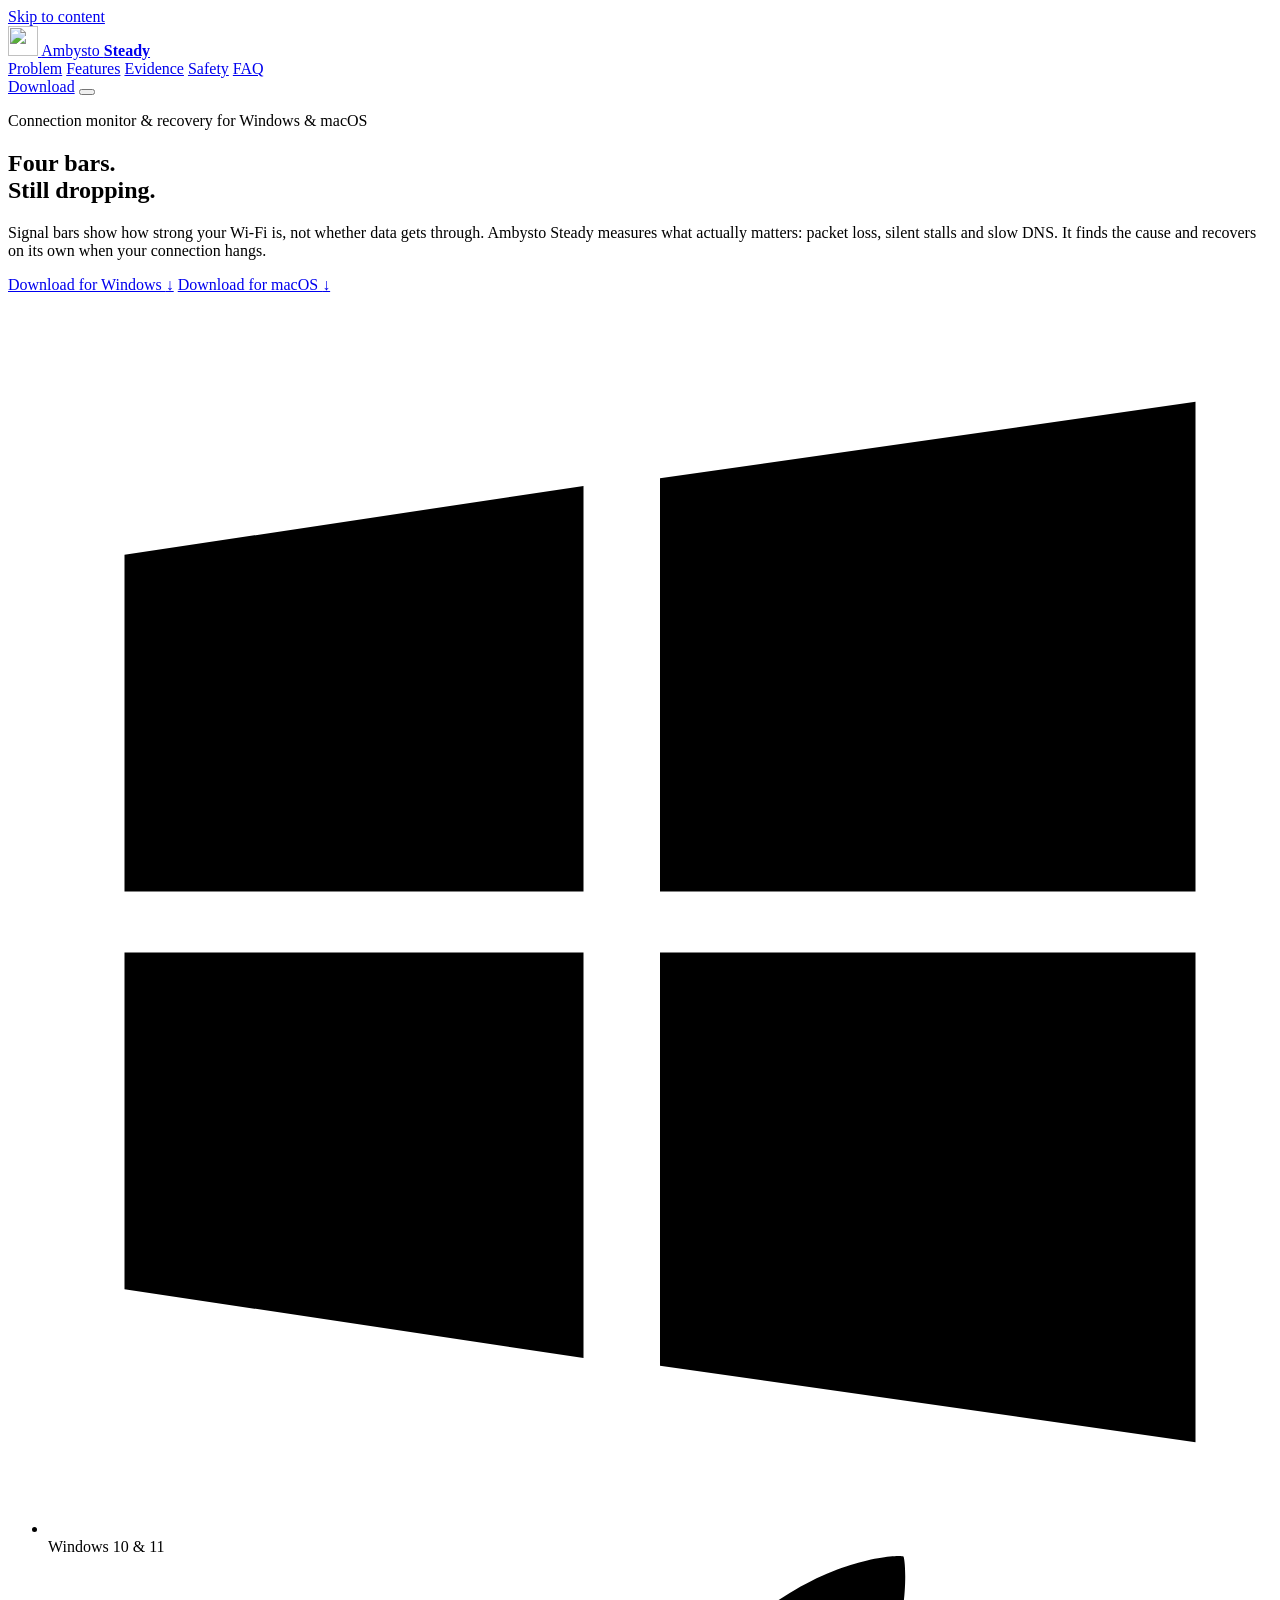
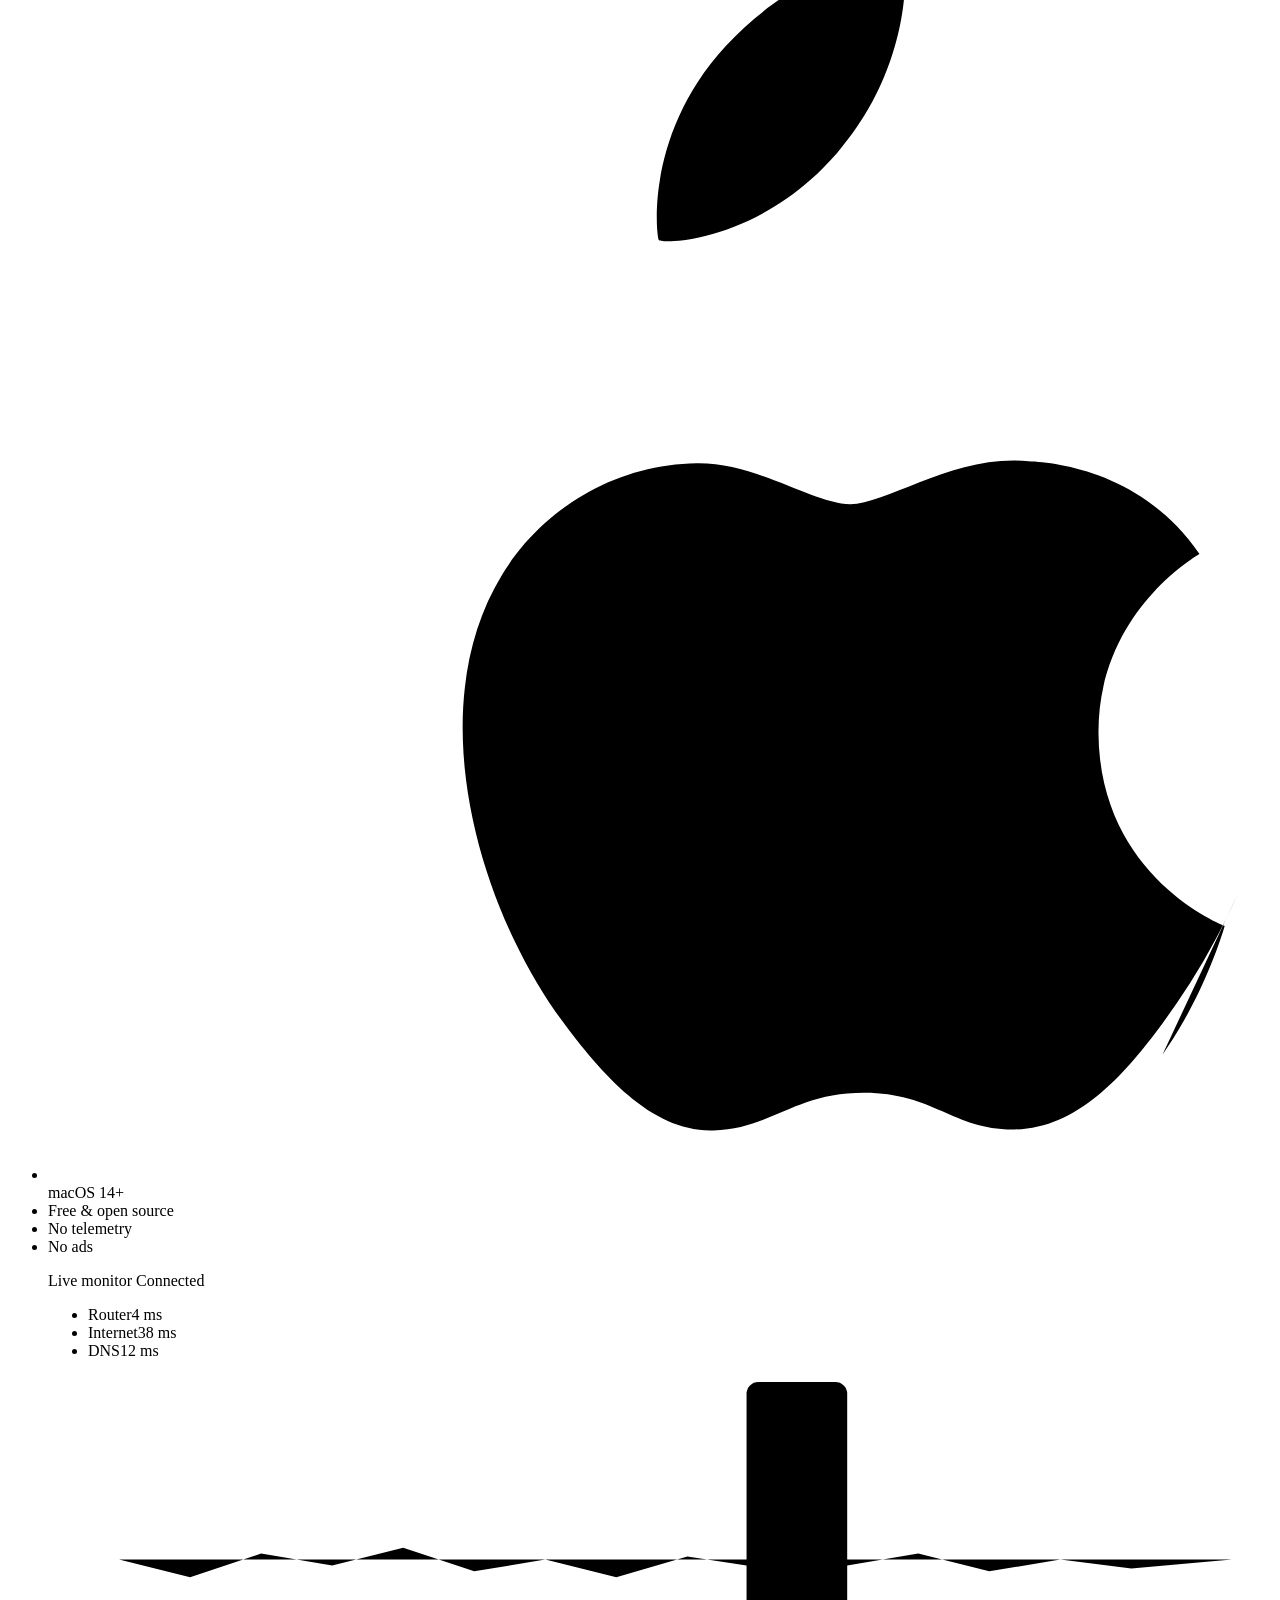
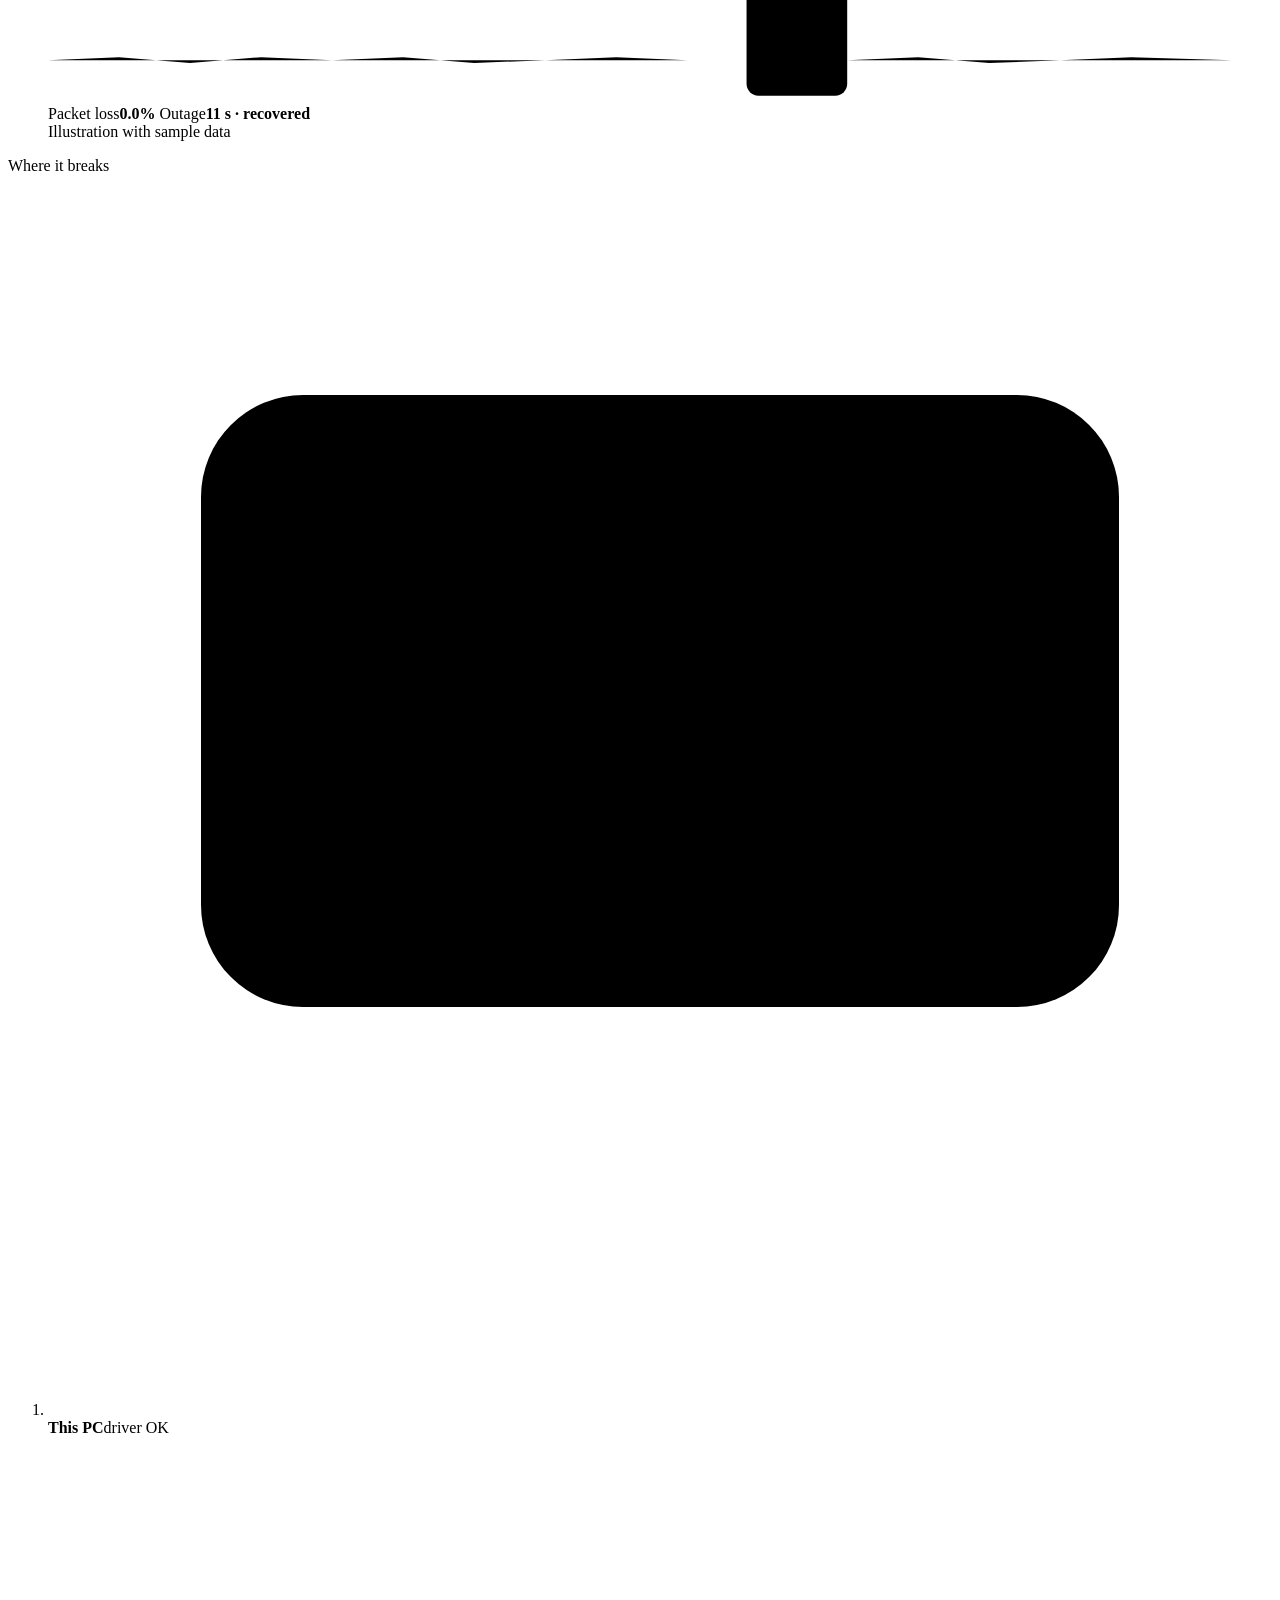
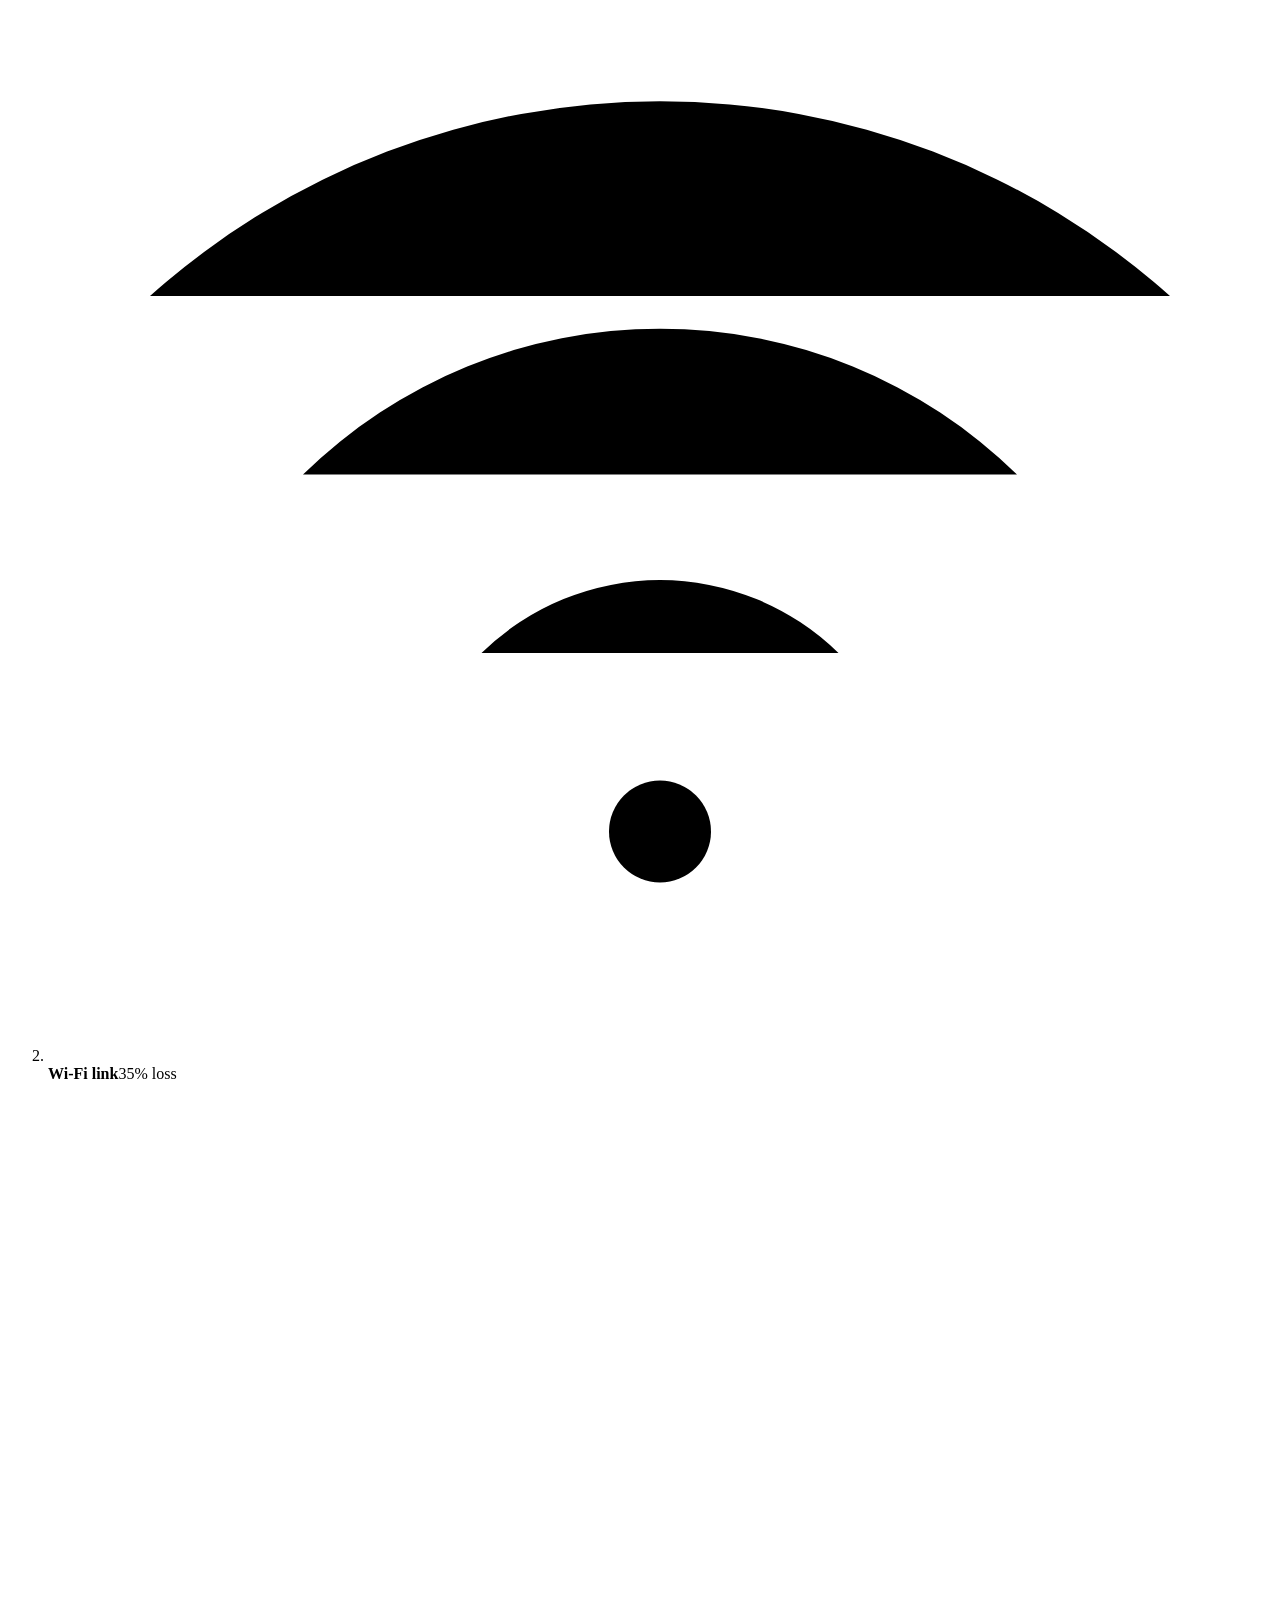
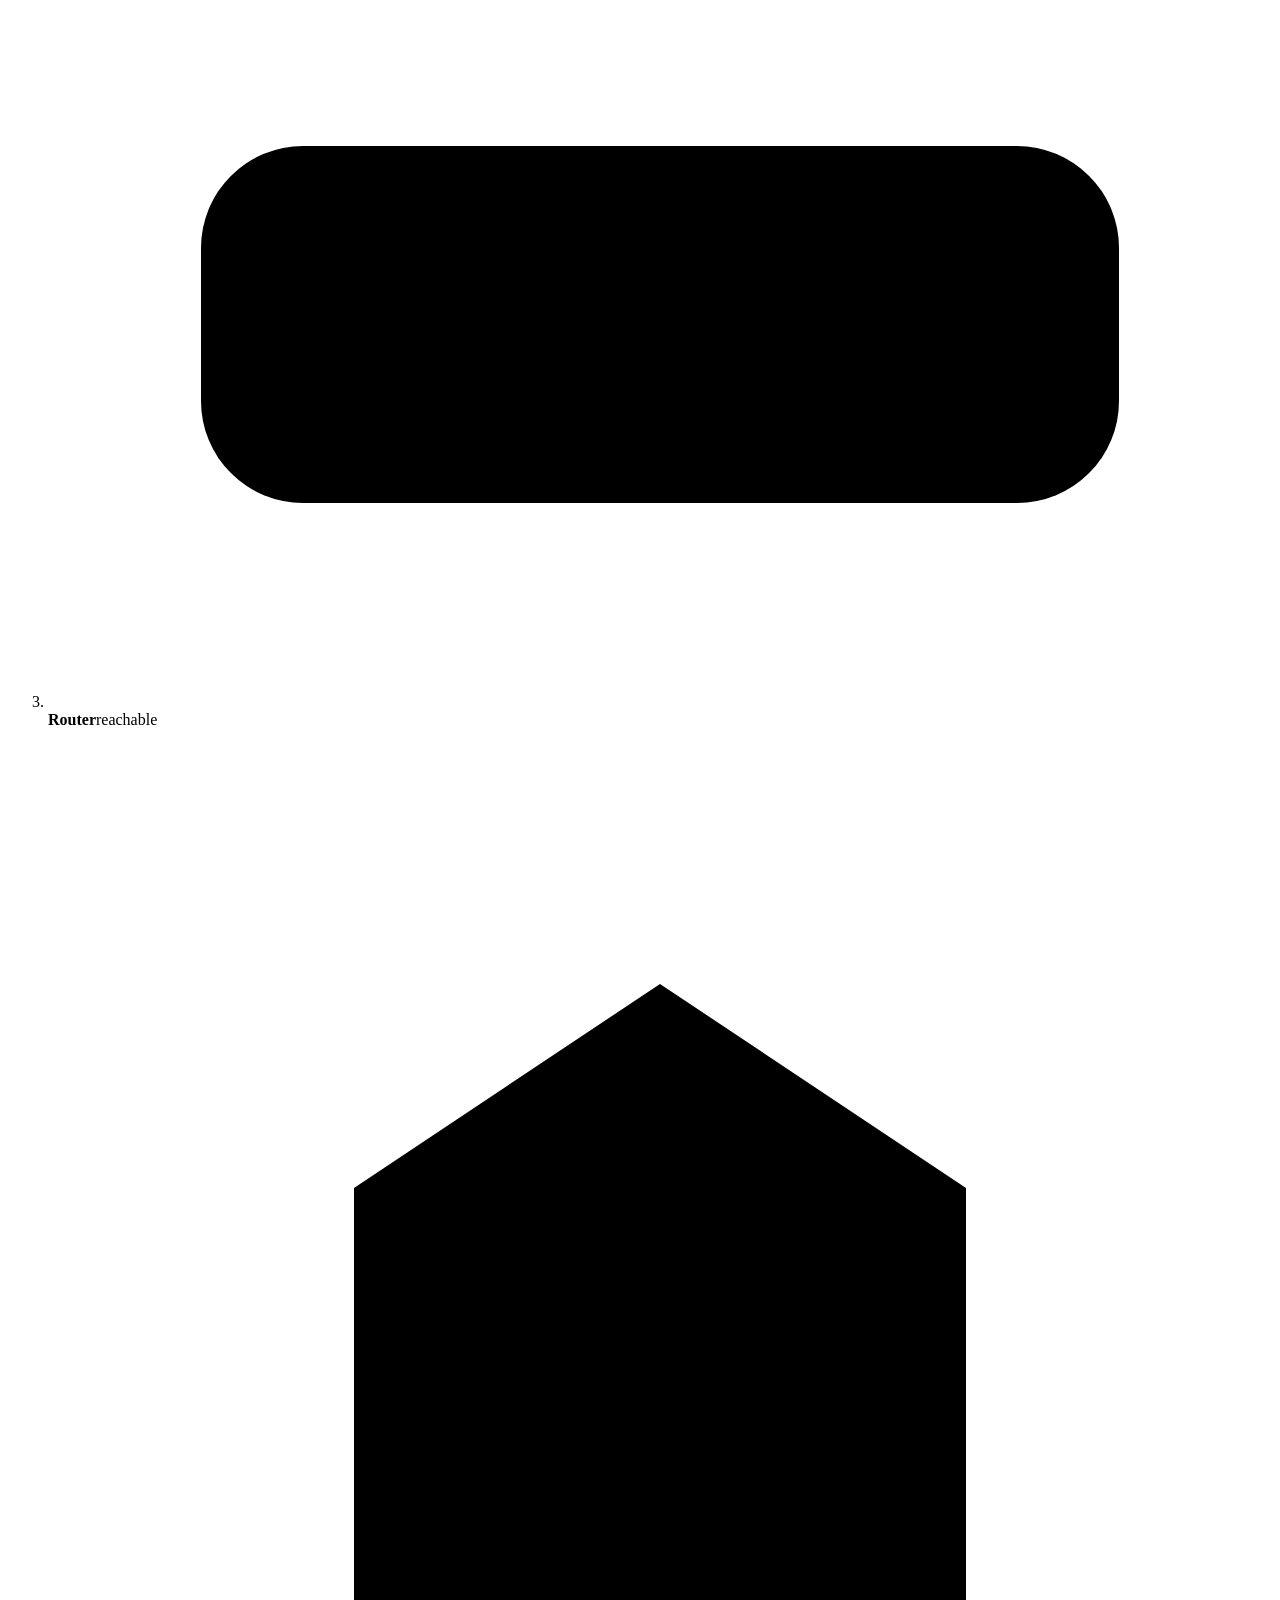
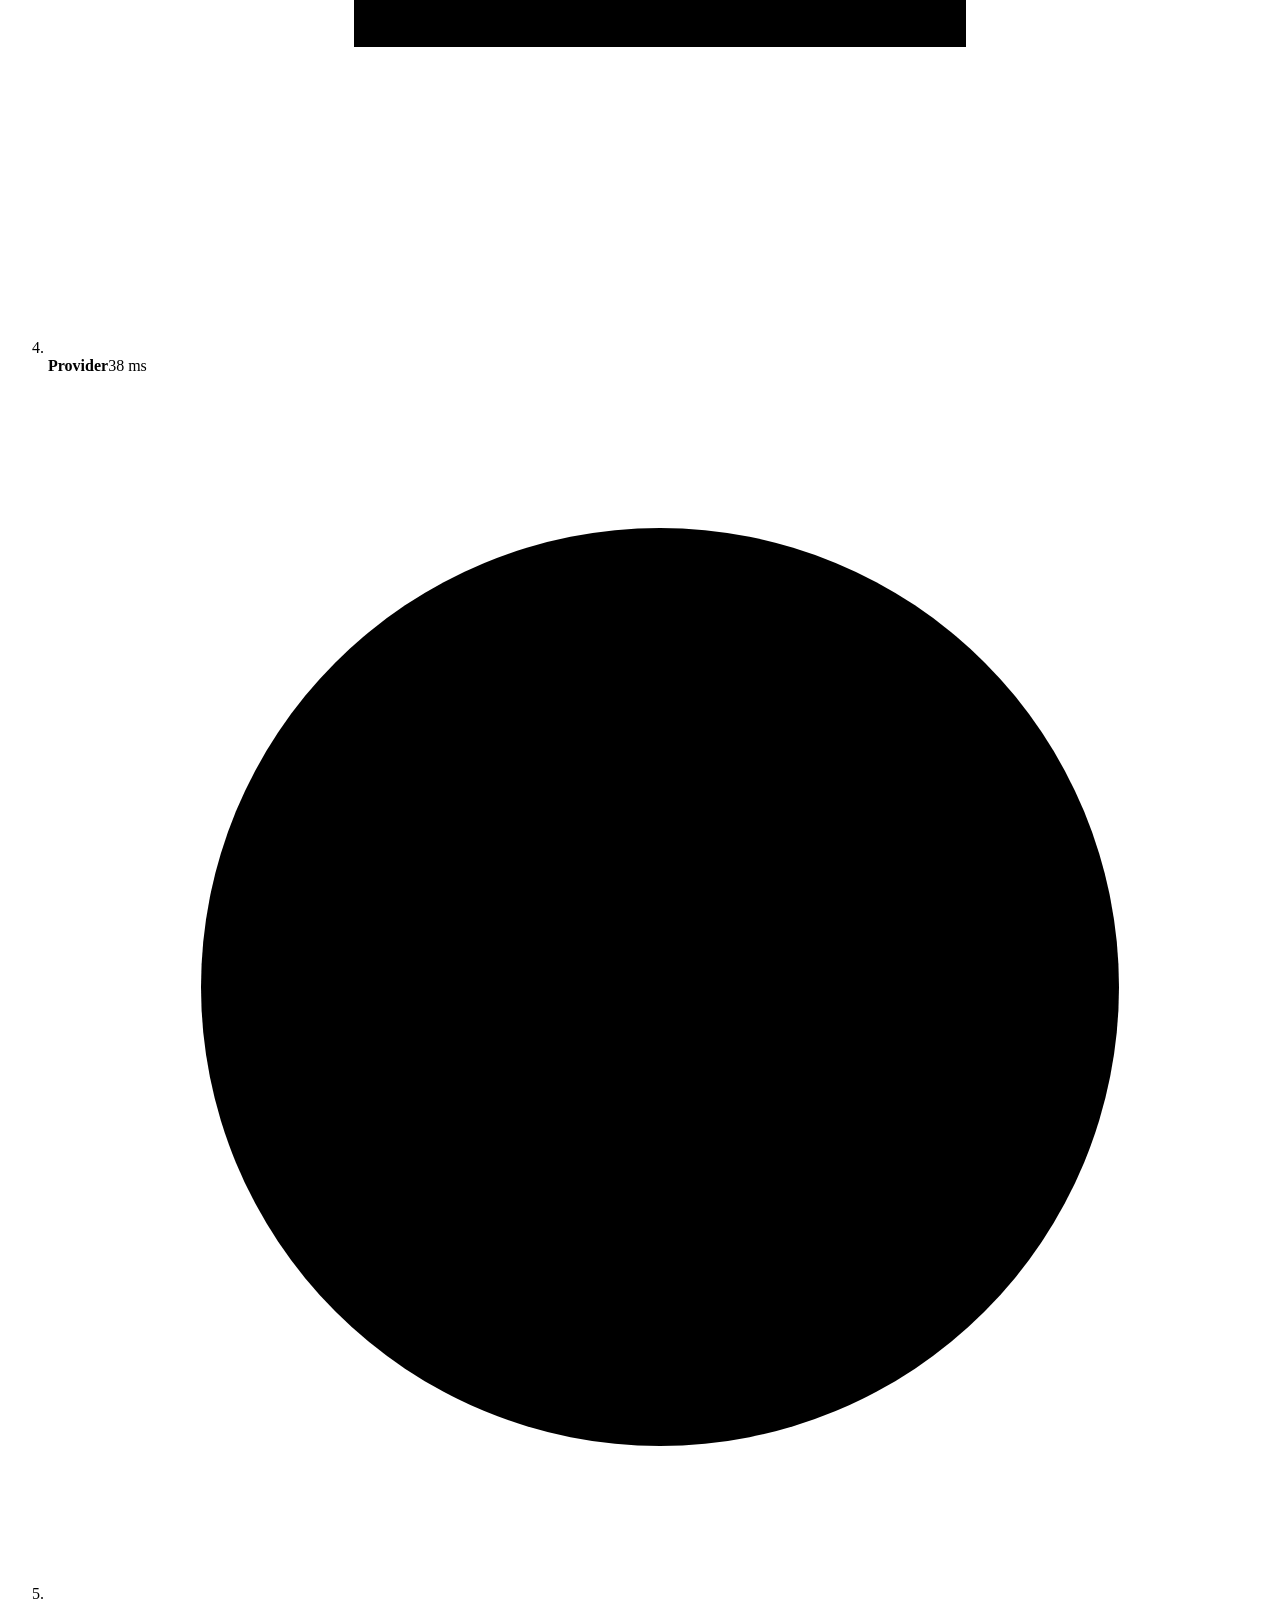
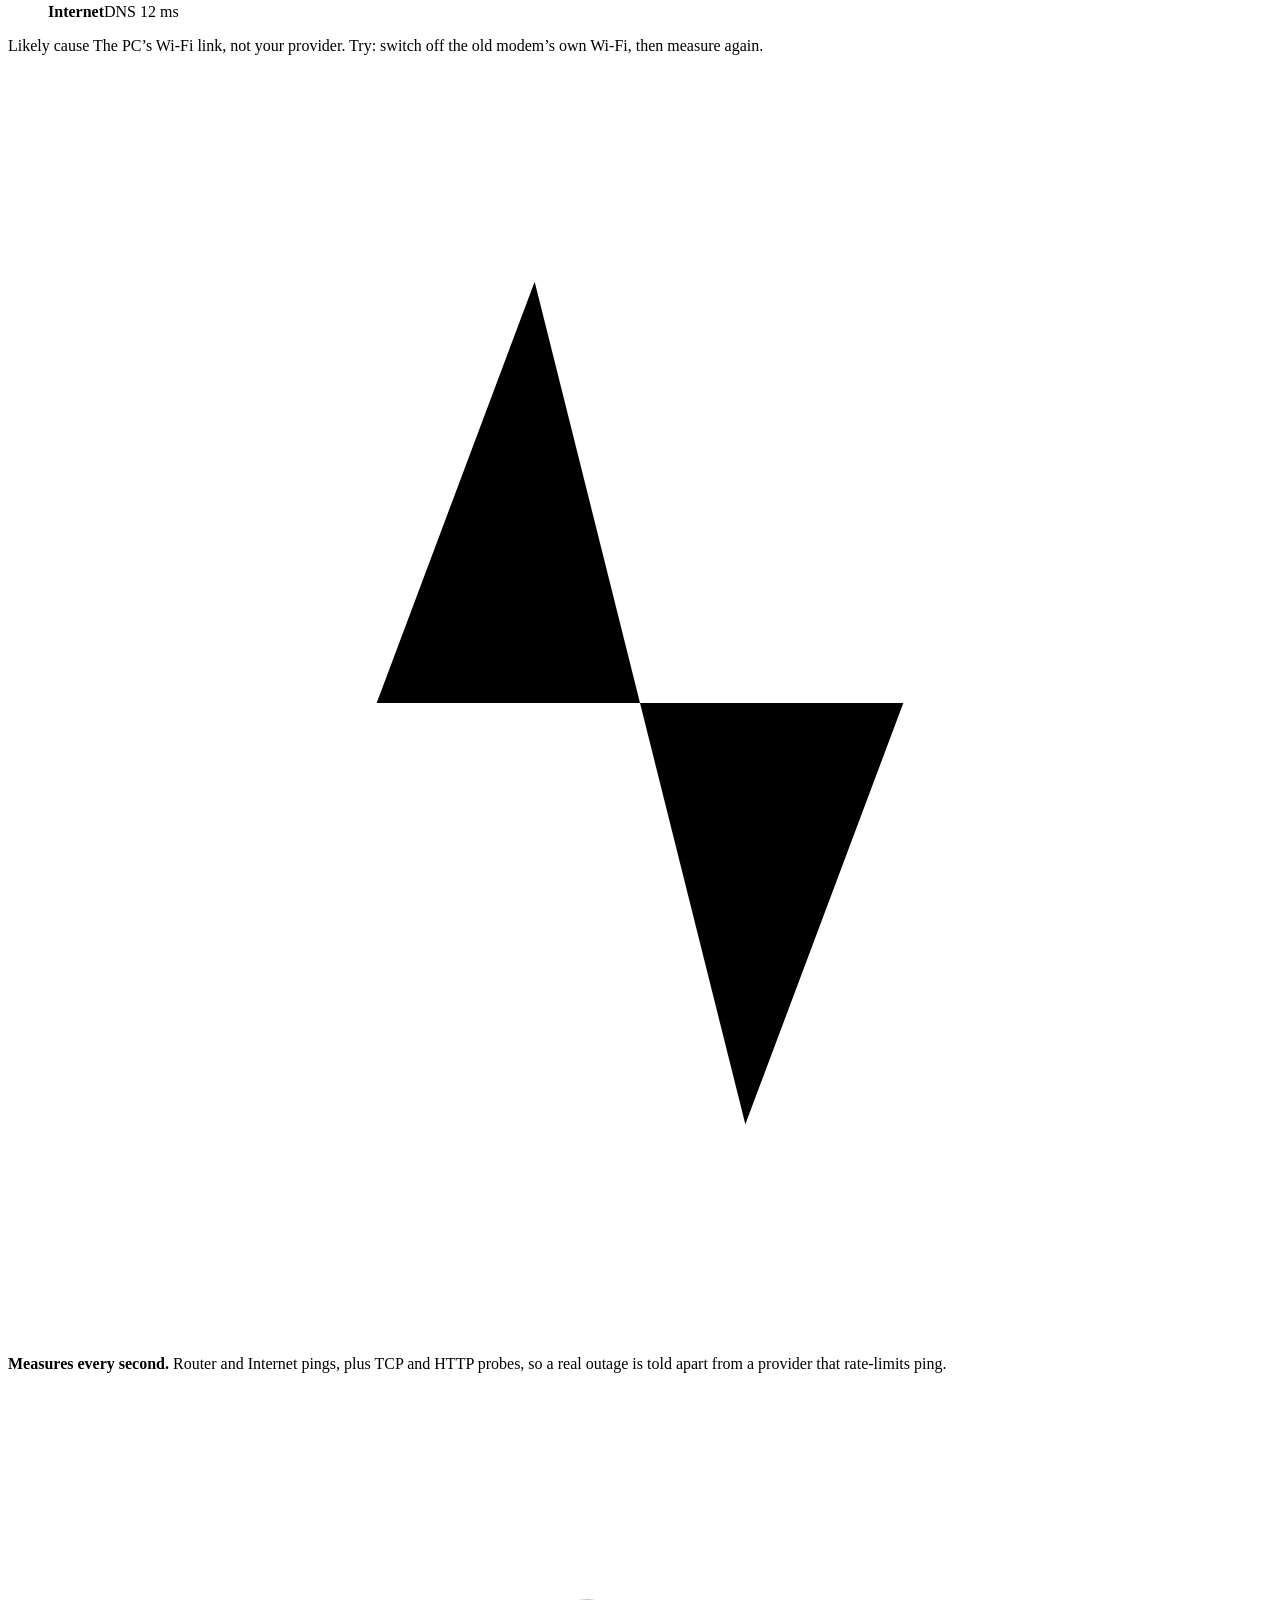
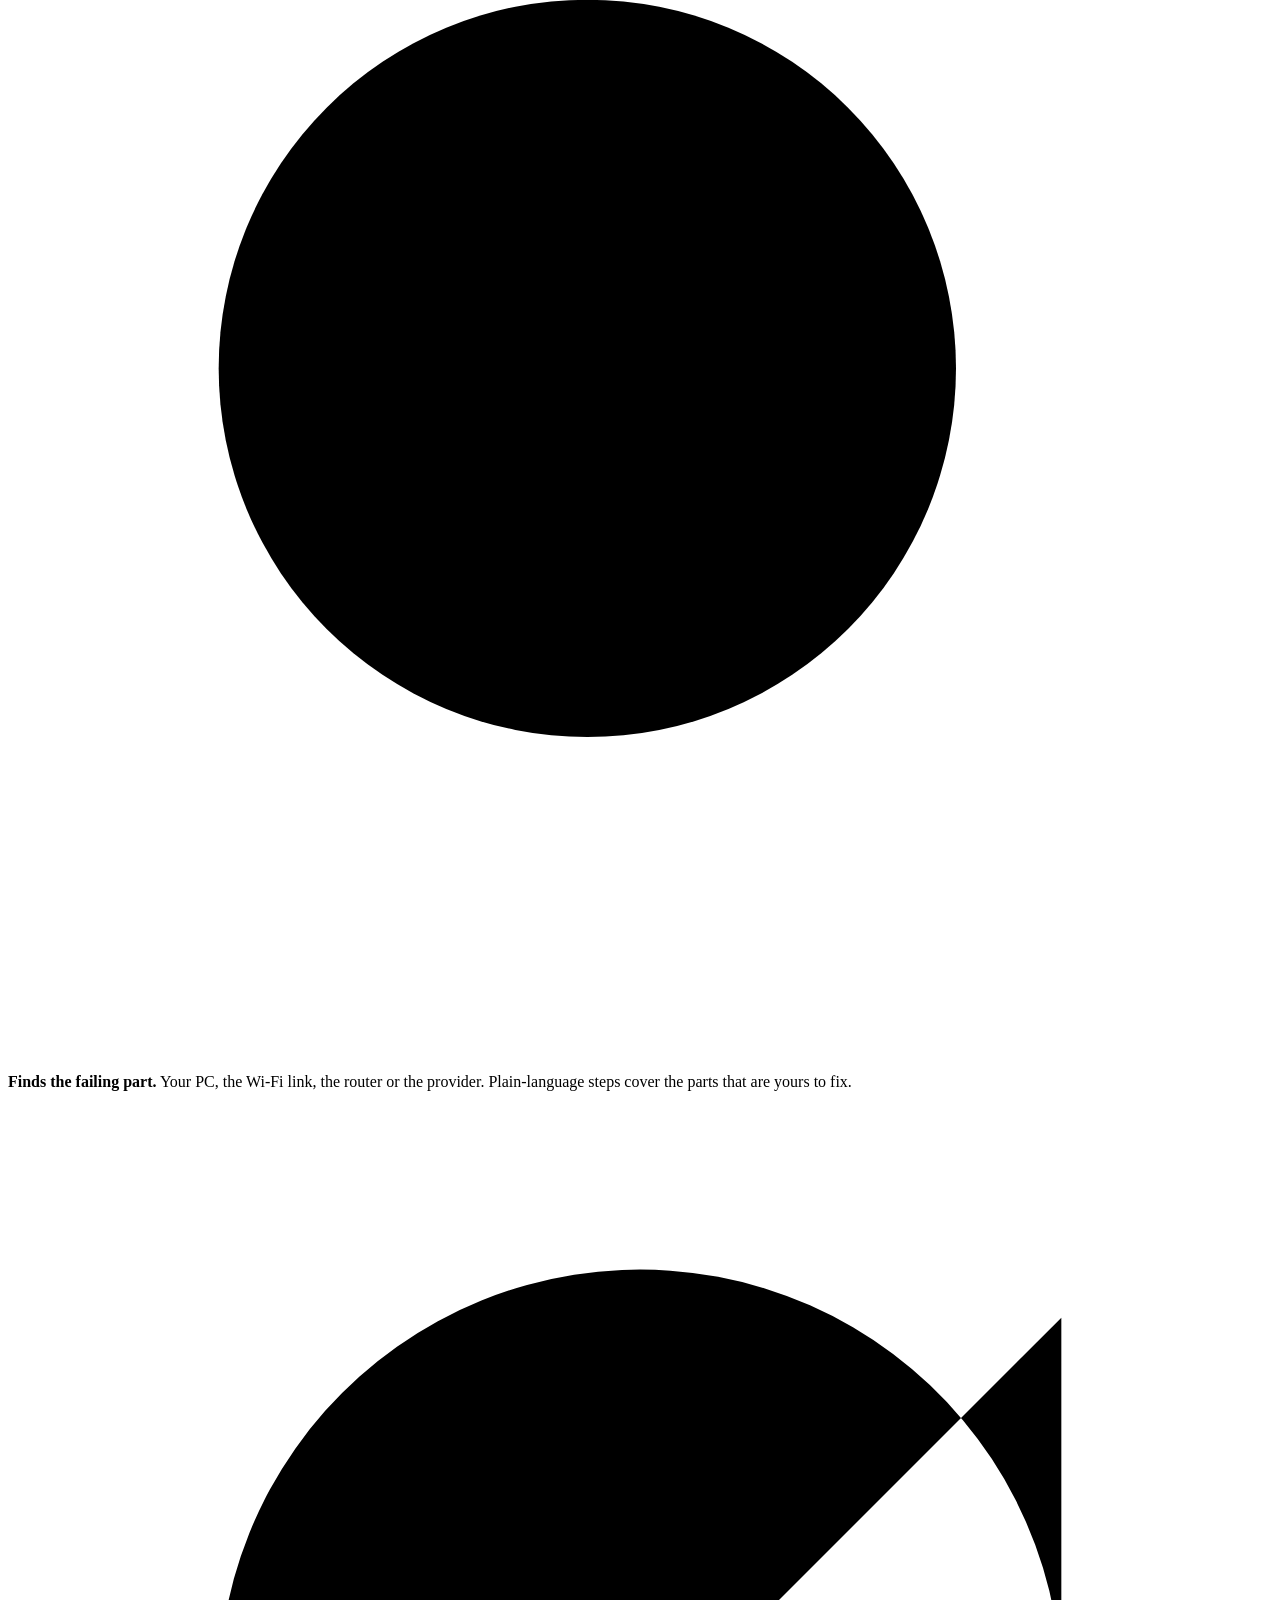
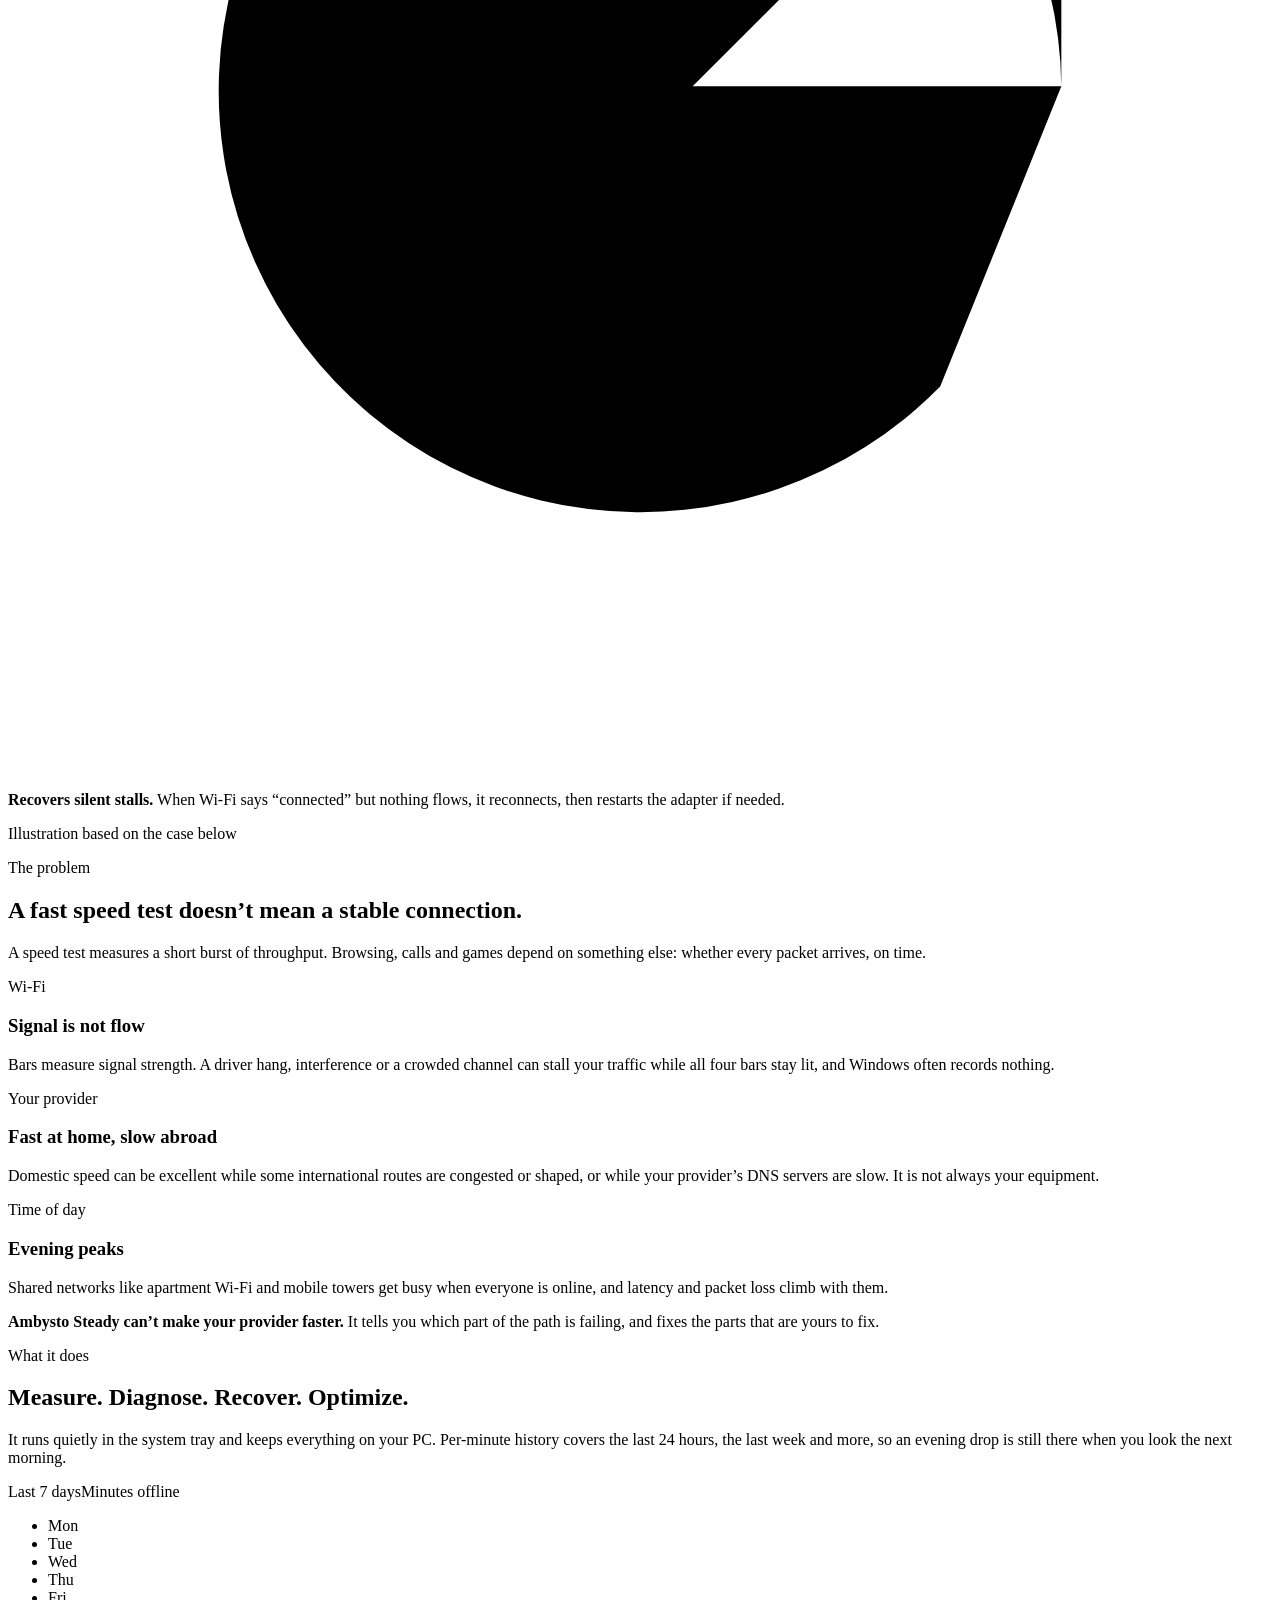
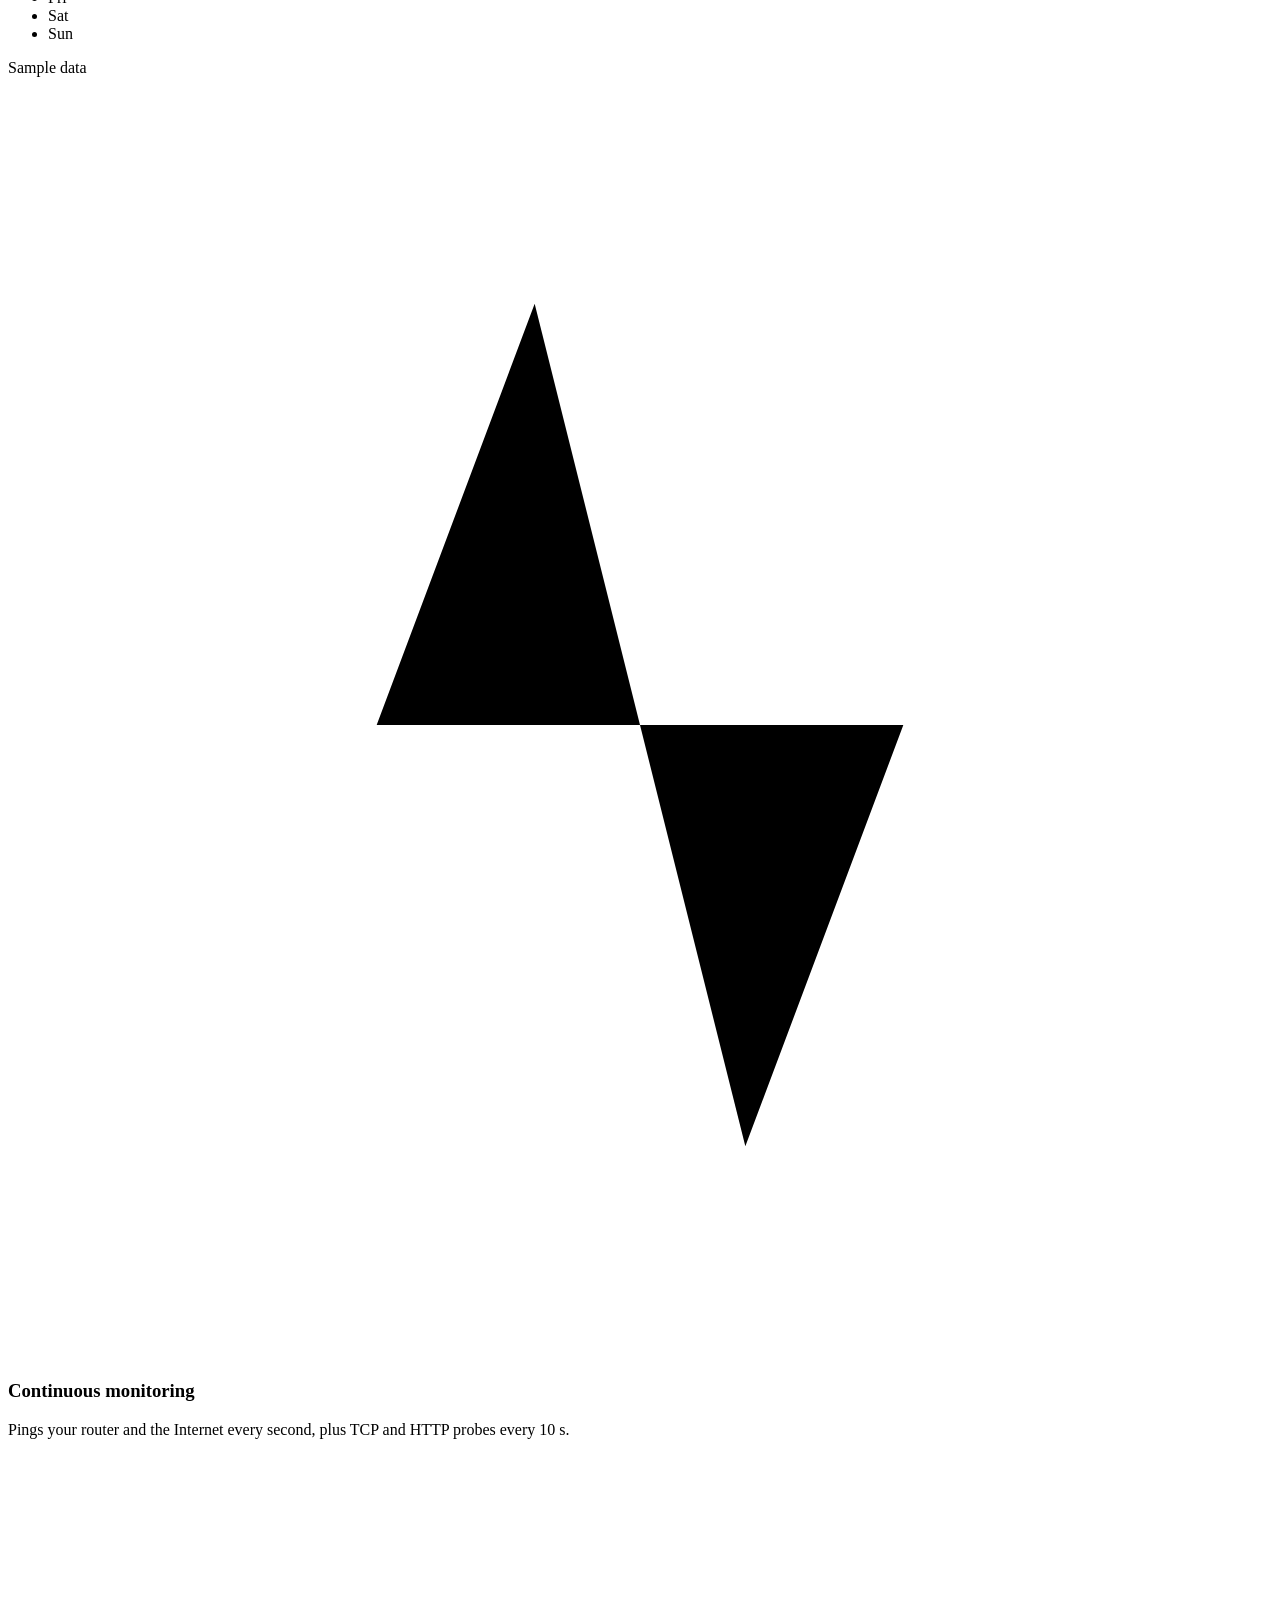
==== site/index.html @ 60803177 "fix(site): macOS button downloads the tester build dmg (SIC-146) The macOS links pointed to AmbystoS" ====
<!doctype html>
<html lang="en">
<head>
  <meta charset="utf-8">
  <meta name="viewport" content="width=device-width, initial-scale=1">
  <title>Ambysto Steady | Stable Internet Connection for Windows</title>
  <meta name="description" content="Four bars of Wi-Fi and the connection still drops? Ambysto Steady measures packet loss and silent stalls, finds the cause, and recovers on its own. Free and open source for Windows.">
  <meta name="theme-color" content="#FFFFFF" media="(prefers-color-scheme: light)">
  <meta name="theme-color" content="#0B0D14" media="(prefers-color-scheme: dark)">
  <link rel="canonical" href="https://steady.ambysto.com/">
  <meta property="og:type" content="website">
  <meta property="og:site_name" content="Ambysto Steady">
  <meta property="og:url" content="https://steady.ambysto.com/">
  <meta property="og:title" content="Ambysto Steady | Stable Internet Connection for Windows">
  <meta property="og:description" content="Measures packet loss and silent stalls, finds the cause, and recovers on its own. Free and open source. No account, no telemetry, no ads.">
  <link rel="icon" href="/assets/img/logo.svg" type="image/svg+xml">
  <link rel="apple-touch-icon" href="/assets/img/apple-touch-icon.png">
  <link rel="preconnect" href="https://fonts.googleapis.com">
  <link rel="preconnect" href="https://fonts.gstatic.com" crossorigin>
  <link href="https://fonts.googleapis.com/css2?family=DM+Sans:opsz,wght@9..40,400;9..40,500;9..40,700&family=JetBrains+Mono:wght@400;500&display=swap" rel="stylesheet">
  <link rel="stylesheet" href="/assets/css/steady.css">
  <script type="application/ld+json">
  {
    "@context": "https://schema.org",
    "@type": "SoftwareApplication",
    "name": "Ambysto Steady",
    "alternateName": "Stable Internet Connection",
    "applicationCategory": "UtilitiesApplication",
    "operatingSystem": "Windows 10, Windows 11",
    "license": "https://www.gnu.org/licenses/gpl-3.0.html",
    "offers": { "@type": "Offer", "price": "0", "priceCurrency": "USD" },
    "publisher": { "@type": "Organization", "name": "Ambysto", "url": "https://ambysto.com" },
    "url": "https://steady.ambysto.com/"
  }
  </script>
</head>
<body>
  <a class="skip" href="#main">Skip to content</a>

  <header class="nav" id="nav">
    <div class="nav-inner">
      <a class="brand" href="/">
        <img src="/assets/img/logo.svg" alt="" width="30" height="30">
        <span>Ambysto <b>Steady</b></span>
      </a>
      <nav class="nav-links" id="nav-links" aria-label="Sections">
        <a href="#problem">Problem</a>
        <a href="#features">Features</a>
        <a href="#evidence">Evidence</a>
        <a href="#safety">Safety</a>
        <a href="#faq">FAQ</a>
      </nav>
      <a class="btn btn-sm nav-cta" href="#download">Download</a>
      <button class="menu-toggle" id="menu-toggle" type="button" aria-label="Menu" aria-expanded="false" aria-controls="nav-links"><span></span><span></span></button>
    </div>
  </header>

  <main id="main">

    <!-- Hero -->
    <section class="hero">
      <div class="wrap hero-grid">
        <div class="hero-copy">
          <p class="eyebrow">Connection monitor &amp; recovery for Windows &amp; macOS</p>
          <h1>Four bars.<br><span class="accent">Still dropping.</span></h1>
          <p class="lead">Signal bars show how strong your Wi‑Fi is, not whether data gets through. Ambysto Steady measures what actually matters: packet loss, silent stalls and slow DNS. It finds the cause and recovers on its own when your connection hangs.</p>
          <div class="cta-row">
            <a class="btn" href="https://github.com/ambysto/steady/releases/latest/download/AmbystoSteady-1.0.9-win64.zip">Download for Windows <span aria-hidden="true">&darr;</span></a>
            <a class="btn btn-ghost" href="https://github.com/ambysto/steady/releases/download/v1.0.9/AmbystoSteady-0.8.1-macOS.dmg">Download for macOS <span aria-hidden="true">&darr;</span></a>
          </div>
          <ul class="chips" aria-label="Highlights">
            <li><svg viewBox="0 0 16 16" aria-hidden="true"><path d="M1 3.2 7 2.3V7.6H1zM8 2.2 15 1.2V7.6H8zM1 8.4H7v5.3L1 12.8zM8 8.4h7v6.4l-7-1z"/></svg>Windows 10 &amp; 11</li>
            <li><svg viewBox="0 0 16 16" aria-hidden="true" fill="currentColor"><path d="M11.182.008C11.148-.03 9.923.023 8.857 1.18c-1.066 1.156-.902 2.482-.873 2.534.03.052 1.302.047 2.331-1.14C11.344 1.387 11.216.046 11.182.008zM15.548 12.27c-.27.604-.596 1.163-.98 1.684-.52.705-1.127 1.373-1.93 1.385-.8.013-1.057-.48-1.97-.48-.913 0-1.2.467-1.97.493-.8.026-1.46-.73-1.98-1.436-1.06-1.434-1.87-4.053-.78-5.83.54-.88 1.5-1.44 2.54-1.454.787-.013 1.53.534 2.01.534.48 0 1.38-.66 2.33-.56.398.016 1.517.16 2.234 1.21-.06.037-1.334.78-1.32 2.35.016 1.88 1.636 2.507 1.65 2.513-.014.045-.257.892-.814 1.684z"/></svg>macOS 14+</li>
            <li><span class="dot d-teal"></span>Free &amp; open source</li>
            <li><span class="dot d-violet"></span>No telemetry</li>
            <li><span class="dot d-coral"></span>No ads</li>
          </ul>
        </div>

        <figure class="monitor" aria-label="Illustration of the live monitor with sample data">
          <div class="monitor-head">
            <span>Live monitor</span>
            <span class="live"><i></i>Connected</span>
          </div>
          <ul class="meters">
            <li><span class="m-name"><i class="d-teal"></i>Router</span><span class="m-bar"><i class="b-teal" style="--w:8%"></i></span><span class="m-val">4 ms</span></li>
            <li><span class="m-name"><i class="d-blue"></i>Internet</span><span class="m-bar"><i class="b-blue" style="--w:38%"></i></span><span class="m-val">38 ms</span></li>
            <li><span class="m-name"><i class="d-violet"></i>DNS</span><span class="m-bar"><i class="b-violet" style="--w:16%"></i></span><span class="m-val">12 ms</span></li>
          </ul>
          <svg class="chart" viewBox="0 0 400 110" role="img" aria-label="Latency over time with one short outage">
            <line x1="0" y1="27" x2="400" y2="27" class="grid"/><line x1="0" y1="55" x2="400" y2="55" class="grid"/><line x1="0" y1="83" x2="400" y2="83" class="grid"/>
            <g class="scroll">
              <g id="trace"><rect x="236" y="2" width="34" height="106" rx="4" class="outage"/>
              <polyline class="line-internet" points="0,62 24,62 48,68 72,60 96,64 120,58 144,66 168,62 192,68 216,61 236,64 270,64 294,60 318,66 342,62 366,65 400,62"/>
              <polyline class="line-router" points="0,96 24,95 48,97 72,95 96,96 120,95 144,97 168,96 192,95 216,96 236,96 270,96 294,95 318,97 342,96 366,95 400,96"/></g>
              <use href="#trace" x="400"/>
            </g>
          </svg>
          <div class="monitor-foot">
            <span>Packet loss</span><b>0.0%</b>
            <span class="sep"></span>
            <span>Outage</span><b class="warn">11 s &middot; recovered</b>
          </div>
          <figcaption>Illustration with sample data</figcaption>
        </figure>
      </div>
    </section>

    <!-- Path diagram -->
    <section class="band" id="path">
      <div class="wrap">
        <div class="path-panel">
          <p class="panel-label">Where it breaks</p>
          <div class="path-wrap">
          <div class="track" aria-hidden="true"><i></i><i></i><i></i><i></i><i></i><i></i></div>
          <ol class="path" aria-label="Example diagnosis along the connection path">
            <li class="hop ok"><span class="hop-ico"><svg viewBox="0 0 24 24" aria-hidden="true"><rect x="3" y="4" width="18" height="12" rx="2"/><path d="M8 20h8M12 16v4"/></svg></span><b>This PC</b><span class="hop-val">driver OK</span></li>
            <li class="hop bad"><span class="hop-ico"><svg viewBox="0 0 24 24" aria-hidden="true"><path d="M2 9a15 15 0 0 1 20 0M5 12.5a10 10 0 0 1 14 0M8.5 16a5 5 0 0 1 7 0"/><circle cx="12" cy="19.5" r="1"/></svg></span><b>Wi‑Fi link</b><span class="hop-val">35% loss</span></li>
            <li class="hop ok"><span class="hop-ico"><svg viewBox="0 0 24 24" aria-hidden="true"><rect x="3" y="13" width="18" height="7" rx="2"/><path d="M7 13V8M17 13V8M7 16.5h.01M11 16.5h.01"/></svg></span><b>Router</b><span class="hop-val">reachable</span></li>
            <li class="hop ok"><span class="hop-ico"><svg viewBox="0 0 24 24" aria-hidden="true"><path d="M4 18h16M6 18V9l6-4 6 4v9M10 18v-5h4v5"/></svg></span><b>Provider</b><span class="hop-val">38 ms</span></li>
            <li class="hop ok"><span class="hop-ico"><svg viewBox="0 0 24 24" aria-hidden="true"><circle cx="12" cy="12" r="9"/><path d="M3 12h18M12 3a14 14 0 0 1 0 18M12 3a14 14 0 0 0 0 18"/></svg></span><b>Internet</b><span class="hop-val">DNS 12 ms</span></li>
          </ol>
          </div>
          <p class="path-verdict"><span class="tag-bad">Likely cause</span> The PC&rsquo;s Wi‑Fi link, not your provider. Try: switch off the old modem&rsquo;s own Wi‑Fi, then measure again.</p>
          <div class="path-cols">
            <div><svg viewBox="0 0 24 24" aria-hidden="true"><path d="M3 12h4l3-8 4 16 3-8h4"/></svg><p><b>Measures every second.</b> Router and Internet pings, plus TCP and HTTP probes, so a real outage is told apart from a provider that rate-limits ping.</p></div>
            <div><svg viewBox="0 0 24 24" aria-hidden="true"><circle cx="11" cy="11" r="7"/><path d="m20 20-4-4"/></svg><p><b>Finds the failing part.</b> Your PC, the Wi‑Fi link, the router or the provider. Plain-language steps cover the parts that are yours to fix.</p></div>
            <div><svg viewBox="0 0 24 24" aria-hidden="true"><path d="M20 11a8 8 0 1 0-2.3 5.7M20 4v7h-7"/></svg><p><b>Recovers silent stalls.</b> When Wi‑Fi says &ldquo;connected&rdquo; but nothing flows, it reconnects, then restarts the adapter if needed.</p></div>
          </div>
        </div>
        <p class="caption">Illustration based on the case below</p>
      </div>
    </section>

    <!-- Problem -->
    <section class="section" id="problem">
      <div class="wrap">
        <div class="head center">
          <p class="eyebrow">The problem</p>
          <h2>A fast speed test doesn&rsquo;t mean a stable connection.</h2>
          <p class="lead">A speed test measures a short burst of throughput. Browsing, calls and games depend on something else: whether every packet arrives, on time.</p>
        </div>
        <div class="grid-3">
          <article class="card top-coral">
            <p class="label">Wi‑Fi</p>
            <h3>Signal is not flow</h3>
            <p>Bars measure signal strength. A driver hang, interference or a crowded channel can stall your traffic while all four bars stay lit, and Windows often records nothing.</p>
          </article>
          <article class="card top-violet">
            <p class="label">Your provider</p>
            <h3>Fast at home, slow abroad</h3>
            <p>Domestic speed can be excellent while some international routes are congested or shaped, or while your provider&rsquo;s DNS servers are slow. It is not always your equipment.</p>
          </article>
          <article class="card top-teal">
            <p class="label">Time of day</p>
            <h3>Evening peaks</h3>
            <p>Shared networks like apartment Wi‑Fi and mobile towers get busy when everyone is online, and latency and packet loss climb with them.</p>
          </article>
        </div>
        <p class="honest"><b>Ambysto Steady can&rsquo;t make your provider faster.</b> It tells you which part of the path is failing, and fixes the parts that are yours to fix.</p>
      </div>
    </section>

    <!-- Features -->
    <section class="section soft" id="features">
      <div class="wrap">
        <div class="split">
          <div class="head">
            <p class="eyebrow">What it does</p>
            <h2>Measure. Diagnose. Recover. Optimize.</h2>
            <p class="lead">It runs quietly in the system tray and keeps everything on your PC. Per-minute history covers the last 24 hours, the last week and more, so an evening drop is still there when you look the next morning.</p>
          </div>
          <div class="history" role="img" aria-label="Illustration: a week of daily outage minutes, worst in the evenings">
            <div class="history-head"><span>Last 7 days</span><span>Minutes offline</span></div>
            <ul class="bars">
              <li style="--h:22%"><span>Mon</span></li>
              <li style="--h:64%"><span>Tue</span></li>
              <li style="--h:38%"><span>Wed</span></li>
              <li style="--h:86%" class="hi"><span>Thu</span></li>
              <li style="--h:30%"><span>Fri</span></li>
              <li style="--h:12%"><span>Sat</span></li>
              <li style="--h:6%"><span>Sun</span></li>
            </ul>
            <p class="history-foot">Sample data</p>
          </div>
        </div>
        <div class="grid-3 features">
          <article class="feature"><span class="ico i-teal"><svg viewBox="0 0 24 24" aria-hidden="true"><path d="M3 12h4l3-8 4 16 3-8h4"/></svg></span><h3>Continuous monitoring</h3><p>Pings your router and the Internet every second, plus TCP and HTTP probes every 10&nbsp;s.</p></article>
          <article class="feature"><span class="ico i-violet"><svg viewBox="0 0 24 24" aria-hidden="true"><circle cx="11" cy="11" r="7"/><path d="m20 20-4-4"/></svg></span><h3>14 diagnostic checks</h3><p>Driver, signal, channel interference, drop history, DNS, bufferbloat, Wi‑Fi&nbsp;7/MLO compatibility, a modem still broadcasting in bridge mode, blocked antennas and more, with before/after results.</p></article>
          <article class="feature"><span class="ico i-coral"><svg viewBox="0 0 24 24" aria-hidden="true"><path d="M20 11a8 8 0 1 0-2.3 5.7M20 4v7h-7"/></svg></span><h3>Watchdog for silent stalls</h3><p>Reconnects, then restarts the adapter if needed. Off by default, rate-limited, and it switches itself off if it isn&rsquo;t helping.</p></article>
          <article class="feature"><span class="ico i-blue"><svg viewBox="0 0 24 24" aria-hidden="true"><path d="M4 7h10M18 7h2M4 17h2M10 17h10"/><circle cx="16" cy="7" r="2"/><circle cx="8" cy="17" r="2"/></svg></span><h3>Reversible tweaks</h3><p>On/off switches for adapter power saving, PCIe power management, TCP port reuse, IPv6 and more. The original value is saved first and restored on failure; each effect is measured.</p></article>
          <article class="feature"><span class="ico i-teal"><svg viewBox="0 0 24 24" aria-hidden="true"><path d="M4 8h13l-3-3M20 16H7l3 3"/></svg></span><h3>Backup connection</h3><p>When the main path loses the Internet and another one works (Ethernet, a USB 4G dongle, your phone&rsquo;s hotspot), it can switch over and back. Off by default.</p></article>
          <article class="feature"><span class="ico i-violet"><svg viewBox="0 0 24 24" aria-hidden="true"><path d="M6 16V11a6 6 0 0 1 12 0v5l2 2H4zM10 21h4"/></svg></span><h3>Notifications &amp; log</h3><p>A notification when an outage lasts 30&nbsp;seconds or more and when it ends, and a full log of incidents, your changes and every watchdog action.</p></article>
        </div>
      </div>
    </section>

    <!-- Evidence -->
    <section class="section" id="evidence">
      <div class="wrap">
        <div class="head">
          <p class="eyebrow">Real data</p>
          <h2>From 35% packet loss to <span class="accent">0.4%</span>.</h2>
          <p class="lead">One home network, one PC. The Wi‑Fi showed four bars the whole time.</p>
        </div>
        <div class="stats">
          <div class="stat"><p class="stat-num"><s>35%</s> <span data-from="35" data-to="0.4" data-dec="1" data-unit="%">0.4%</span></p><p>Packet loss to the router</p></div>
          <div class="stat"><p class="stat-num"><s>64</s> <span data-from="64" data-to="1" data-dec="0">1</span></p><p>Connection losses</p></div>
          <div class="stat"><p class="stat-num"><s>~42 min</s> <span data-from="42" data-to="3" data-dec="0" data-unit=" s">3 s</span></p><p>Time offline</p></div>
          <div class="stat"><p class="stat-num"><span data-from="0" data-to="1" data-dec="0">1</span></p><p>Disconnect Windows logged before</p></div>
        </div>
        <div class="compare">
          <div class="compare-row">
            <span class="c-label">Before <small>107 min, one afternoon</small></span>
            <span class="c-bar"><i class="b-bad" style="--w:35%"></i></span>
            <span class="c-val">35%</span>
          </div>
          <div class="compare-row">
            <span class="c-label">After <small>9.6 hours, overnight</small></span>
            <span class="c-bar"><i class="b-ok" style="--w:0.6%"></i></span>
            <span class="c-val">0.4%</span>
          </div>
        </div>
        <p class="note">What fixed it was not software: switching off the old modem&rsquo;s own Wi‑Fi, disabling a Wi‑Fi&nbsp;7 feature (MLO) the PC&rsquo;s card couldn&rsquo;t handle, and turning the PC so the card&rsquo;s antennas weren&rsquo;t hidden behind a metal desk frame. They were found by measuring, with the kind of checks Ambysto Steady runs and the steps it suggests. This is a single case; your results will differ.</p>
      </div>
    </section>

    <!-- Safety -->
    <section class="section soft" id="safety">
      <div class="wrap split">
        <div class="head">
          <p class="eyebrow">Safety &amp; privacy</p>
          <h2>Built to never make things worse.</h2>
          <p class="lead">Every change goes through the same steps: back up the original value, apply, verify, and roll back automatically if it didn&rsquo;t work. Uninstalling restores everything.</p>
          <p>No account, no telemetry, no analytics, no advertising. The <a class="link" href="/privacy">privacy policy</a> lists every connection the app makes.</p>
        </div>
        <ul class="trust">
          <li><span class="ico i-teal"><svg viewBox="0 0 24 24" aria-hidden="true"><path d="M4 12a8 8 0 1 0 2.3-5.7M4 4v4h4"/></svg></span><div><b>Backed up first</b><p>Original values are saved before any change and restored when you switch a tweak off.</p></div></li>
          <li><span class="ico i-violet"><svg viewBox="0 0 24 24" aria-hidden="true"><circle cx="12" cy="12" r="9"/><path d="M12 7v5l3 2"/></svg></span><div><b>Capped</b><p>The watchdog acts at most six times an hour and stops if three attempts in a row don&rsquo;t help.</p></div></li>
          <li><span class="ico i-blue"><svg viewBox="0 0 24 24" aria-hidden="true"><rect x="5" y="11" width="14" height="9" rx="2"/><path d="M8 11V8a4 4 0 0 1 8 0v3"/></svg></span><div><b>Local only</b><p>The app talks to its own server on 127.0.0.1 with a per-session token. Nothing is reachable from other computers.</p></div></li>
          <li><span class="ico i-coral"><svg viewBox="0 0 24 24" aria-hidden="true"><path d="M12 3 4 6v6c0 4.5 3.4 8 8 9 4.6-1 8-4.5 8-9V6z"/></svg></span><div><b>Asks first</b><p>Anything that needs Administrator rights runs separately and asks through the Windows UAC prompt every time.</p></div></li>
        </ul>
      </div>
    </section>

    <!-- FAQ -->
    <section class="section" id="faq">
      <div class="wrap narrow">
        <div class="head center">
          <p class="eyebrow">FAQ</p>
          <h2>Questions people ask.</h2>
        </div>
        <div class="faq">
          <details><summary>Will it make my Internet faster?</summary><p>No. It can&rsquo;t increase what your provider delivers. It finds what stops you from getting that speed consistently, such as interference, a misbehaving driver, a settings conflict or slow DNS, and tells you when the problem is on your provider&rsquo;s side.</p></details>
          <details><summary>Why does it ask for Administrator rights?</summary><p>To install for all users under Program Files, to apply an optimization, or to restart the network adapter. Monitoring and diagnostics run without them, and every Administrator action asks through the Windows UAC prompt.</p></details>
          <details><summary>Is it safe to change these settings?</summary><p>Every switch saves the original value first, verifies the result and rolls back on failure. You can restore everything in one go, and riskier tweaks are labelled experimental.</p></details>
          <details><summary>Does it send my data anywhere?</summary><p>No. To measure your connection it contacts a few public services (your router, Cloudflare, Google DNS) and nothing else. Every connection is listed in the <a class="link" href="/privacy">privacy policy</a>.</p></details>
          <details><summary>Why does Windows show a warning when I open it?</summary><p>Releases are not code-signed: it is a free project and a certificate is a paid service. Windows SmartScreen may therefore show &ldquo;unknown publisher&rdquo; on first launch. Choose <b>More info</b>, then <b>Run anyway</b>. The release is built from the public source by an open workflow, and you can read or build the code yourself.</p></details>
          <details><summary>Is it really free?</summary><p>Yes. The app is fully functional with no ads and is released under the GNU General Public License v3.0. We only charge when you are happy to pay: optional Pro extras exist to support ongoing development, with no subscriptions, no snake-oil speed claims, and no nag screens.</p></details>
          <details><summary>What about Mac, iPhone and Android?</summary><p>Ambysto Steady is available natively for both Windows and macOS today. Native iOS/iPadOS and Android builds are in progress.</p></details>
          <details><summary>Which languages does it speak?</summary><p>The app has nine interface languages, and English is the default. Some translations are machine-generated and still need review by native speakers. This website is English only for now.</p></details>
        </div>
      </div>
    </section>

    <!-- Download -->
    <section class="cta" id="download">
      <div class="wrap cta-grid">
        <div>
          <p class="eyebrow">Get it</p>
          <h2>Get more from the connection <span class="accent">you already have.</span></h2>
          <p class="lead">Unzip and double-click. It installs for all users of the PC with one Administrator approval and starts with Windows. Uninstall from Apps &amp; features: it restores every optimization first.</p>
          <div class="cta-row">
            <a class="btn" href="https://github.com/ambysto/steady/releases/latest/download/AmbystoSteady-1.0.9-win64.zip">Download Windows (x64) <span aria-hidden="true">&darr;</span></a>
            <a class="btn" href="https://github.com/ambysto/steady/releases/download/v1.0.9/AmbystoSteady-0.8.1-macOS.dmg">Download macOS <span aria-hidden="true">&darr;</span></a>
            <a class="btn btn-dark" href="https://github.com/ambysto/steady">View source</a>
          </div>
        </div>
        <ul class="req">
          <li><span>System</span><b>Windows 10 &amp; 11, or macOS 14+</b></li>
          <li><span>Runtime</span><b>None, no Python needed</b></li>
          <li><span>Licence</span><b>GPL-3.0</b></li>
          <li><span>Price</span><b>Free (GPL-3.0) · Pro $19.99 optional</b></li>
          <li class="warn"><span>Note</span><b>Not code-signed. SmartScreen may warn on first launch: choose More info, then Run anyway.</b></li>
        </ul>
      </div>
    </section>
  </main>

  <footer class="footer">
    <div class="wrap footer-grid">
      <a class="brand" href="/"><img src="/assets/img/logo.svg" alt="" width="26" height="26"><span>Ambysto <b>Steady</b></span></a>
      <nav aria-label="Footer">
        <a href="/privacy">Privacy</a>
        <a href="/terms">Terms</a>
        <a href="/refund-policy">Refunds</a>
        <a href="https://github.com/ambysto/steady">GitHub</a>
        <a href="https://github.com/ambysto/steady/blob/main/LICENSE">GPL-3.0</a>
        <a href="https://ambysto.com">ambysto.com</a>
      </nav>
      <p class="copy">&copy; 2026 Ambysto Technologies LLC &middot; <a href="mailto:contact@ambysto.com">contact@ambysto.com</a></p>
    </div>
  </footer>

  <script src="/assets/js/steady.js" defer></script>
</body>
</html>
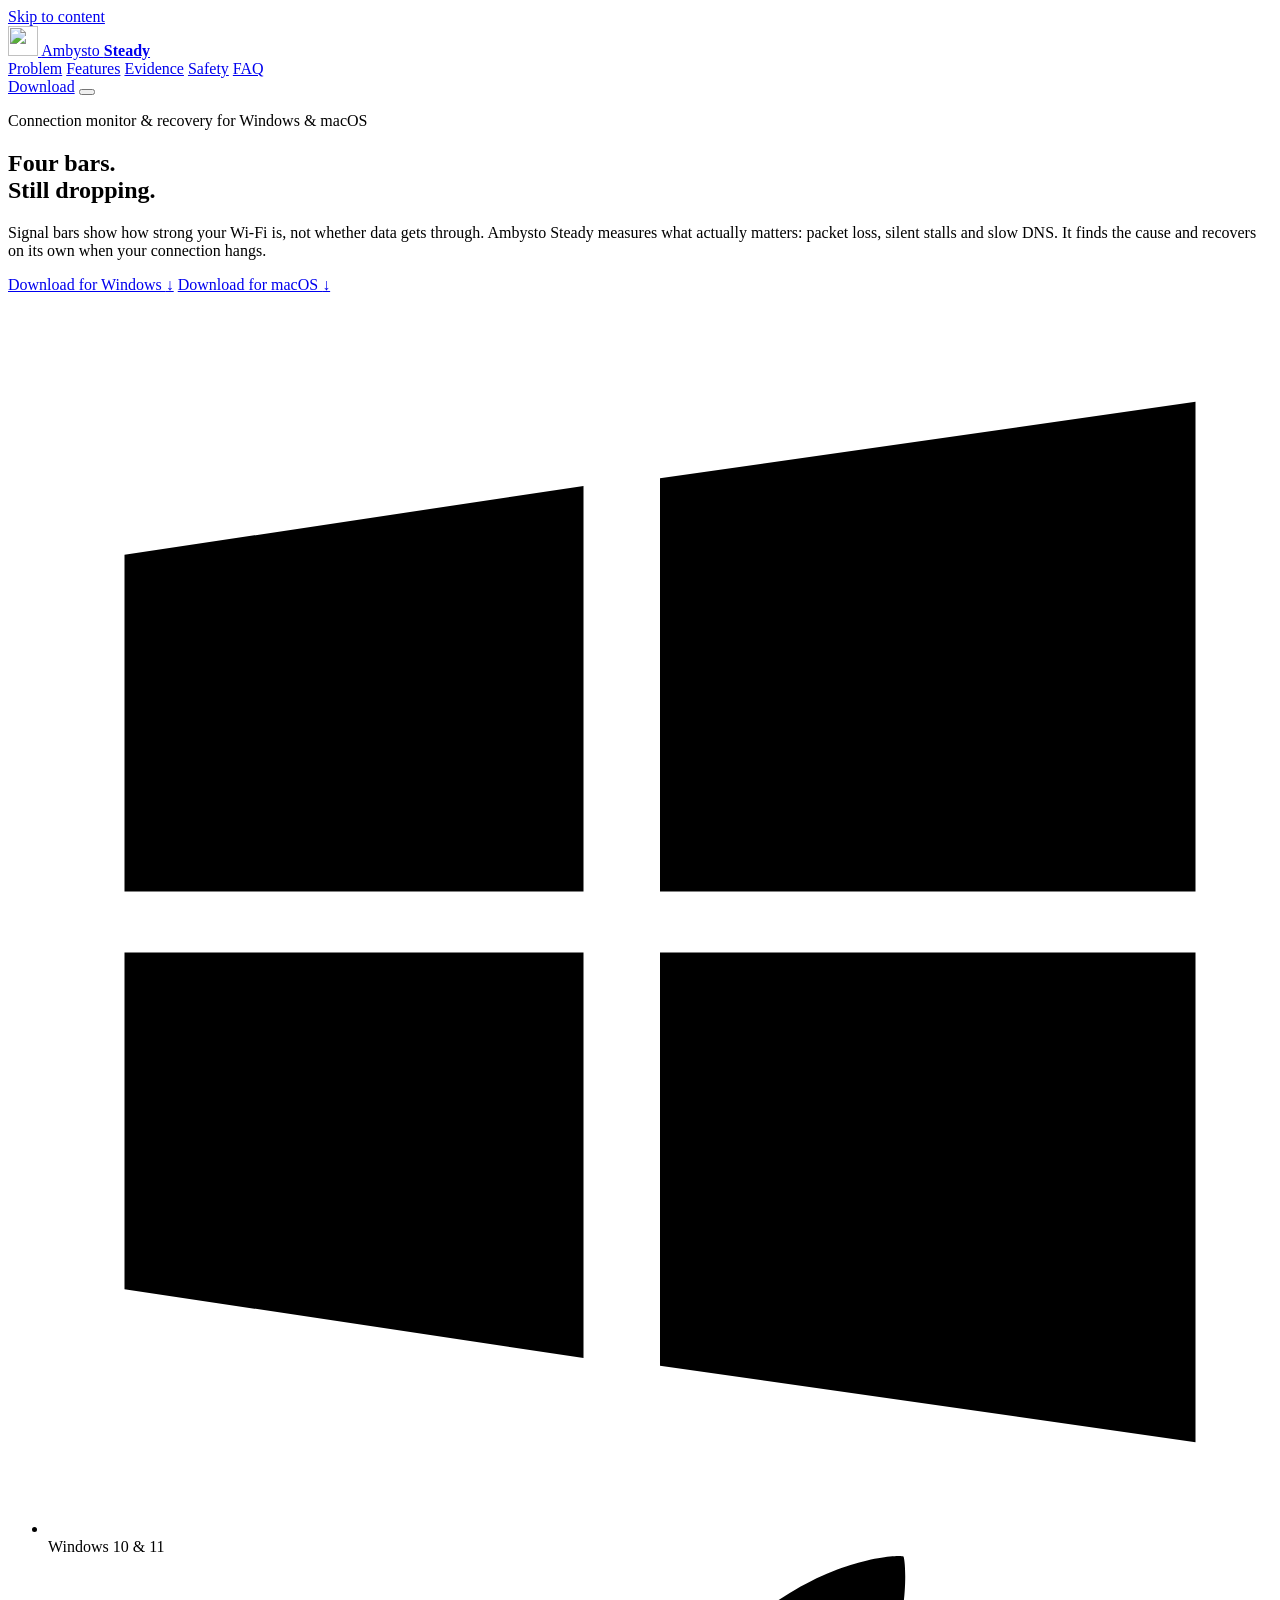
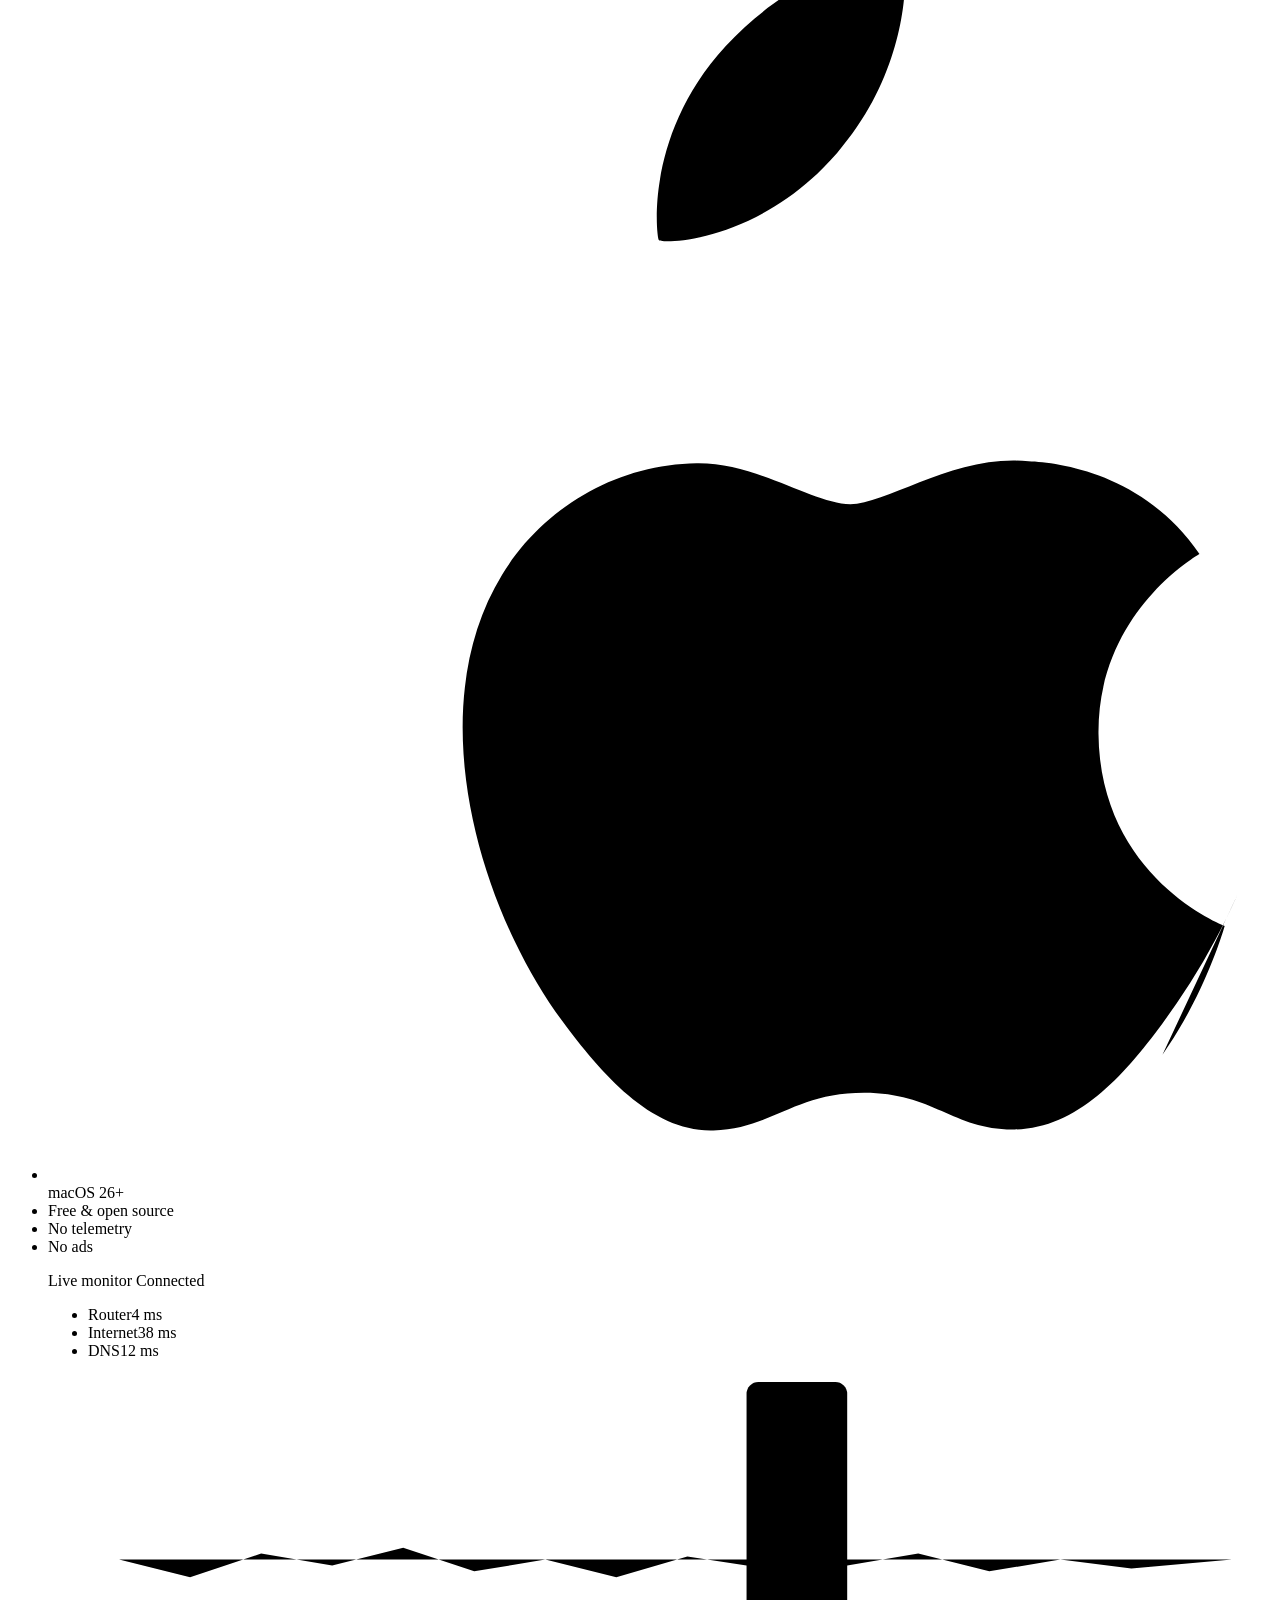
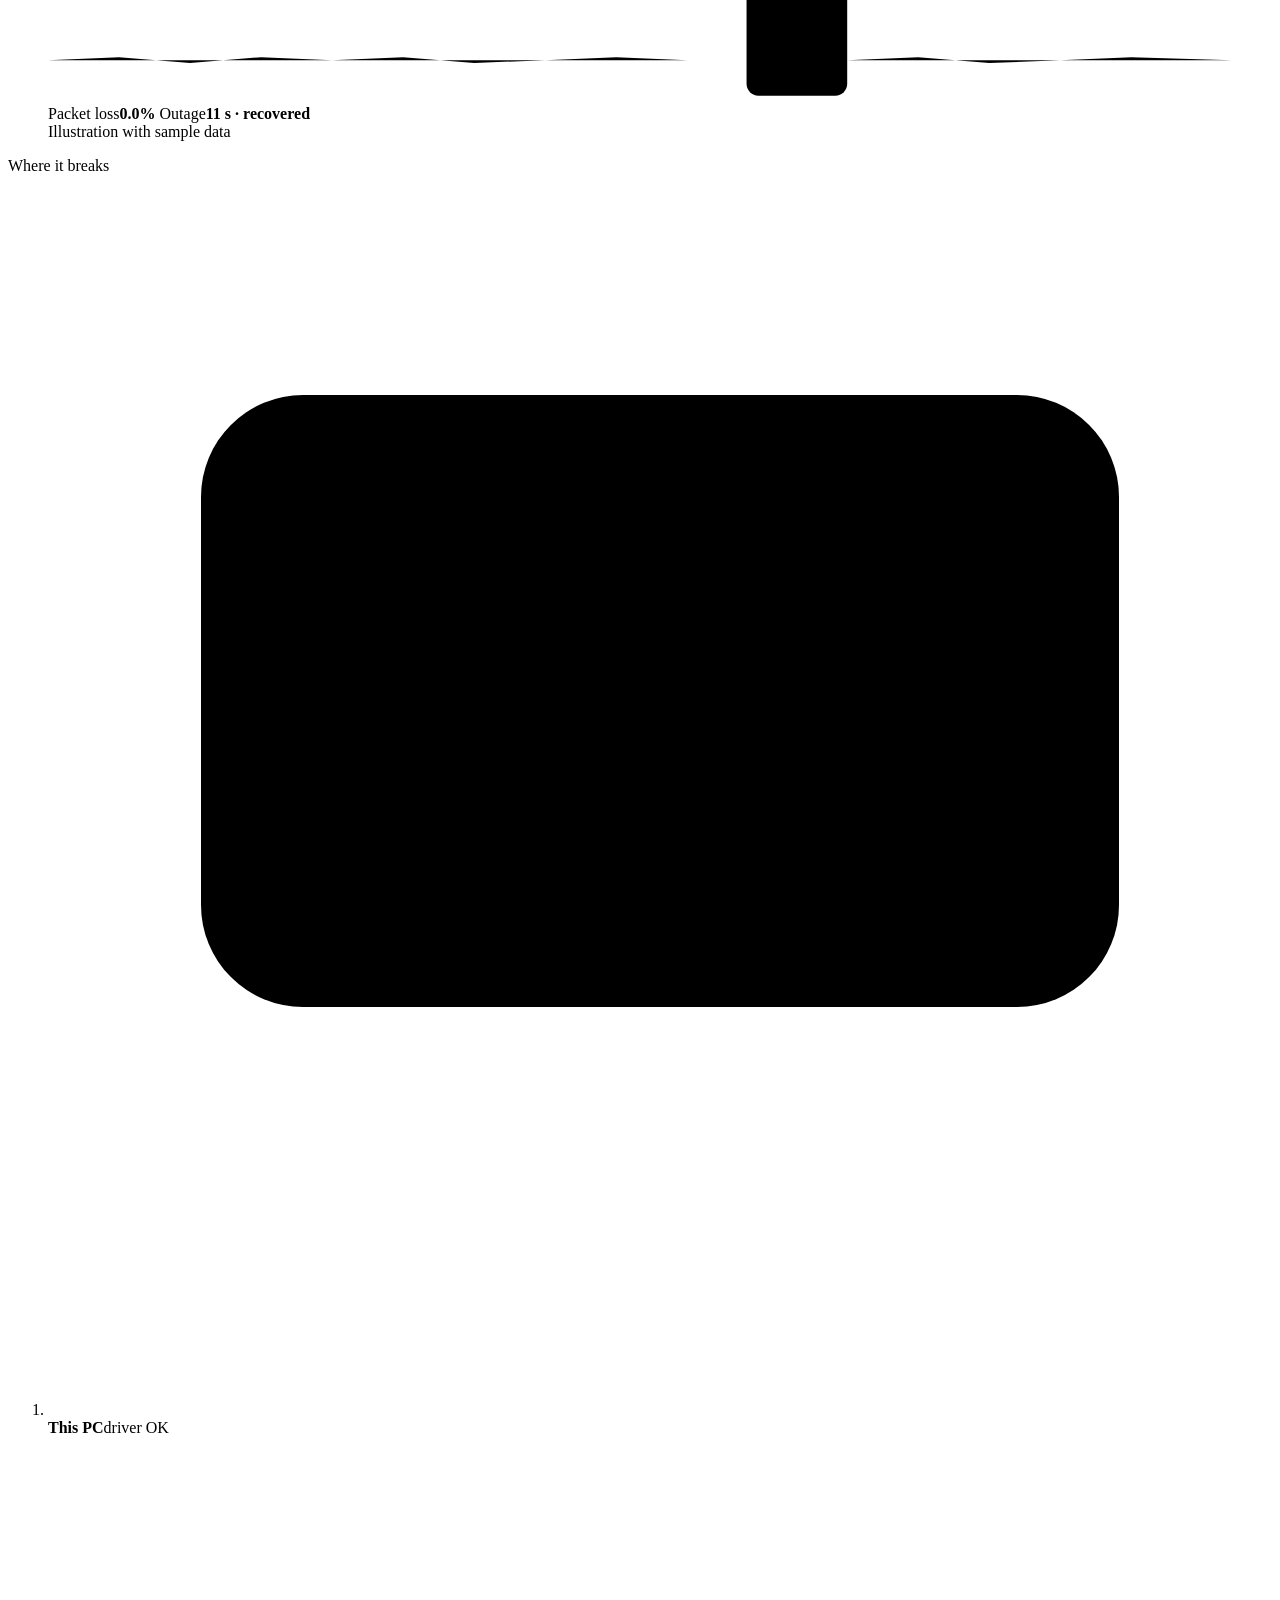
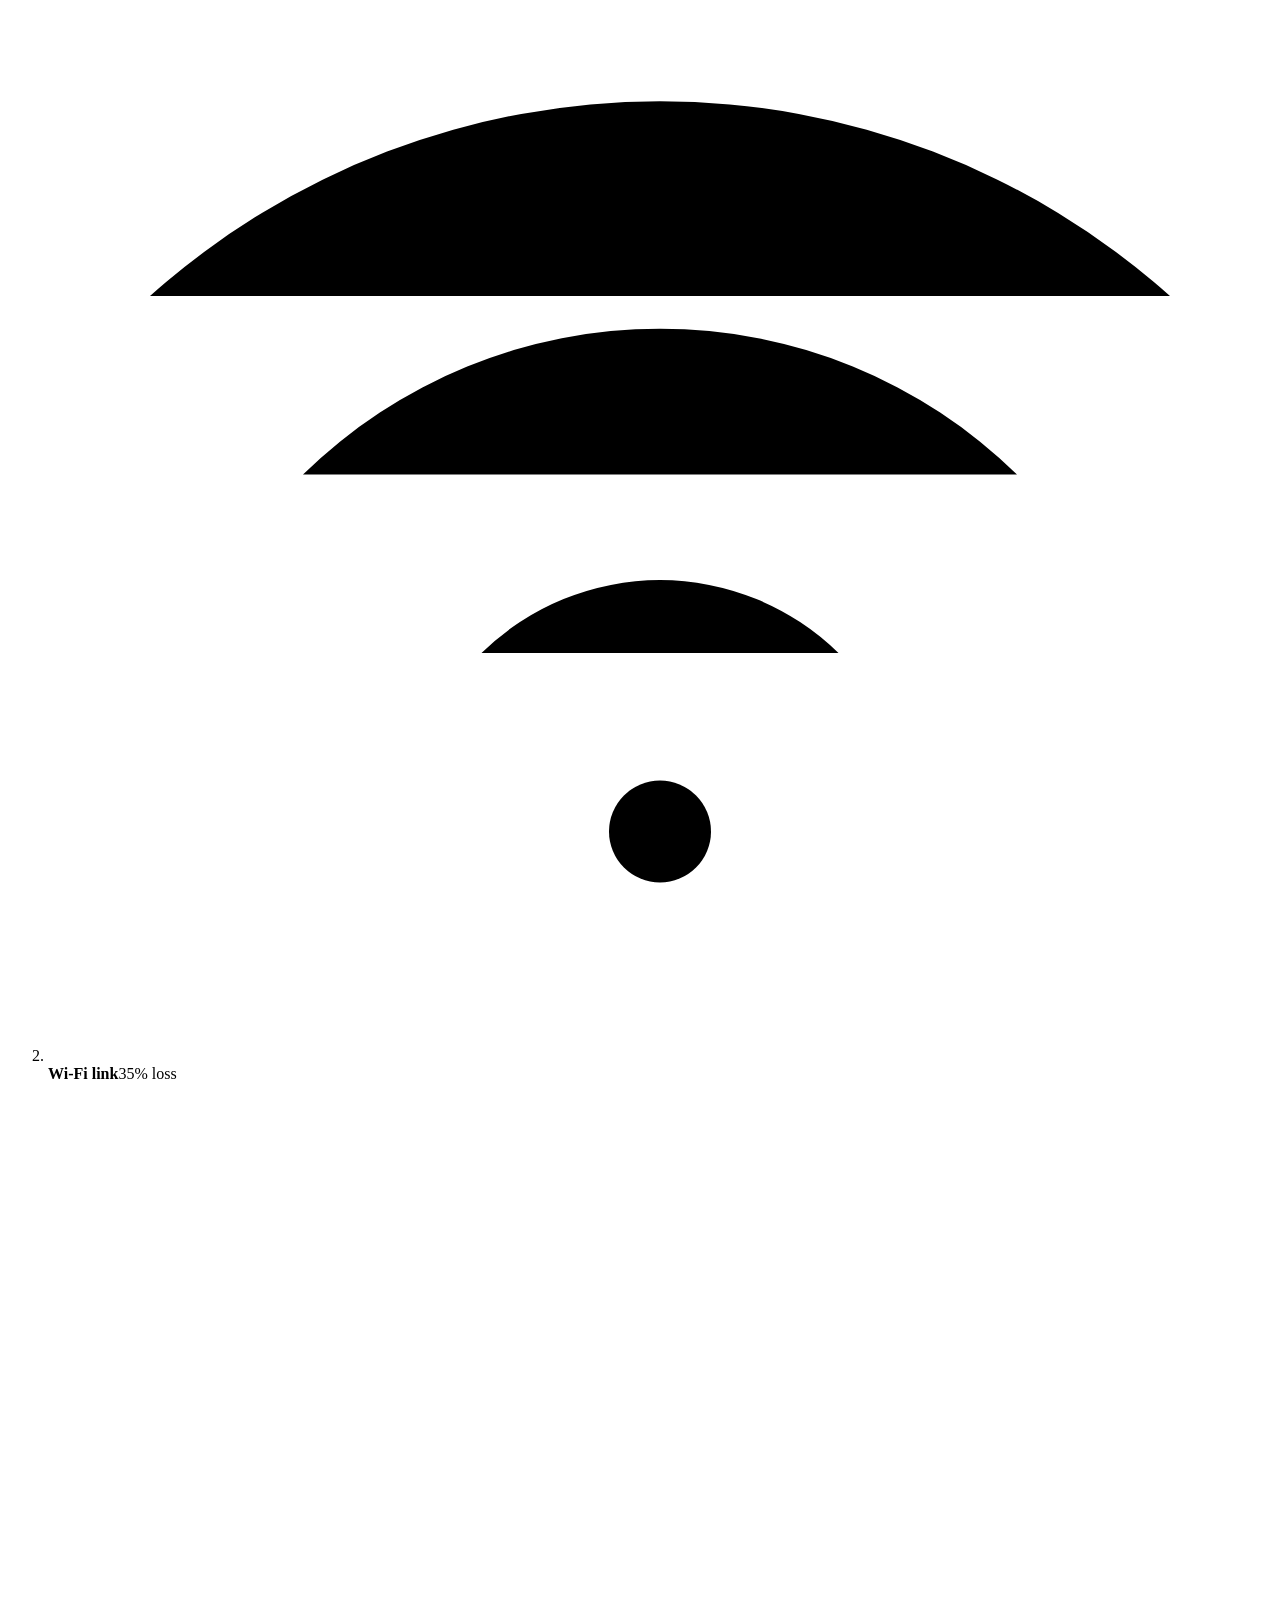
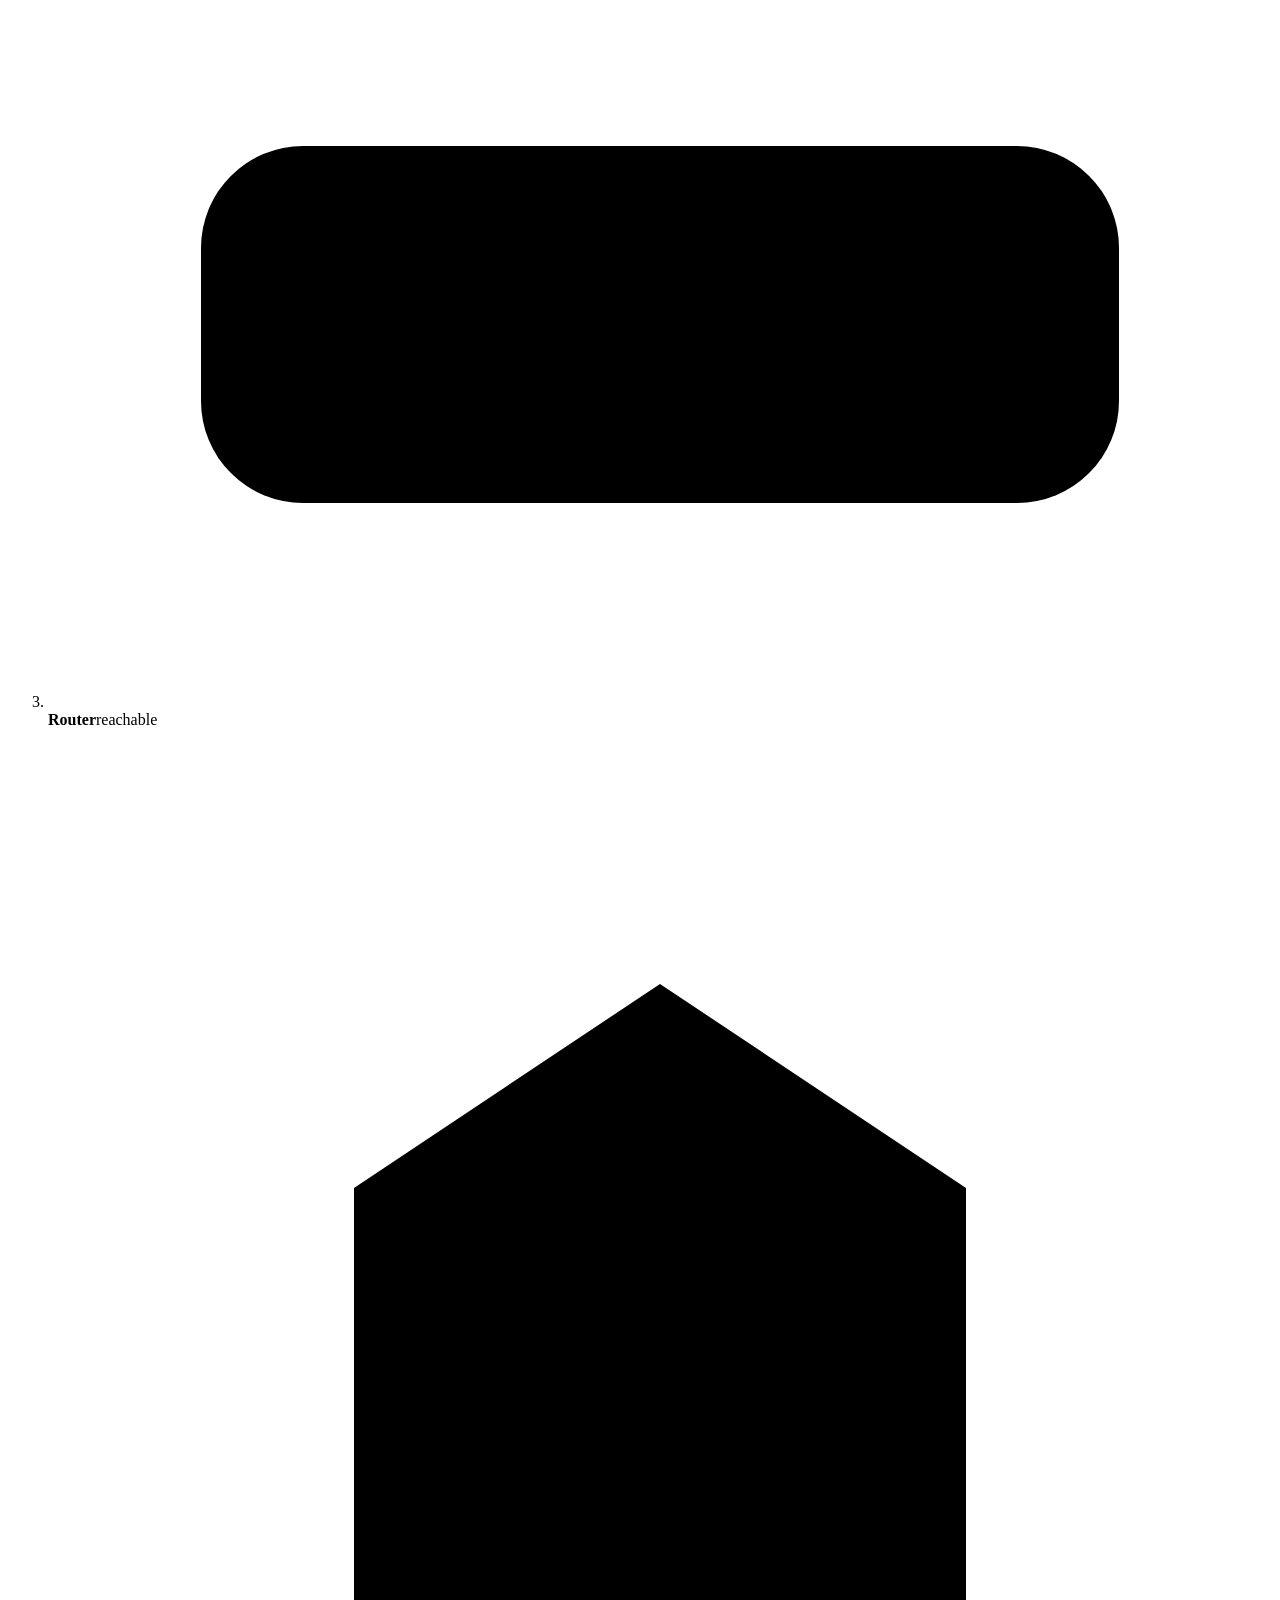
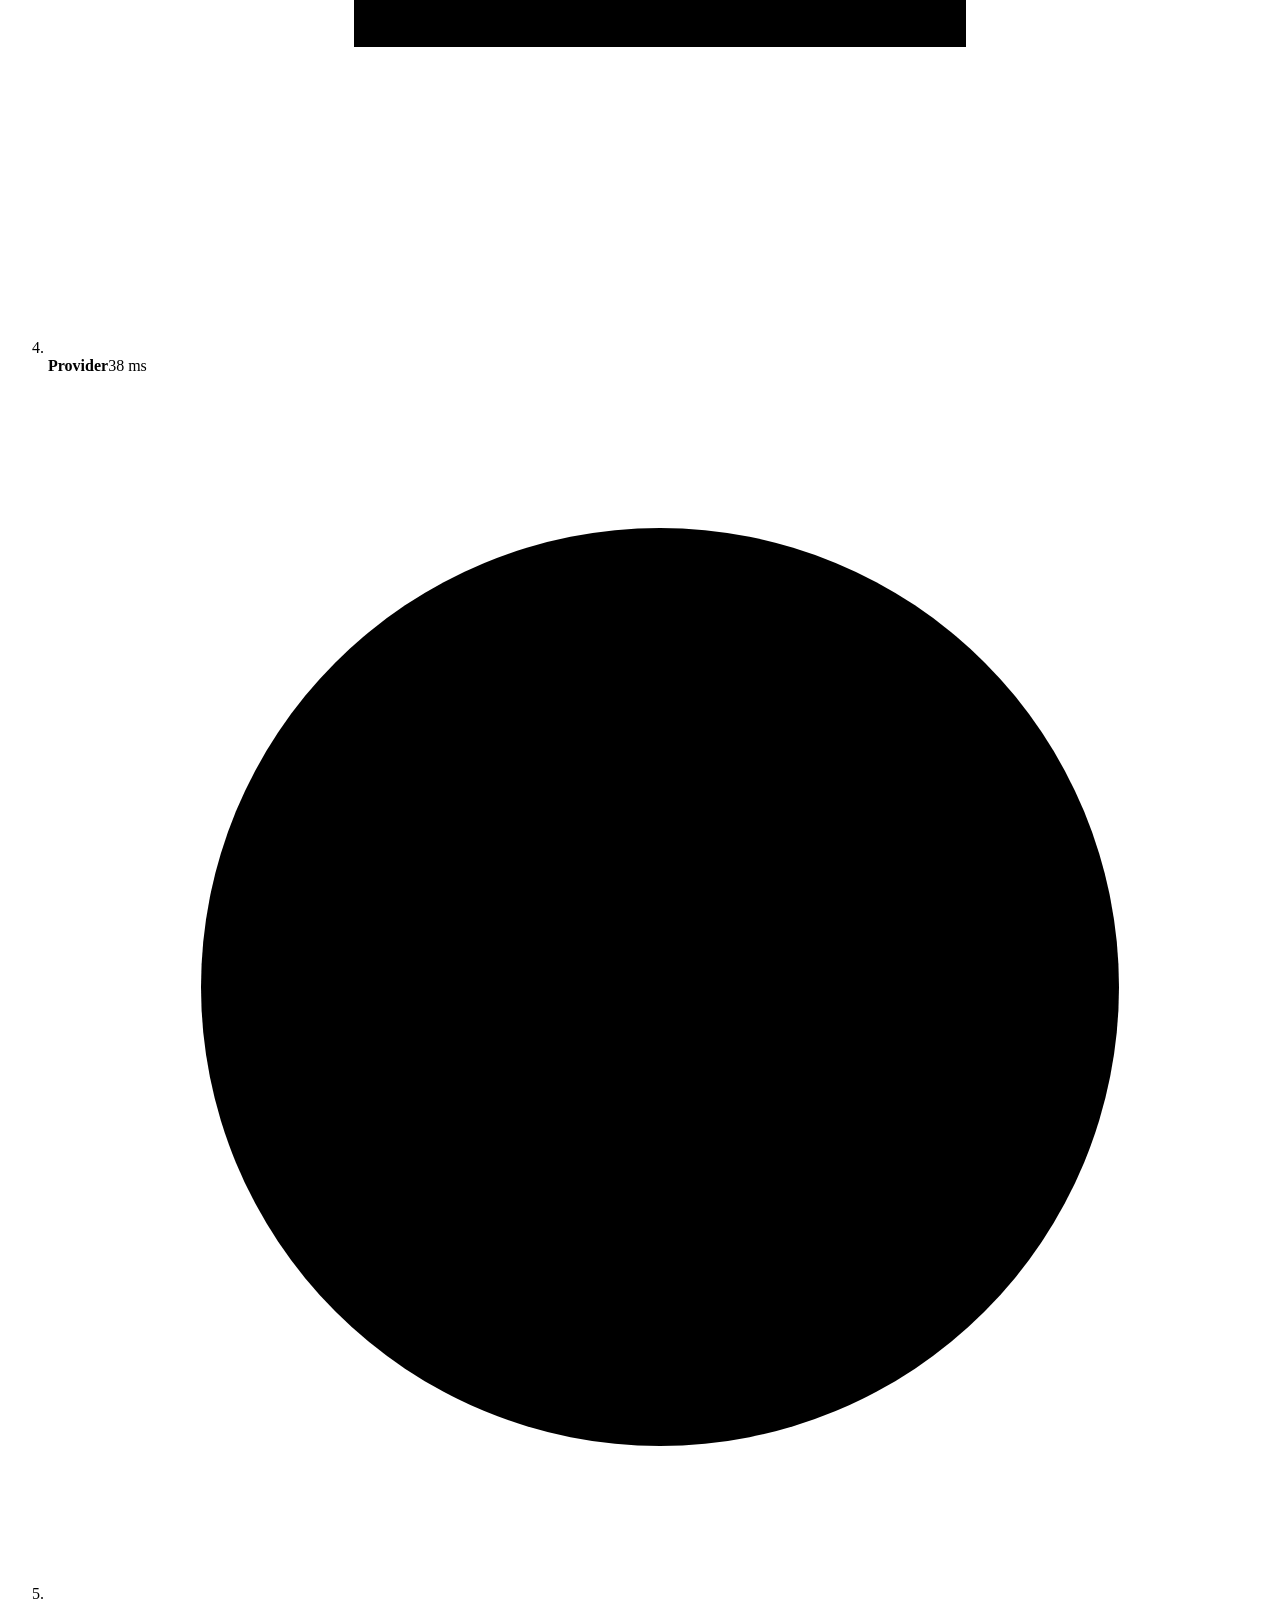
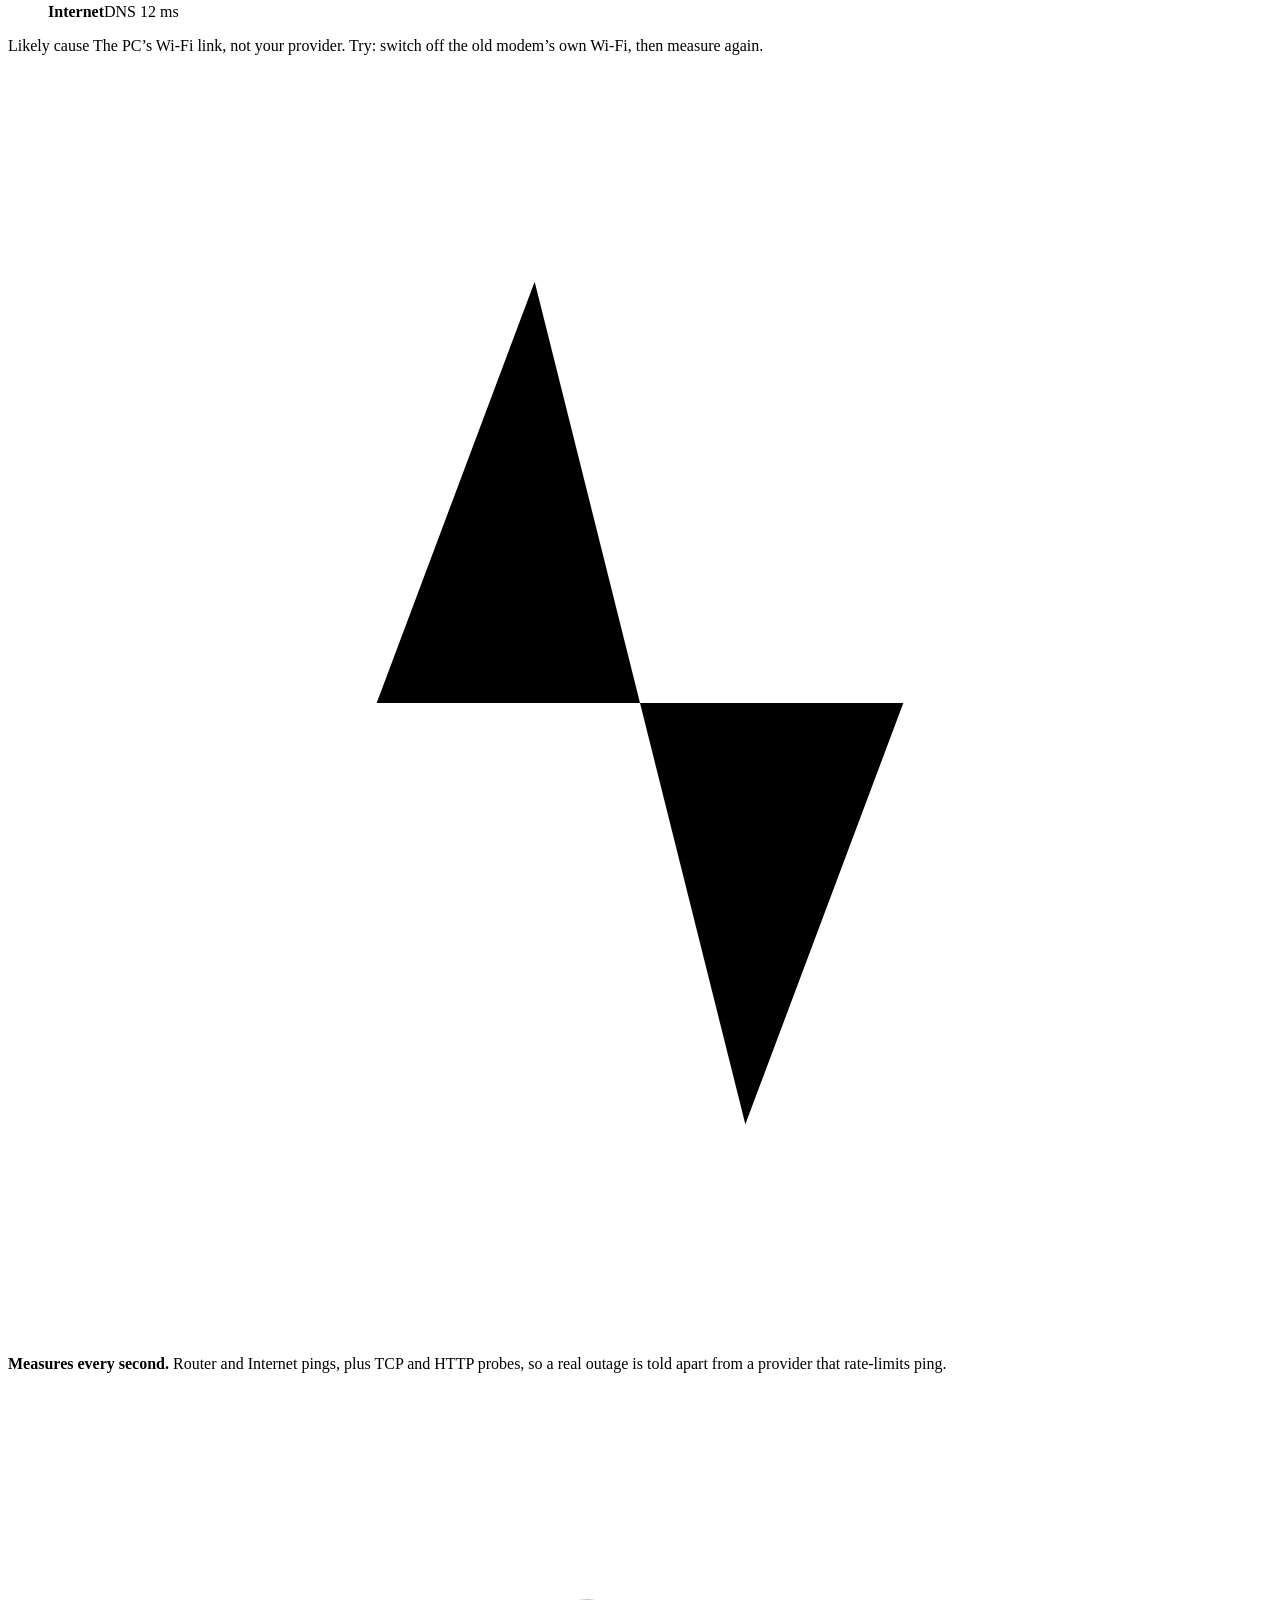
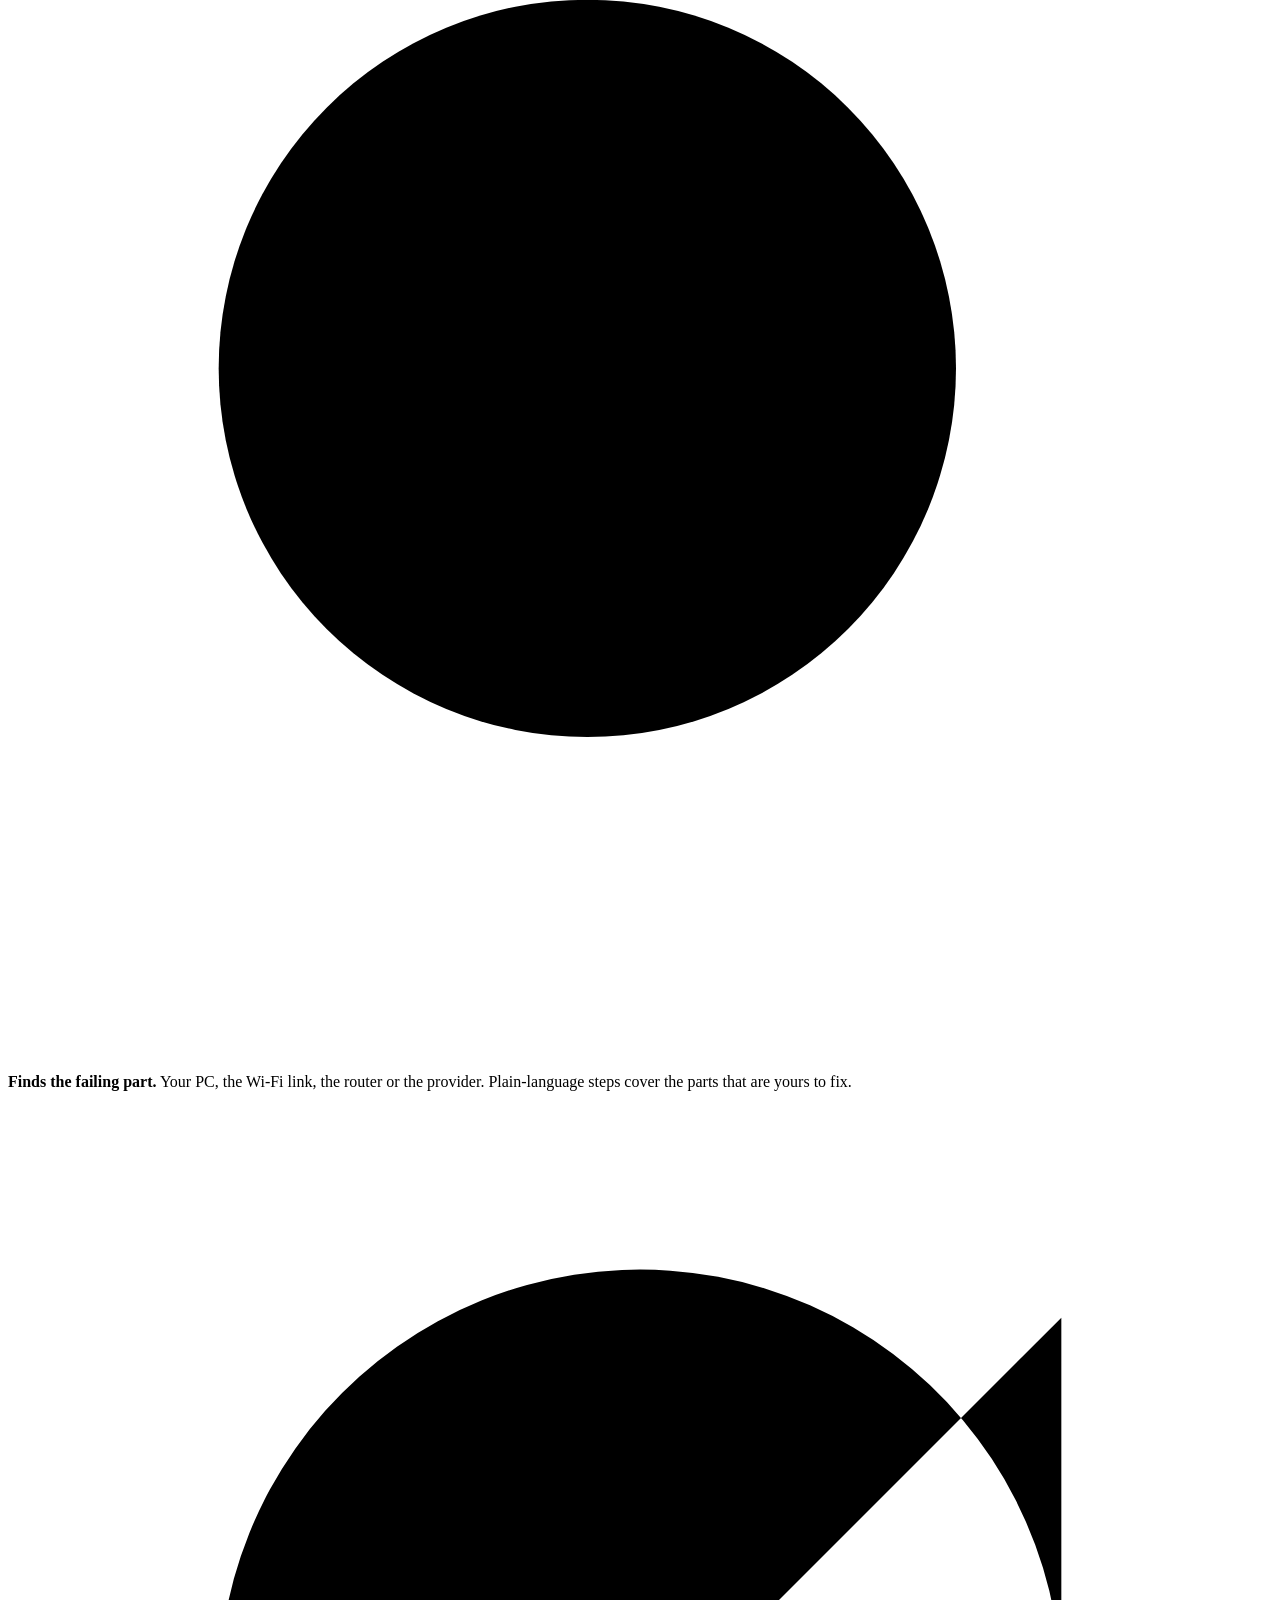
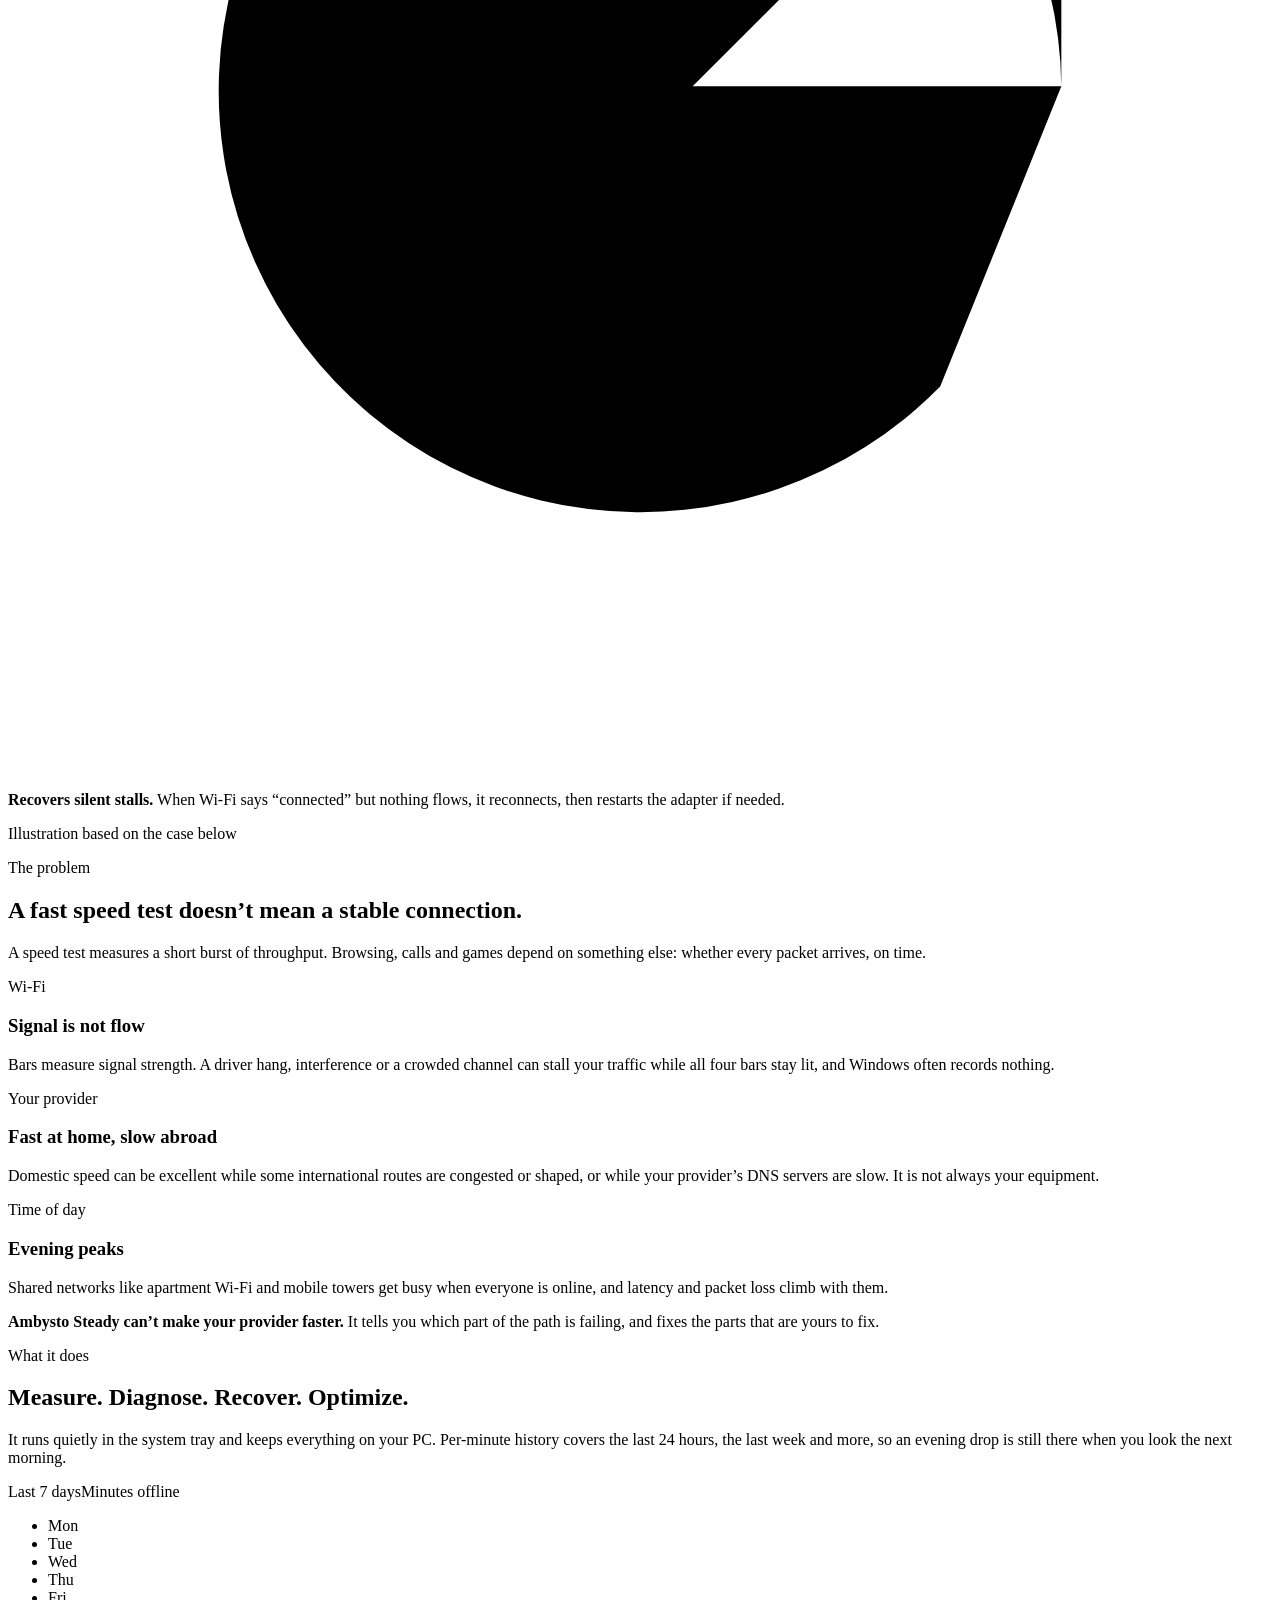
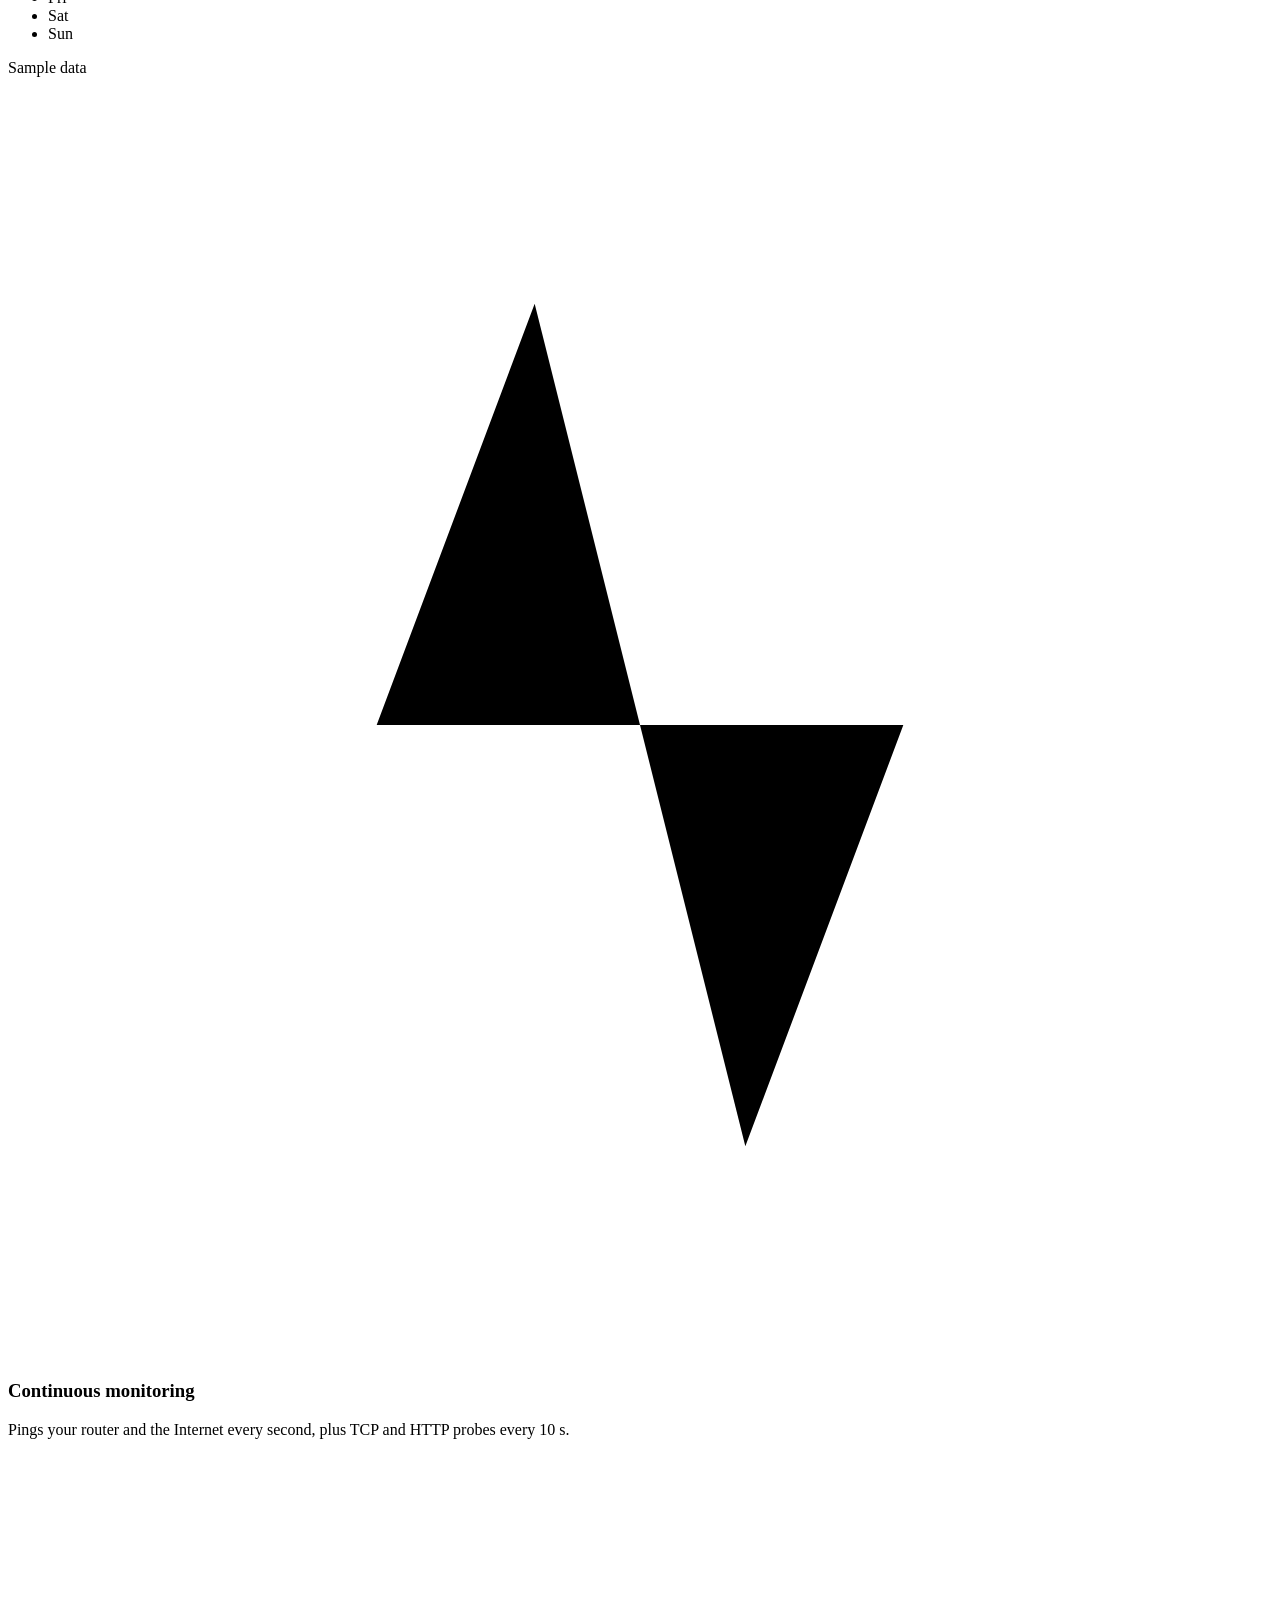
==== commit a1beaa86: "fix(site): Windows buttons download 1.0.10; the Mac app needs macOS 26 The Windows buttons asked the" ====
--- a/site/index.html
+++ b/site/index.html
@@ -27,7 +27,7 @@
     "alternateName": "Stable Internet Connection",
     "applicationCategory": "UtilitiesApplication",
     "operatingSystem": "Windows 10, Windows 11",
-    "license": "https://www.gnu.org/licenses/gpl-3.0.html",
+    "license": "https://www.apache.org/licenses/LICENSE-2.0",
     "offers": { "@type": "Offer", "price": "0", "priceCurrency": "USD" },
     "publisher": { "@type": "Organization", "name": "Ambysto", "url": "https://ambysto.com" },
     "url": "https://steady.ambysto.com/"
@@ -65,12 +65,12 @@
           <h1>Four bars.<br><span class="accent">Still dropping.</span></h1>
           <p class="lead">Signal bars show how strong your Wi‑Fi is, not whether data gets through. Ambysto Steady measures what actually matters: packet loss, silent stalls and slow DNS. It finds the cause and recovers on its own when your connection hangs.</p>
           <div class="cta-row">
-            <a class="btn" href="https://github.com/ambysto/steady/releases/latest/download/AmbystoSteady-1.0.9-win64.zip">Download for Windows <span aria-hidden="true">&darr;</span></a>
+            <a class="btn" href="https://github.com/ambysto/steady/releases/download/v1.0.10/AmbystoSteady-1.0.10-win64.zip">Download for Windows <span aria-hidden="true">&darr;</span></a>
             <a class="btn btn-ghost" href="https://github.com/ambysto/steady/releases/download/v1.0.9/AmbystoSteady-0.8.1-macOS.dmg">Download for macOS <span aria-hidden="true">&darr;</span></a>
           </div>
           <ul class="chips" aria-label="Highlights">
             <li><svg viewBox="0 0 16 16" aria-hidden="true"><path d="M1 3.2 7 2.3V7.6H1zM8 2.2 15 1.2V7.6H8zM1 8.4H7v5.3L1 12.8zM8 8.4h7v6.4l-7-1z"/></svg>Windows 10 &amp; 11</li>
-            <li><svg viewBox="0 0 16 16" aria-hidden="true" fill="currentColor"><path d="M11.182.008C11.148-.03 9.923.023 8.857 1.18c-1.066 1.156-.902 2.482-.873 2.534.03.052 1.302.047 2.331-1.14C11.344 1.387 11.216.046 11.182.008zM15.548 12.27c-.27.604-.596 1.163-.98 1.684-.52.705-1.127 1.373-1.93 1.385-.8.013-1.057-.48-1.97-.48-.913 0-1.2.467-1.97.493-.8.026-1.46-.73-1.98-1.436-1.06-1.434-1.87-4.053-.78-5.83.54-.88 1.5-1.44 2.54-1.454.787-.013 1.53.534 2.01.534.48 0 1.38-.66 2.33-.56.398.016 1.517.16 2.234 1.21-.06.037-1.334.78-1.32 2.35.016 1.88 1.636 2.507 1.65 2.513-.014.045-.257.892-.814 1.684z"/></svg>macOS 14+</li>
+            <li><svg viewBox="0 0 16 16" aria-hidden="true" fill="currentColor"><path d="M11.182.008C11.148-.03 9.923.023 8.857 1.18c-1.066 1.156-.902 2.482-.873 2.534.03.052 1.302.047 2.331-1.14C11.344 1.387 11.216.046 11.182.008zM15.548 12.27c-.27.604-.596 1.163-.98 1.684-.52.705-1.127 1.373-1.93 1.385-.8.013-1.057-.48-1.97-.48-.913 0-1.2.467-1.97.493-.8.026-1.46-.73-1.98-1.436-1.06-1.434-1.87-4.053-.78-5.83.54-.88 1.5-1.44 2.54-1.454.787-.013 1.53.534 2.01.534.48 0 1.38-.66 2.33-.56.398.016 1.517.16 2.234 1.21-.06.037-1.334.78-1.32 2.35.016 1.88 1.636 2.507 1.65 2.513-.014.045-.257.892-.814 1.684z"/></svg>macOS 26+</li>
             <li><span class="dot d-teal"></span>Free &amp; open source</li>
             <li><span class="dot d-violet"></span>No telemetry</li>
             <li><span class="dot d-coral"></span>No ads</li>
@@ -256,7 +256,7 @@
           <details><summary>Is it safe to change these settings?</summary><p>Every switch saves the original value first, verifies the result and rolls back on failure. You can restore everything in one go, and riskier tweaks are labelled experimental.</p></details>
           <details><summary>Does it send my data anywhere?</summary><p>No. To measure your connection it contacts a few public services (your router, Cloudflare, Google DNS) and nothing else. Every connection is listed in the <a class="link" href="/privacy">privacy policy</a>.</p></details>
           <details><summary>Why does Windows show a warning when I open it?</summary><p>Releases are not code-signed: it is a free project and a certificate is a paid service. Windows SmartScreen may therefore show &ldquo;unknown publisher&rdquo; on first launch. Choose <b>More info</b>, then <b>Run anyway</b>. The release is built from the public source by an open workflow, and you can read or build the code yourself.</p></details>
-          <details><summary>Is it really free?</summary><p>Yes. The app is fully functional with no ads and is released under the GNU General Public License v3.0. We only charge when you are happy to pay: optional Pro extras exist to support ongoing development, with no subscriptions, no snake-oil speed claims, and no nag screens.</p></details>
+          <details><summary>Is it really free?</summary><p>Yes. The app is fully functional with no ads and is released under the Apache License 2.0. We only charge when you are happy to pay: optional Pro extras exist to support ongoing development, with no subscriptions, no snake-oil speed claims, and no nag screens.</p></details>
           <details><summary>What about Mac, iPhone and Android?</summary><p>Ambysto Steady is available natively for both Windows and macOS today. Native iOS/iPadOS and Android builds are in progress.</p></details>
           <details><summary>Which languages does it speak?</summary><p>The app has nine interface languages, and English is the default. Some translations are machine-generated and still need review by native speakers. This website is English only for now.</p></details>
         </div>
@@ -271,16 +271,16 @@
           <h2>Get more from the connection <span class="accent">you already have.</span></h2>
           <p class="lead">Unzip and double-click. It installs for all users of the PC with one Administrator approval and starts with Windows. Uninstall from Apps &amp; features: it restores every optimization first.</p>
           <div class="cta-row">
-            <a class="btn" href="https://github.com/ambysto/steady/releases/latest/download/AmbystoSteady-1.0.9-win64.zip">Download Windows (x64) <span aria-hidden="true">&darr;</span></a>
+            <a class="btn" href="https://github.com/ambysto/steady/releases/download/v1.0.10/AmbystoSteady-1.0.10-win64.zip">Download Windows (x64) <span aria-hidden="true">&darr;</span></a>
             <a class="btn" href="https://github.com/ambysto/steady/releases/download/v1.0.9/AmbystoSteady-0.8.1-macOS.dmg">Download macOS <span aria-hidden="true">&darr;</span></a>
             <a class="btn btn-dark" href="https://github.com/ambysto/steady">View source</a>
           </div>
         </div>
         <ul class="req">
-          <li><span>System</span><b>Windows 10 &amp; 11, or macOS 14+</b></li>
+          <li><span>System</span><b>Windows 10 &amp; 11, or macOS 26+</b></li>
           <li><span>Runtime</span><b>None, no Python needed</b></li>
-          <li><span>Licence</span><b>GPL-3.0</b></li>
-          <li><span>Price</span><b>Free (GPL-3.0) · Pro $19.99 optional</b></li>
+          <li><span>Licence</span><b>Apache-2.0</b></li>
+          <li><span>Price</span><b>Free (Apache-2.0) · Pro $19.99 optional</b></li>
           <li class="warn"><span>Note</span><b>Not code-signed. SmartScreen may warn on first launch: choose More info, then Run anyway.</b></li>
         </ul>
       </div>
@@ -295,7 +295,7 @@
         <a href="/terms">Terms</a>
         <a href="/refund-policy">Refunds</a>
         <a href="https://github.com/ambysto/steady">GitHub</a>
-        <a href="https://github.com/ambysto/steady/blob/main/LICENSE">GPL-3.0</a>
+        <a href="https://github.com/ambysto/steady/blob/main/LICENSE">Apache-2.0</a>
         <a href="https://ambysto.com">ambysto.com</a>
       </nav>
       <p class="copy">&copy; 2026 Ambysto Technologies LLC &middot; <a href="mailto:contact@ambysto.com">contact@ambysto.com</a></p>
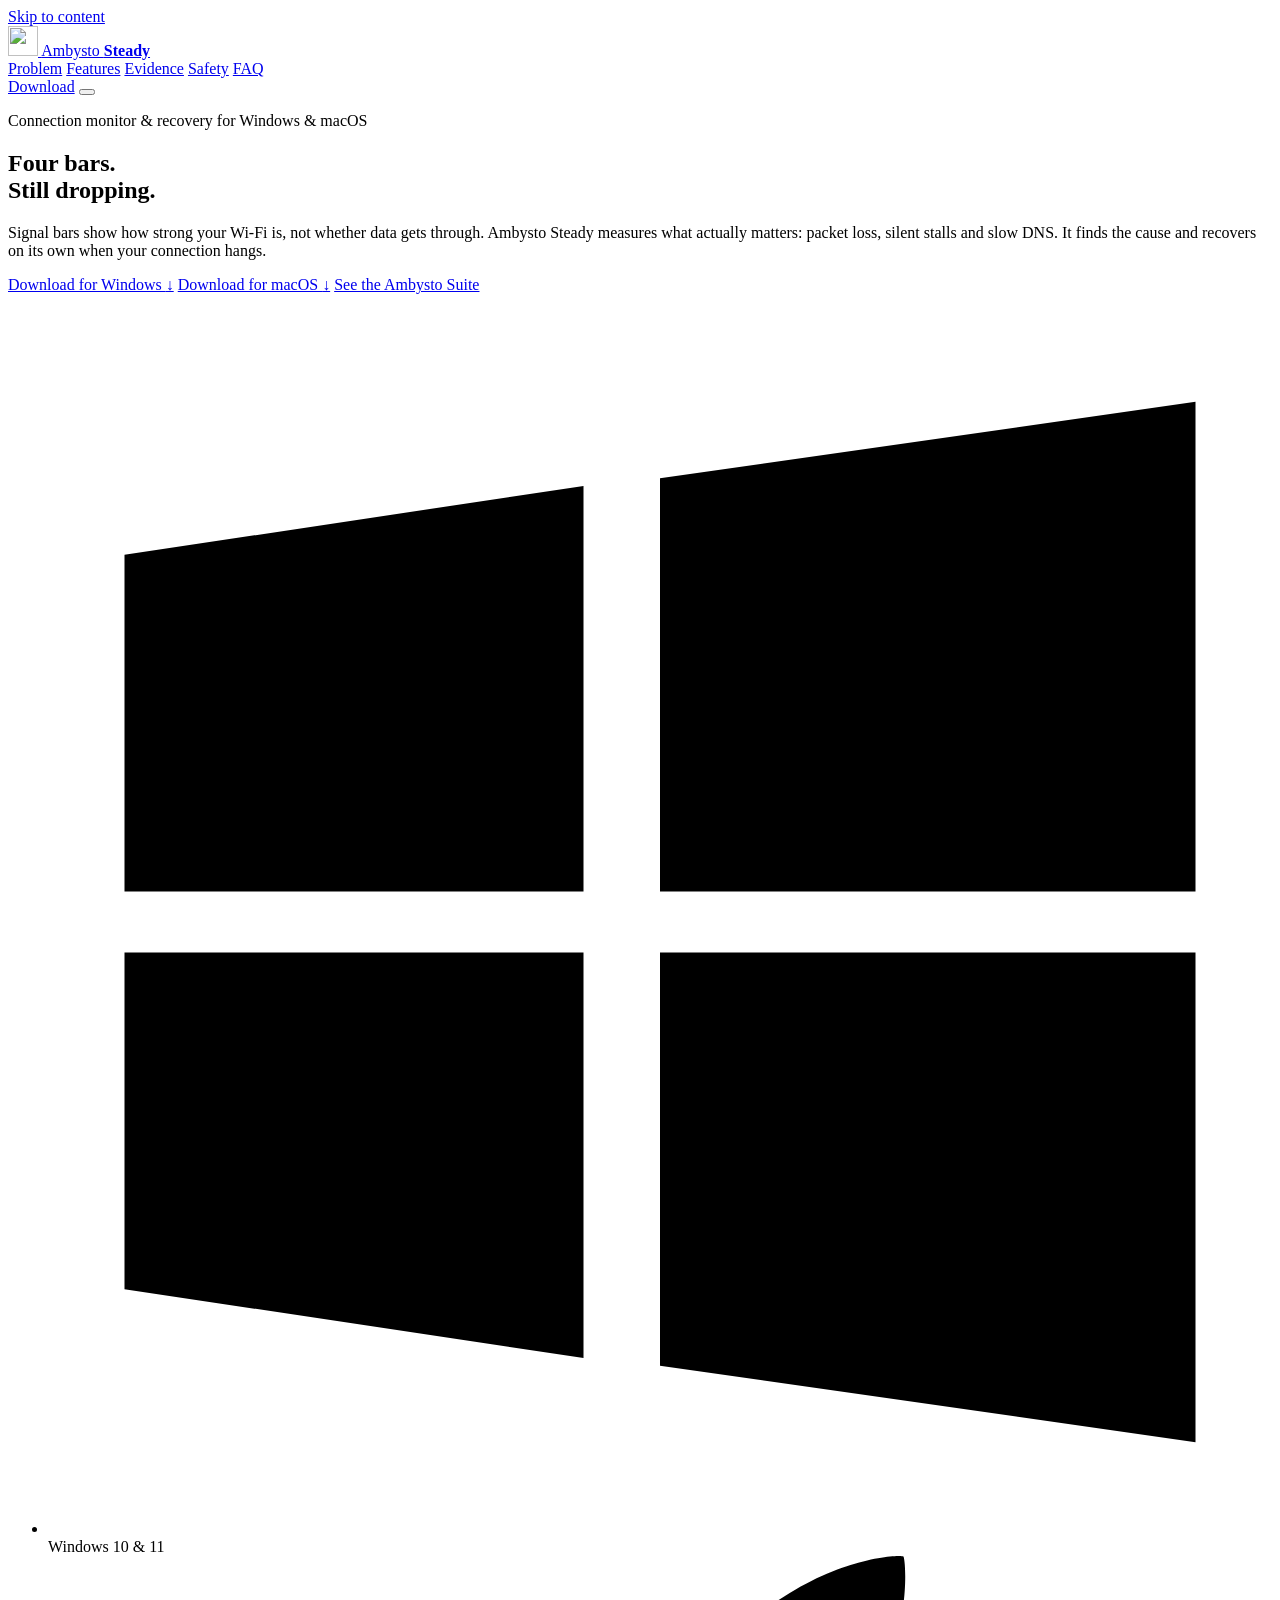
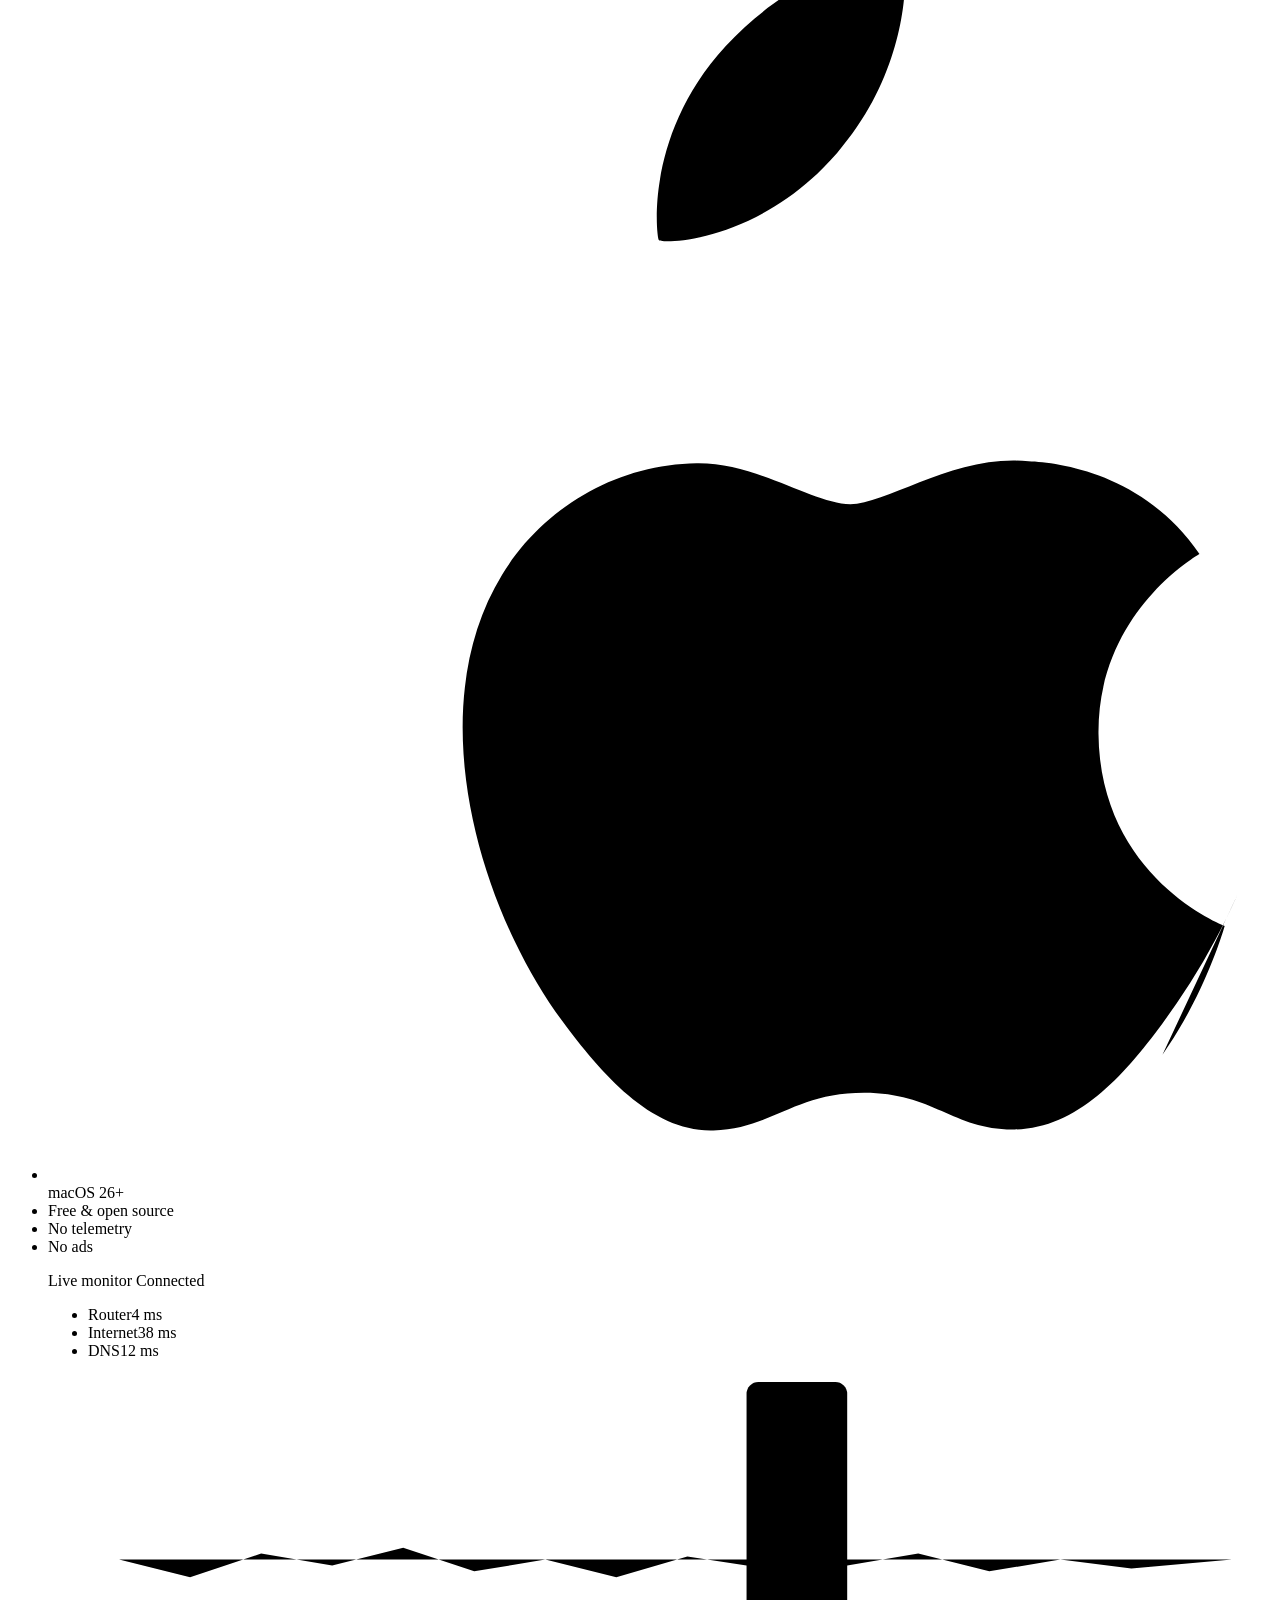
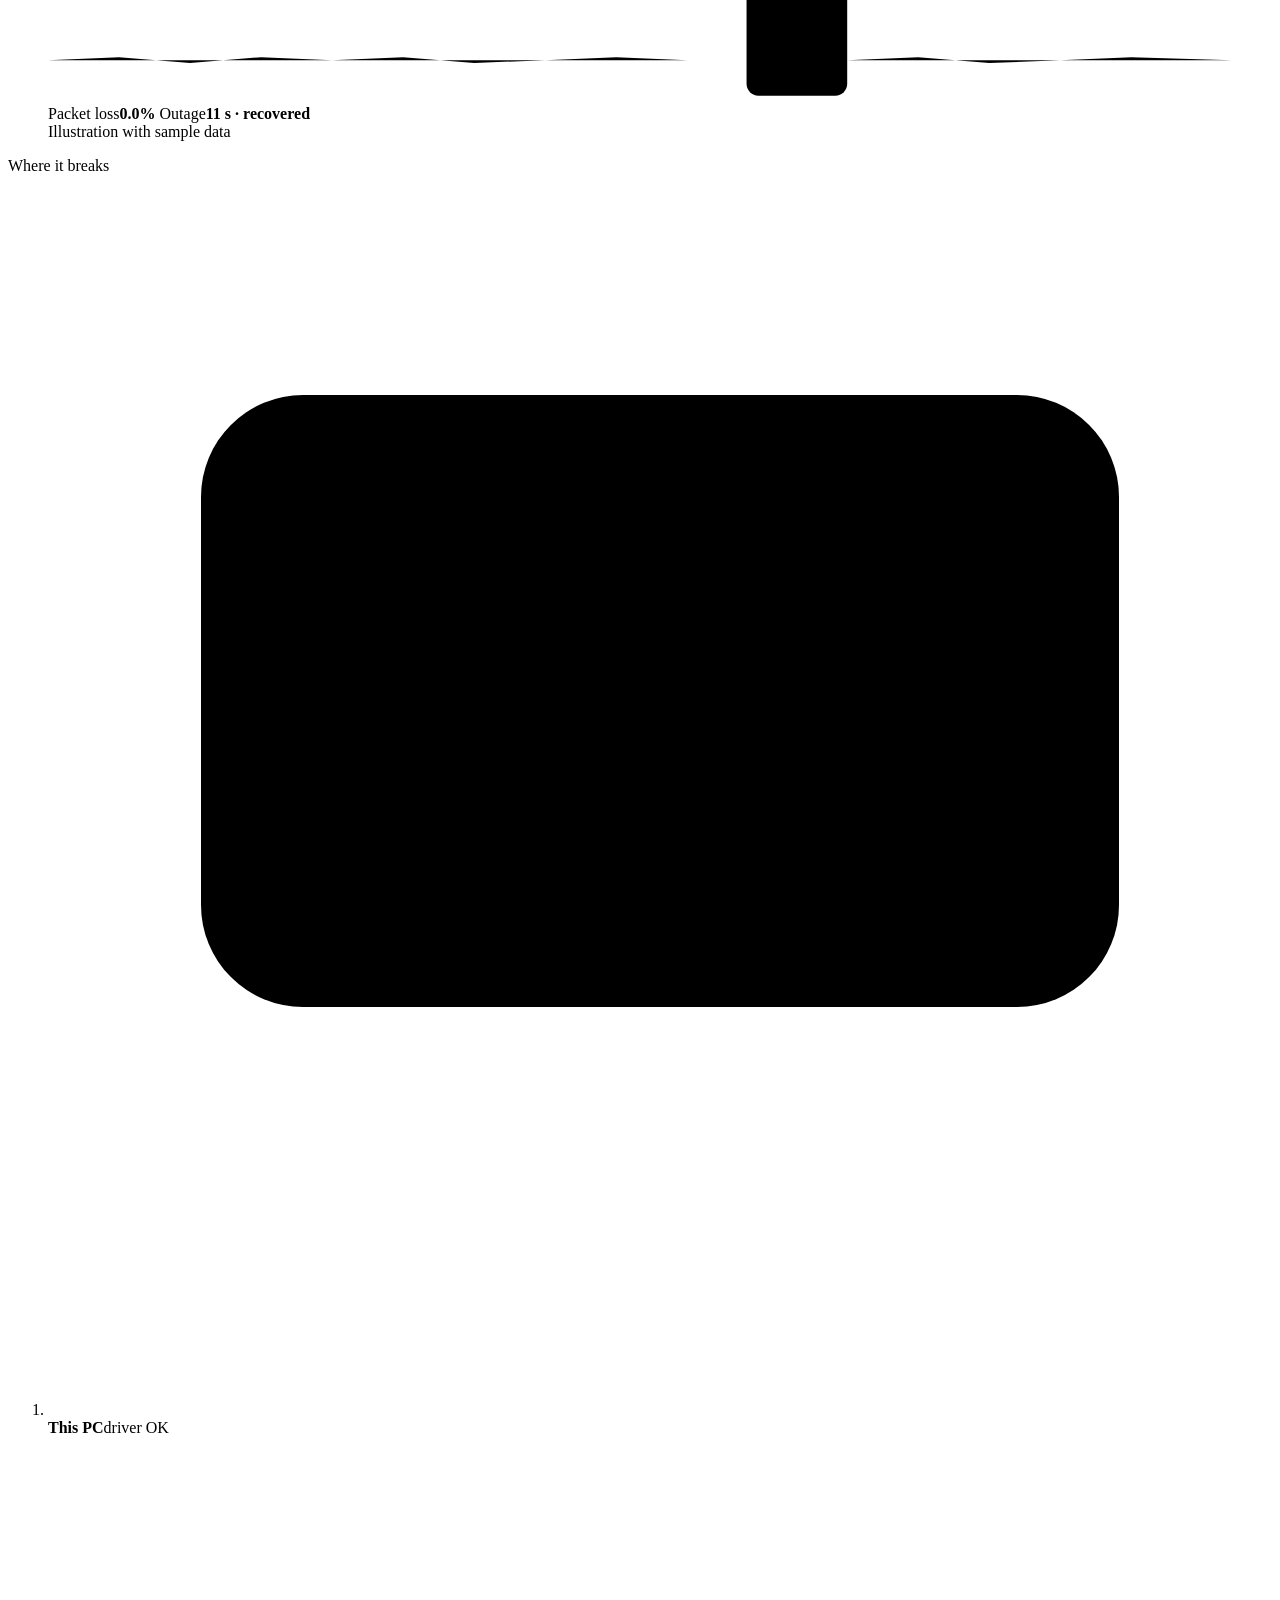
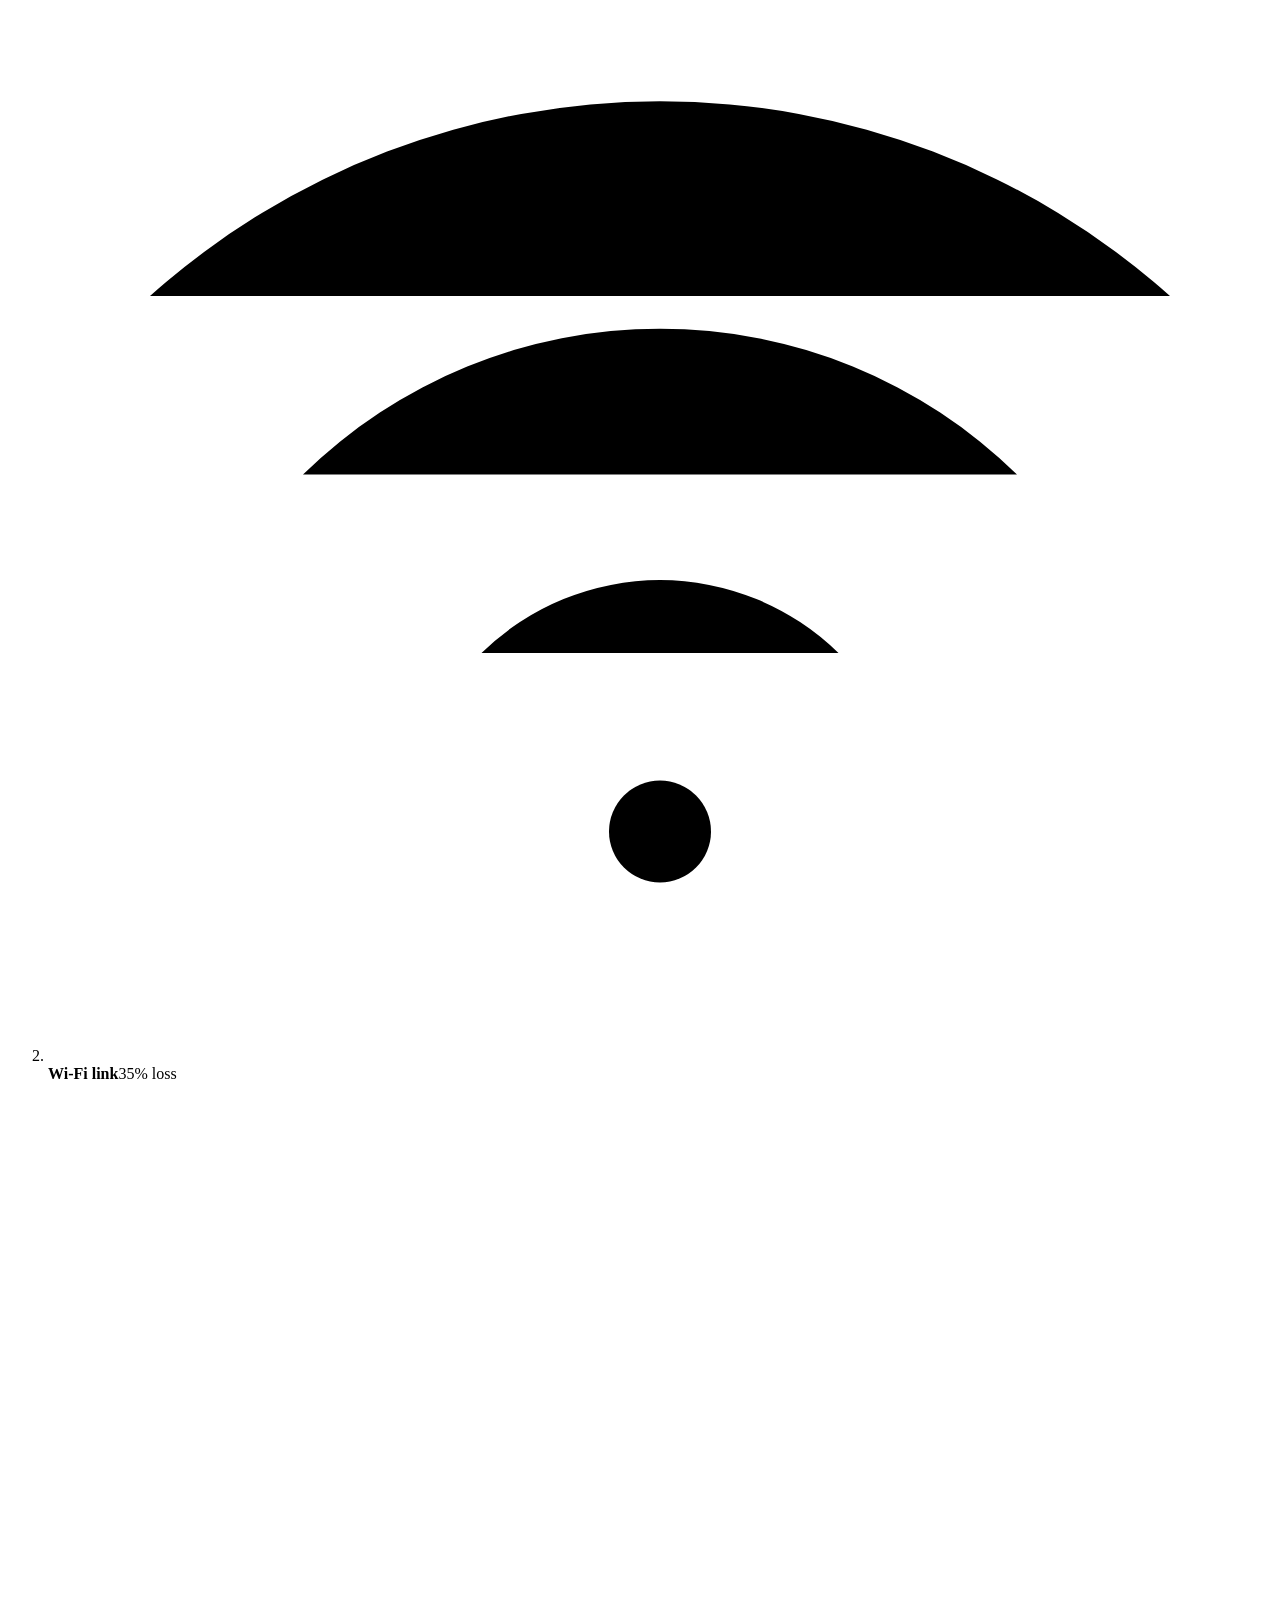
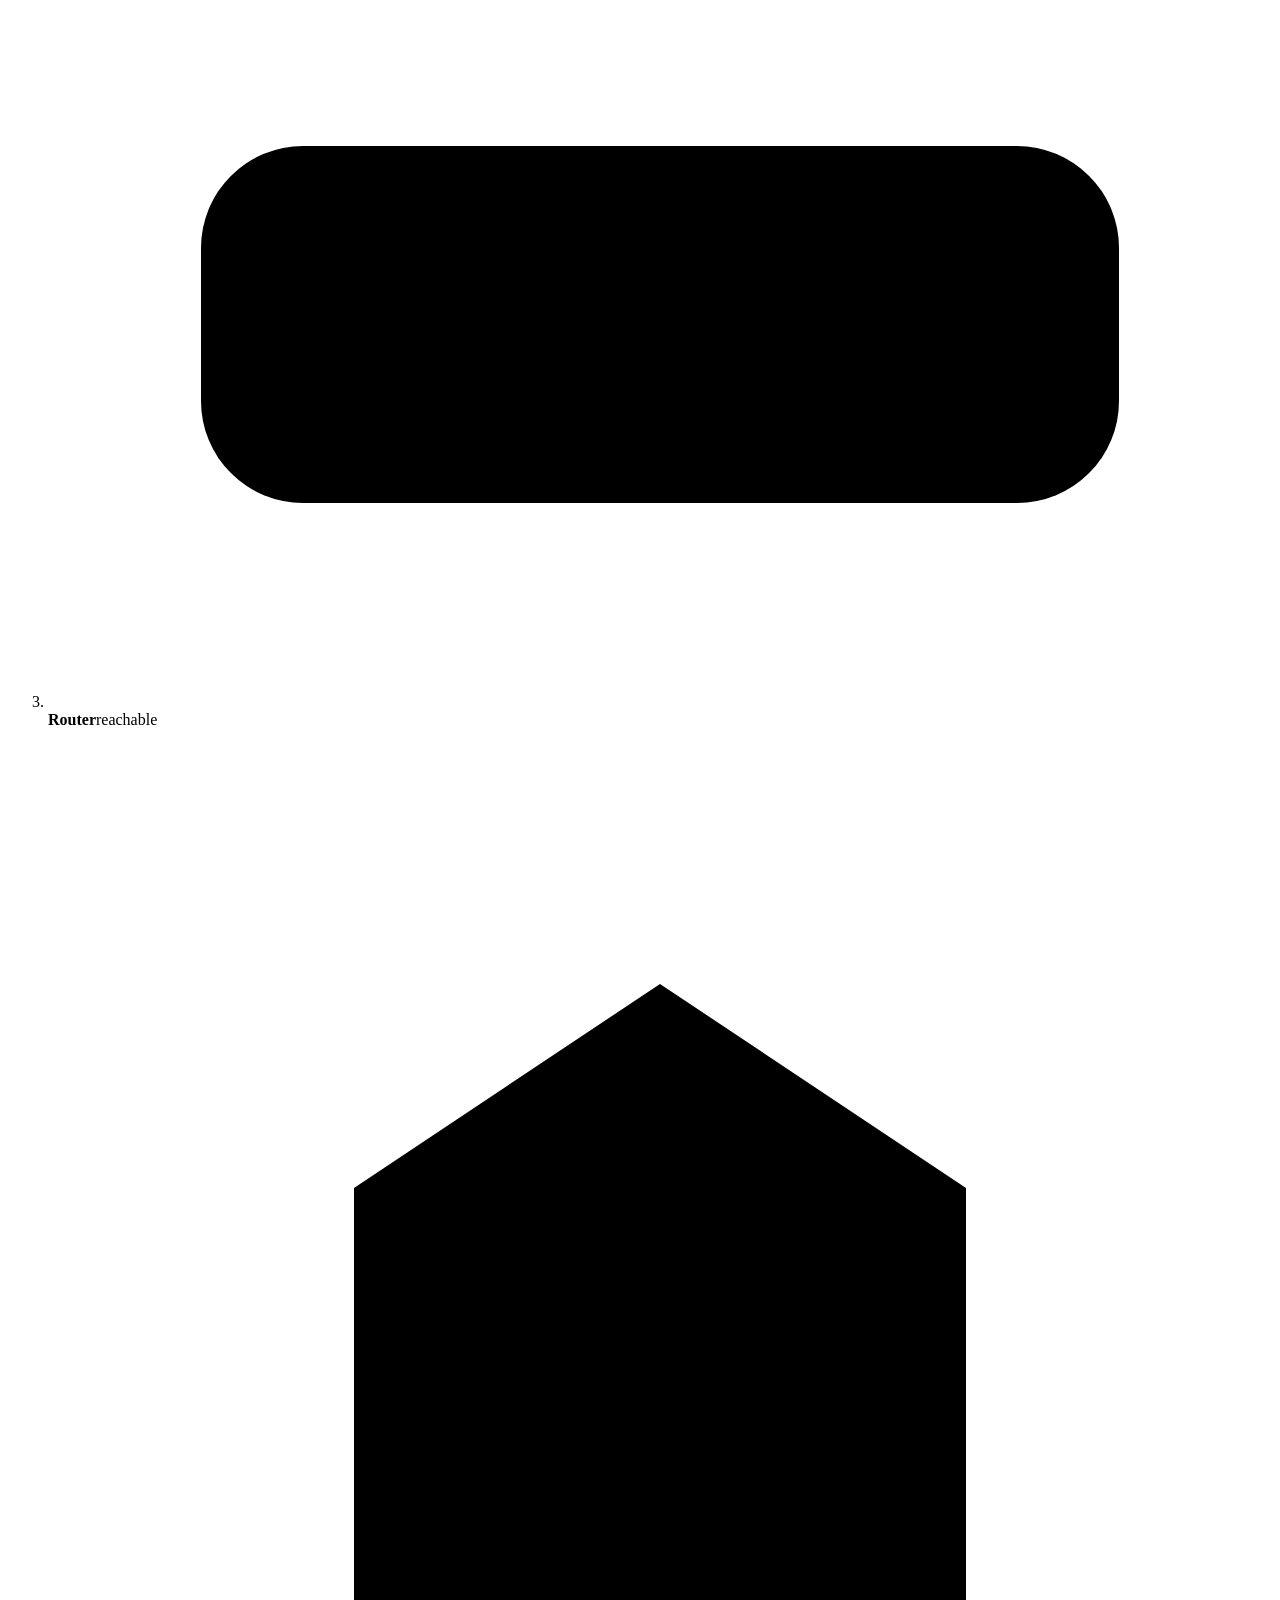
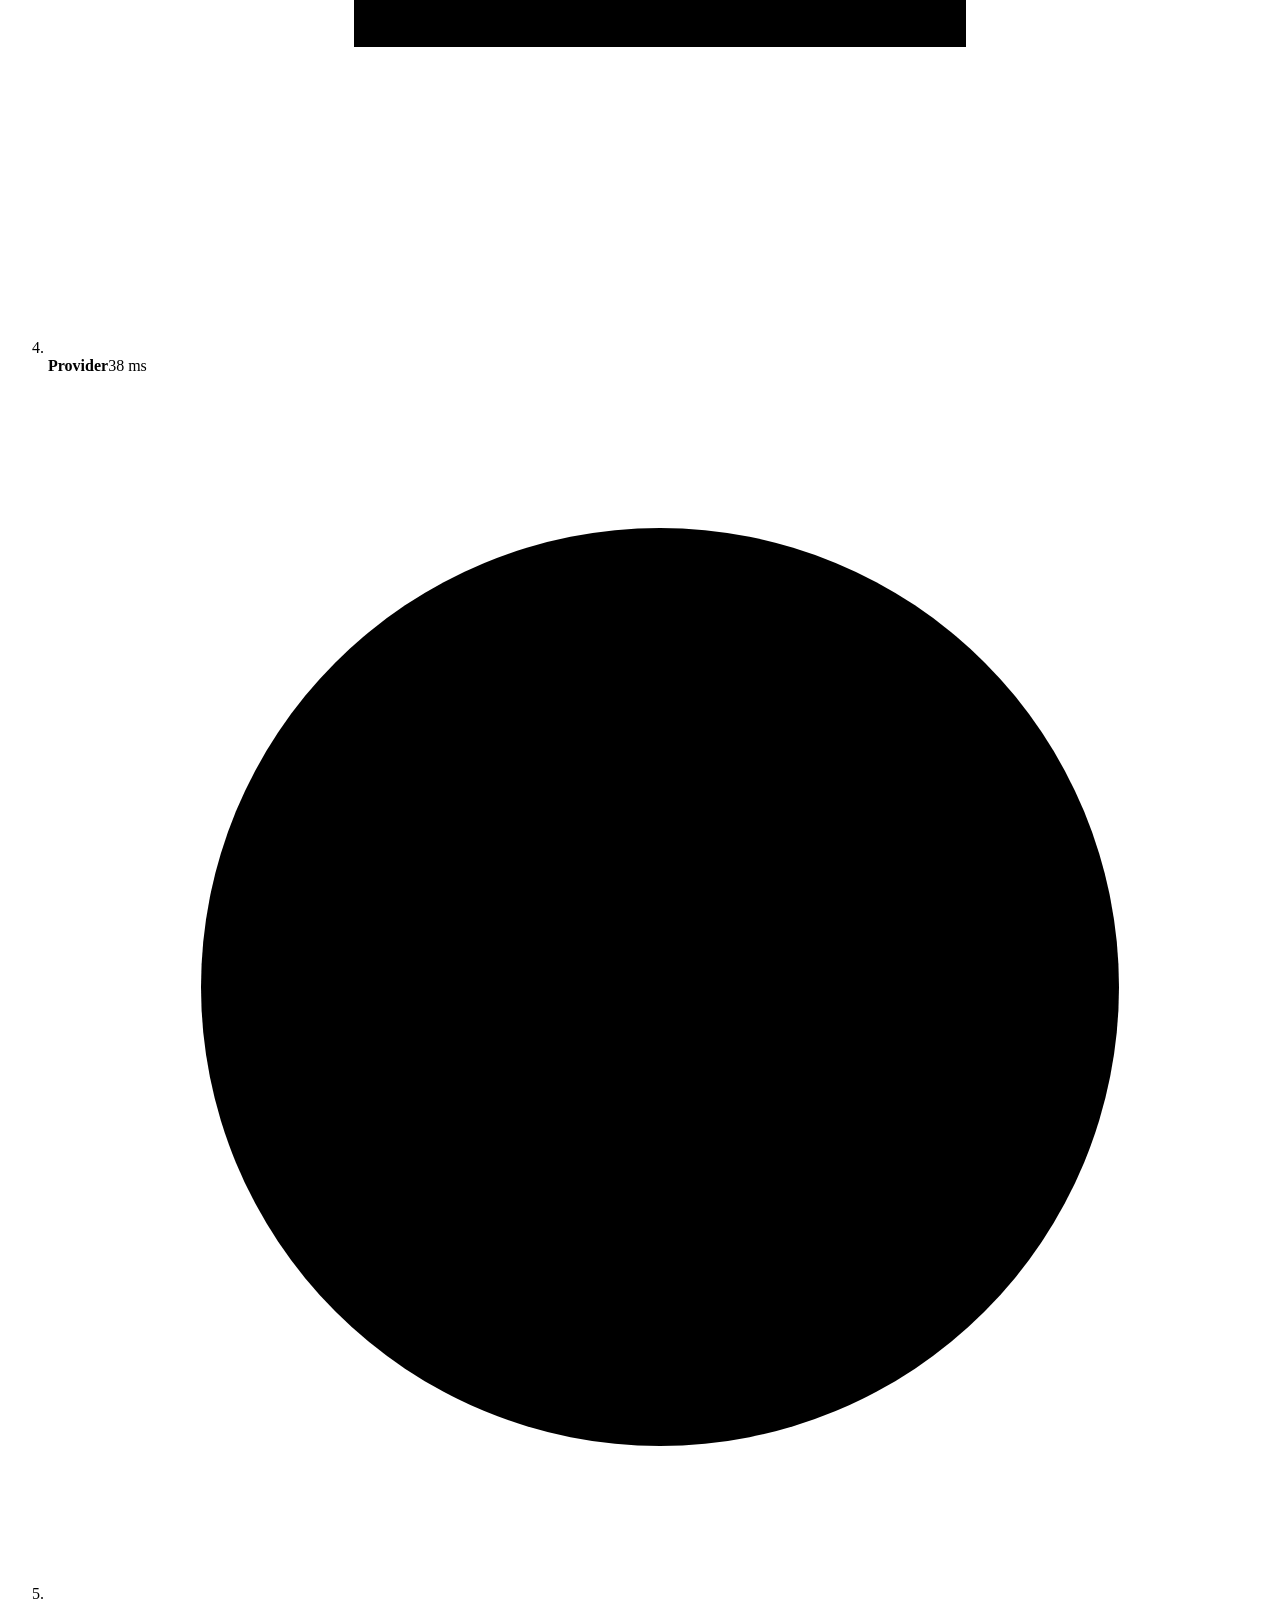
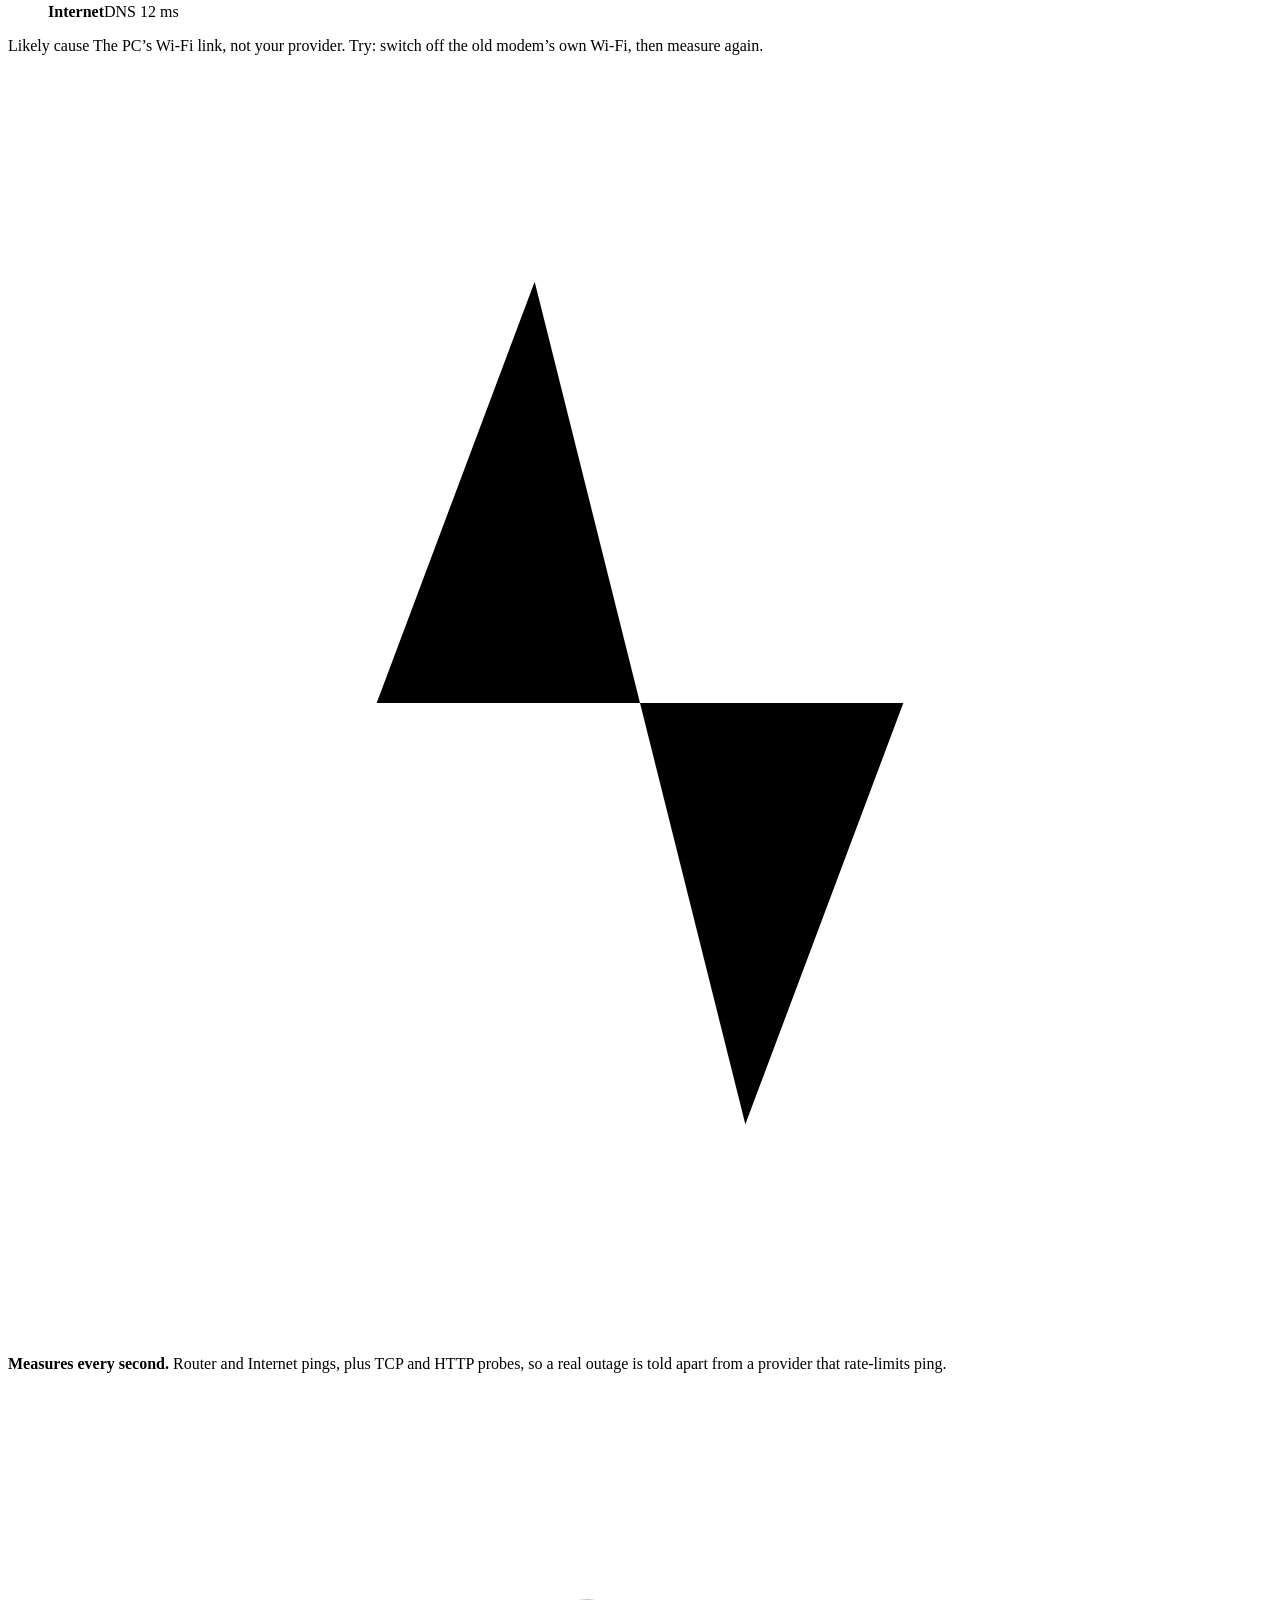
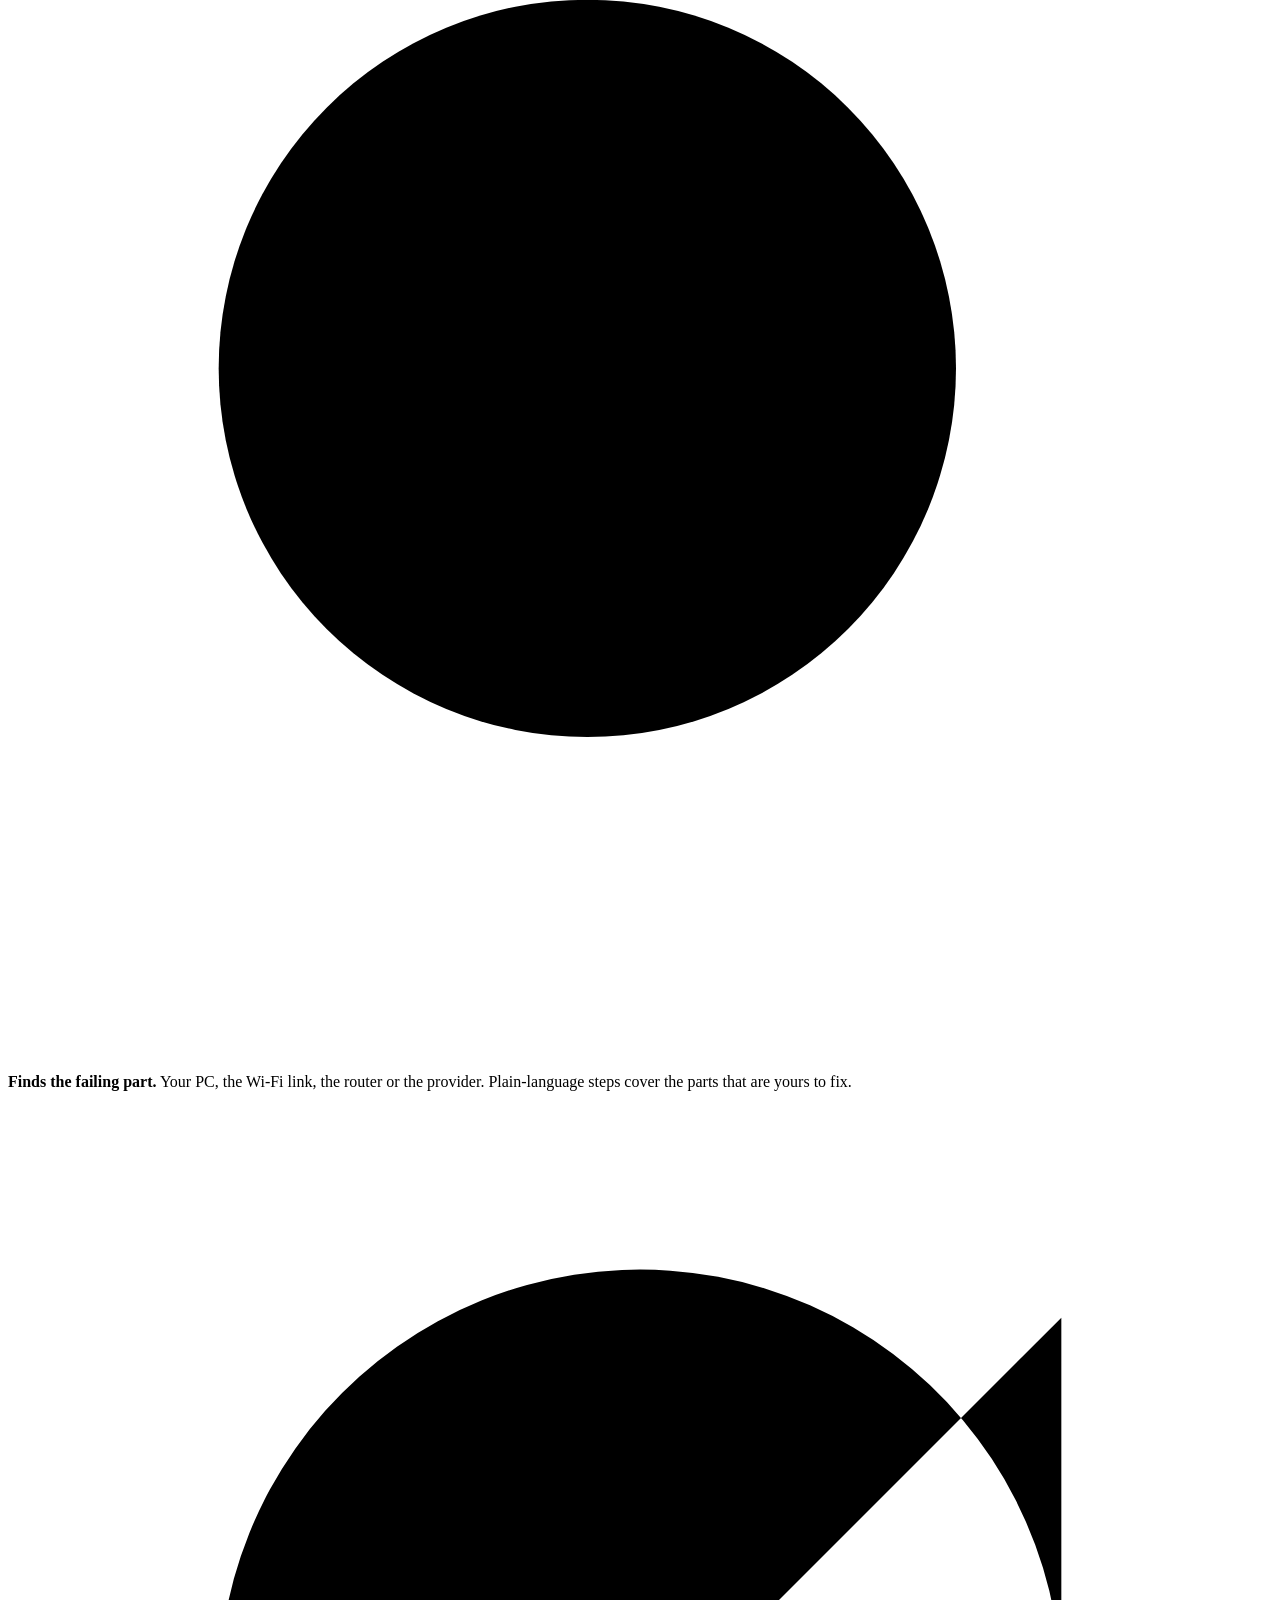
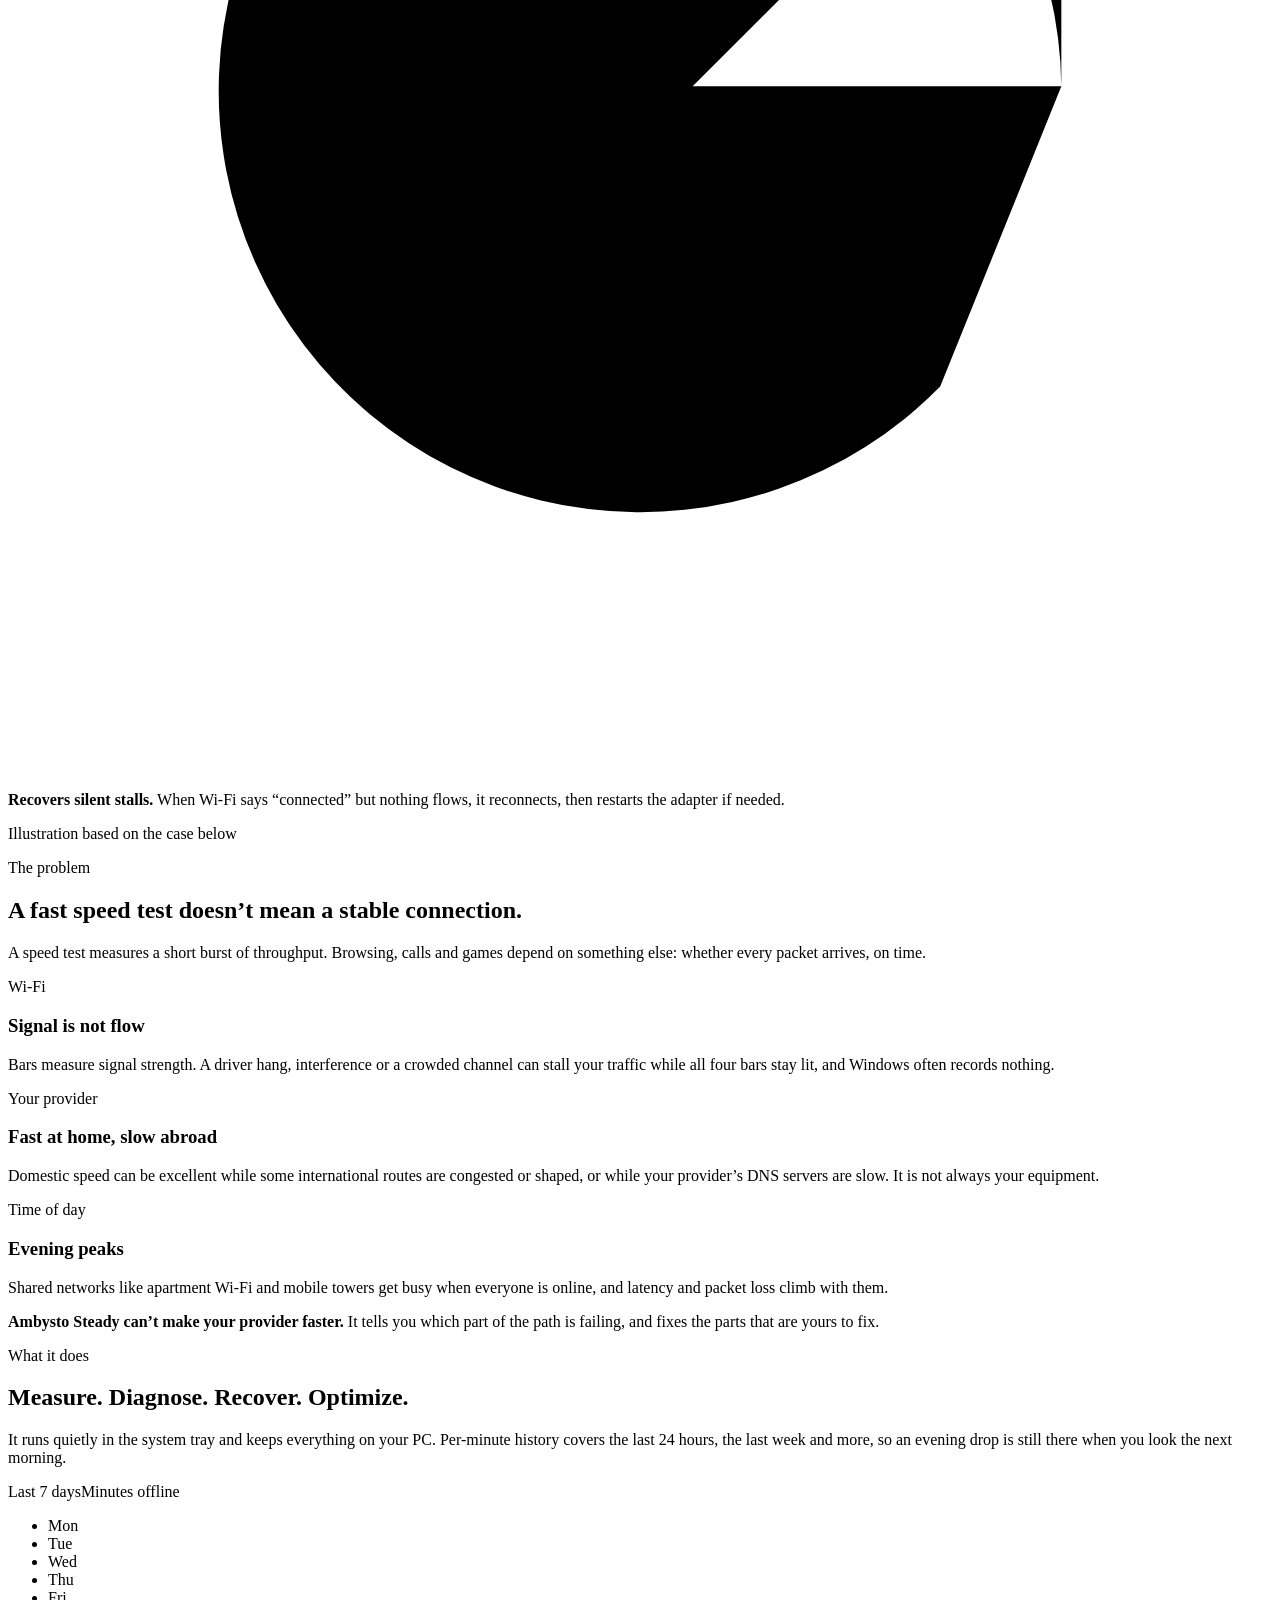
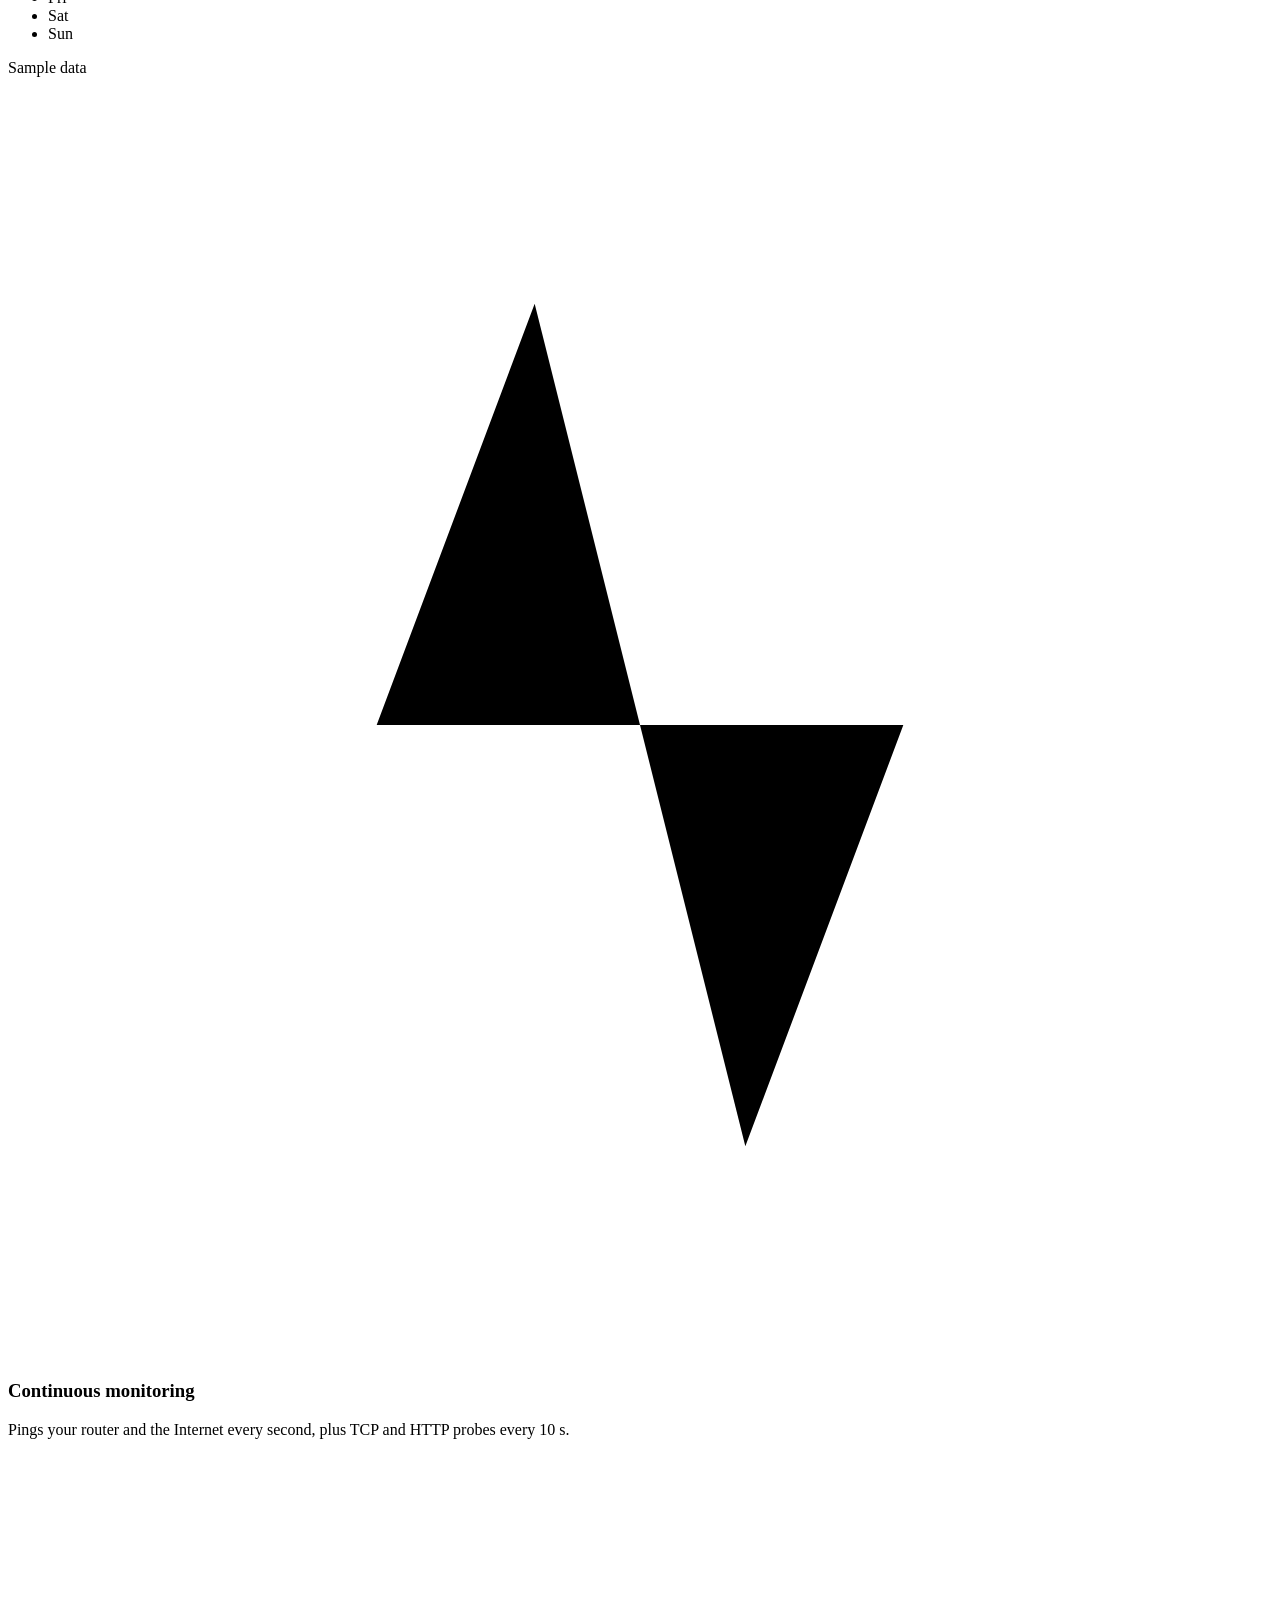
==== commit bcf26a89: "feat(site): add suite link to Steady landing" ====
--- a/site/index.html
+++ b/site/index.html
@@ -26,7 +26,7 @@
     "name": "Ambysto Steady",
     "alternateName": "Stable Internet Connection",
     "applicationCategory": "UtilitiesApplication",
-    "operatingSystem": "Windows 10, Windows 11",
+    "operatingSystem": "Windows 10, Windows 11, macOS 26",
     "license": "https://www.apache.org/licenses/LICENSE-2.0",
     "offers": { "@type": "Offer", "price": "0", "priceCurrency": "USD" },
     "publisher": { "@type": "Organization", "name": "Ambysto", "url": "https://ambysto.com" },
@@ -66,7 +66,8 @@
           <p class="lead">Signal bars show how strong your Wi‑Fi is, not whether data gets through. Ambysto Steady measures what actually matters: packet loss, silent stalls and slow DNS. It finds the cause and recovers on its own when your connection hangs.</p>
           <div class="cta-row">
             <a class="btn" href="https://github.com/ambysto/steady/releases/download/v1.0.10/AmbystoSteady-1.0.10-win64.zip">Download for Windows <span aria-hidden="true">&darr;</span></a>
-            <a class="btn btn-ghost" href="https://github.com/ambysto/steady/releases/download/v1.0.9/AmbystoSteady-0.8.1-macOS.dmg">Download for macOS <span aria-hidden="true">&darr;</span></a>
+            <a class="btn btn-ghost" href="https://github.com/ambysto/steady/releases/download/v1.0.10/AmbystoSteady-0.8.2-macOS.dmg">Download for macOS <span aria-hidden="true">&darr;</span></a>
+            <a class="btn btn-dark" href="https://suite.ambysto.com">See the Ambysto Suite</a>
           </div>
           <ul class="chips" aria-label="Highlights">
             <li><svg viewBox="0 0 16 16" aria-hidden="true"><path d="M1 3.2 7 2.3V7.6H1zM8 2.2 15 1.2V7.6H8zM1 8.4H7v5.3L1 12.8zM8 8.4h7v6.4l-7-1z"/></svg>Windows 10 &amp; 11</li>
@@ -256,6 +257,7 @@
           <details><summary>Is it safe to change these settings?</summary><p>Every switch saves the original value first, verifies the result and rolls back on failure. You can restore everything in one go, and riskier tweaks are labelled experimental.</p></details>
           <details><summary>Does it send my data anywhere?</summary><p>No. To measure your connection it contacts a few public services (your router, Cloudflare, Google DNS) and nothing else. Every connection is listed in the <a class="link" href="/privacy">privacy policy</a>.</p></details>
           <details><summary>Why does Windows show a warning when I open it?</summary><p>Releases are not code-signed: it is a free project and a certificate is a paid service. Windows SmartScreen may therefore show &ldquo;unknown publisher&rdquo; on first launch. Choose <b>More info</b>, then <b>Run anyway</b>. The release is built from the public source by an open workflow, and you can read or build the code yourself.</p></details>
+          <details><summary>Why does macOS block it the first time?</summary><p>The Mac download is a tester build. It is not notarized by Apple yet, so the first launch is blocked with &ldquo;Apple could not verify&rdquo;. Open the disk image, drag Ambysto Steady to Applications and open it once. Then go to System Settings &rarr; Privacy &amp; Security and choose <b>Open Anyway</b> next to Ambysto Steady. After that it opens normally.</p></details>
           <details><summary>Is it really free?</summary><p>Yes. The app is fully functional with no ads and is released under the Apache License 2.0. We only charge when you are happy to pay: optional Pro extras exist to support ongoing development, with no subscriptions, no snake-oil speed claims, and no nag screens.</p></details>
           <details><summary>What about Mac, iPhone and Android?</summary><p>Ambysto Steady is available natively for both Windows and macOS today. Native iOS/iPadOS and Android builds are in progress.</p></details>
           <details><summary>Which languages does it speak?</summary><p>The app has nine interface languages, and English is the default. Some translations are machine-generated and still need review by native speakers. This website is English only for now.</p></details>
@@ -272,7 +274,7 @@
           <p class="lead">Unzip and double-click. It installs for all users of the PC with one Administrator approval and starts with Windows. Uninstall from Apps &amp; features: it restores every optimization first.</p>
           <div class="cta-row">
             <a class="btn" href="https://github.com/ambysto/steady/releases/download/v1.0.10/AmbystoSteady-1.0.10-win64.zip">Download Windows (x64) <span aria-hidden="true">&darr;</span></a>
-            <a class="btn" href="https://github.com/ambysto/steady/releases/download/v1.0.9/AmbystoSteady-0.8.1-macOS.dmg">Download macOS <span aria-hidden="true">&darr;</span></a>
+            <a class="btn" href="https://github.com/ambysto/steady/releases/download/v1.0.10/AmbystoSteady-0.8.2-macOS.dmg">Download macOS <span aria-hidden="true">&darr;</span></a>
             <a class="btn btn-dark" href="https://github.com/ambysto/steady">View source</a>
           </div>
         </div>
@@ -281,7 +283,8 @@
           <li><span>Runtime</span><b>None, no Python needed</b></li>
           <li><span>Licence</span><b>Apache-2.0</b></li>
           <li><span>Price</span><b>Free (Apache-2.0) · Pro $19.99 optional</b></li>
-          <li class="warn"><span>Note</span><b>Not code-signed. SmartScreen may warn on first launch: choose More info, then Run anyway.</b></li>
+          <li class="warn"><span>Windows</span><b>Not code-signed. SmartScreen may warn on first launch: choose More info, then Run anyway.</b></li>
+          <li class="warn"><span>macOS</span><b>Tester build. Not notarized by Apple yet, so the first launch is blocked with &ldquo;Apple could not verify&rdquo;. To open it once: System Settings &rarr; Privacy &amp; Security, then Open Anyway next to Ambysto Steady.</b></li>
         </ul>
       </div>
     </section>
